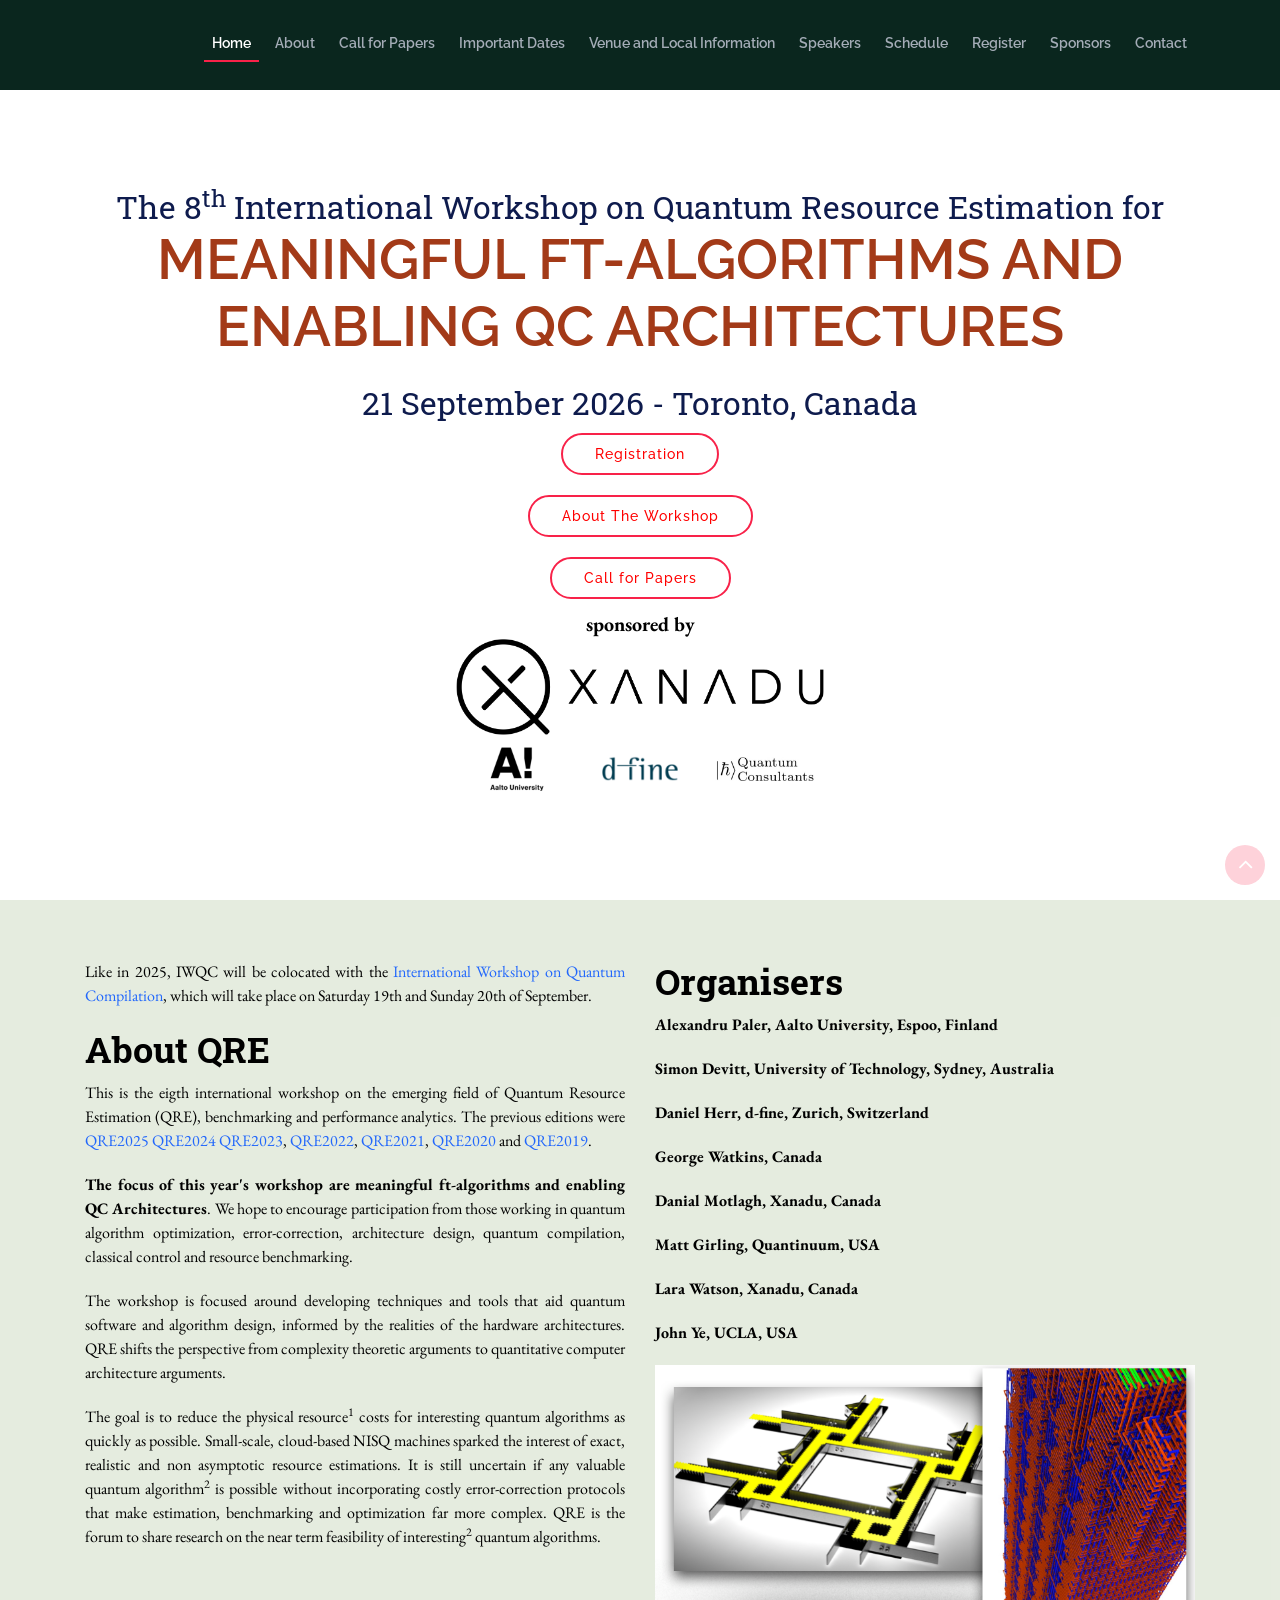
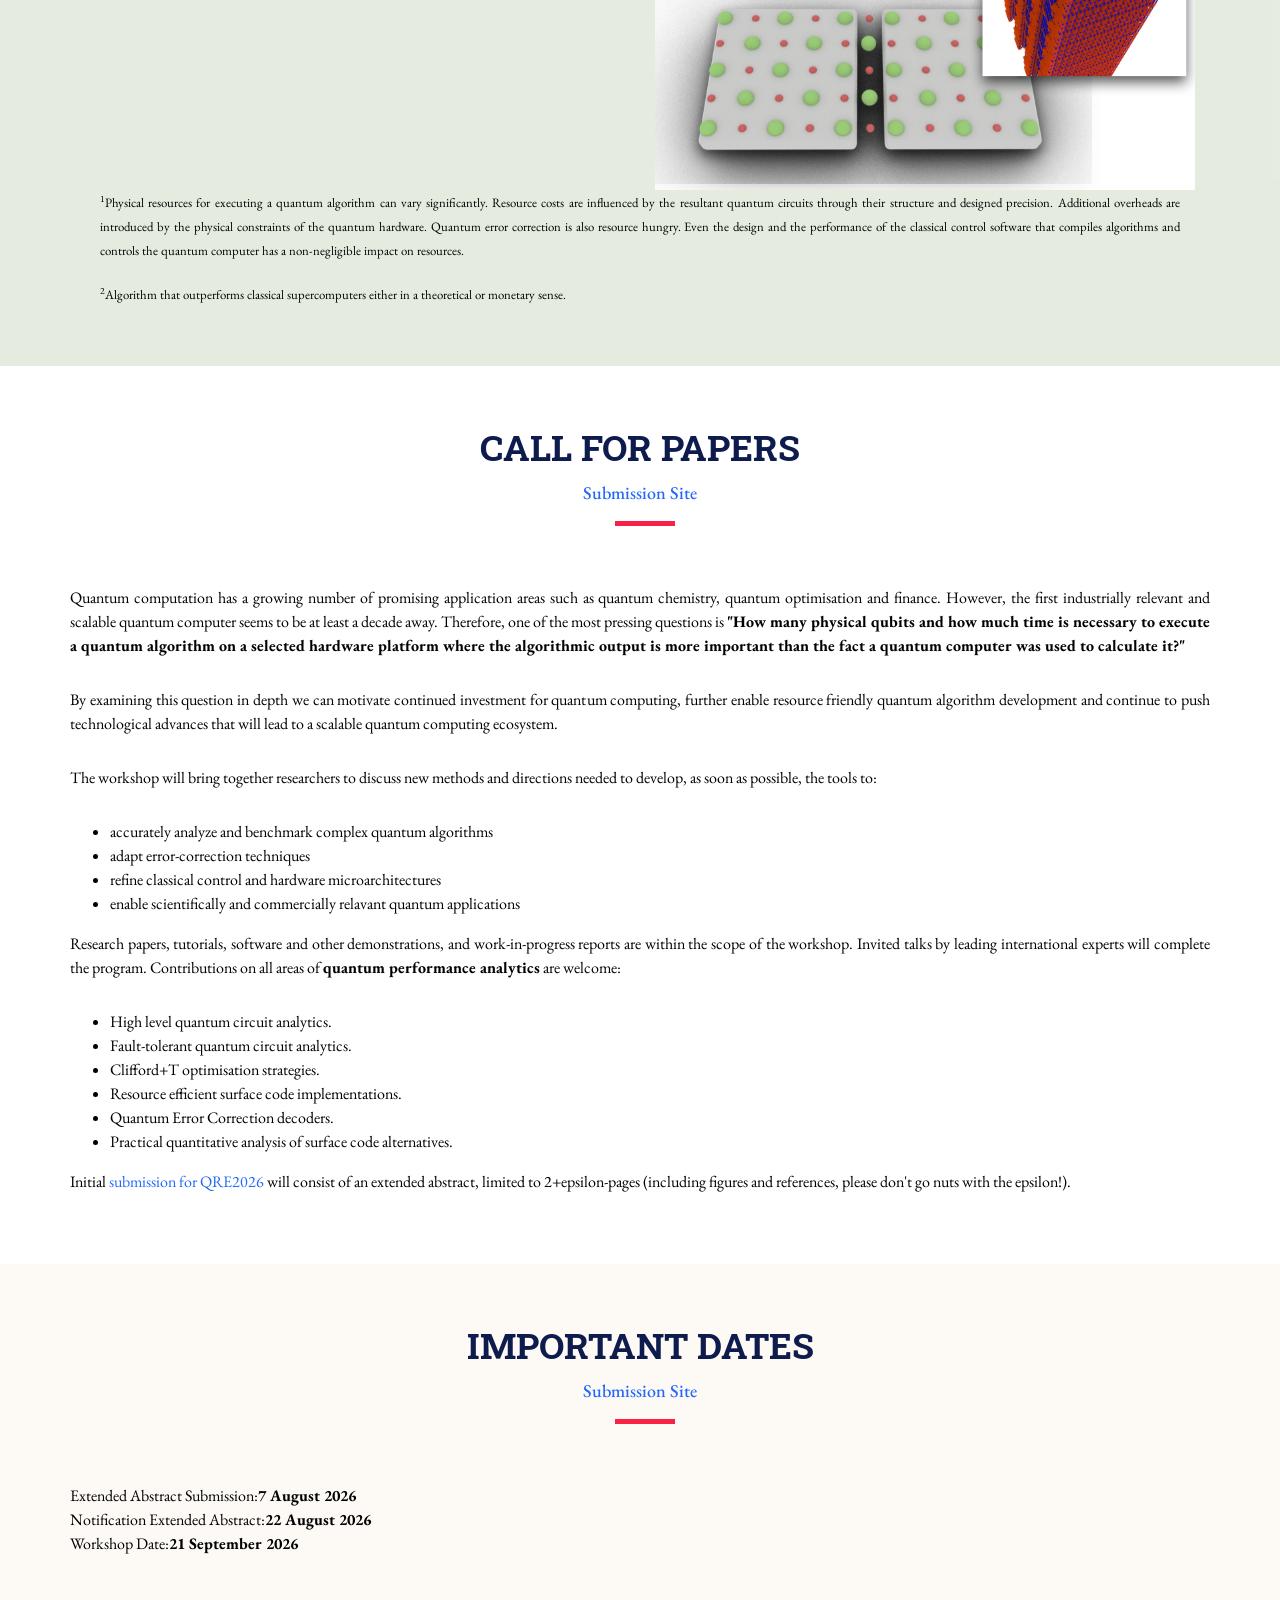
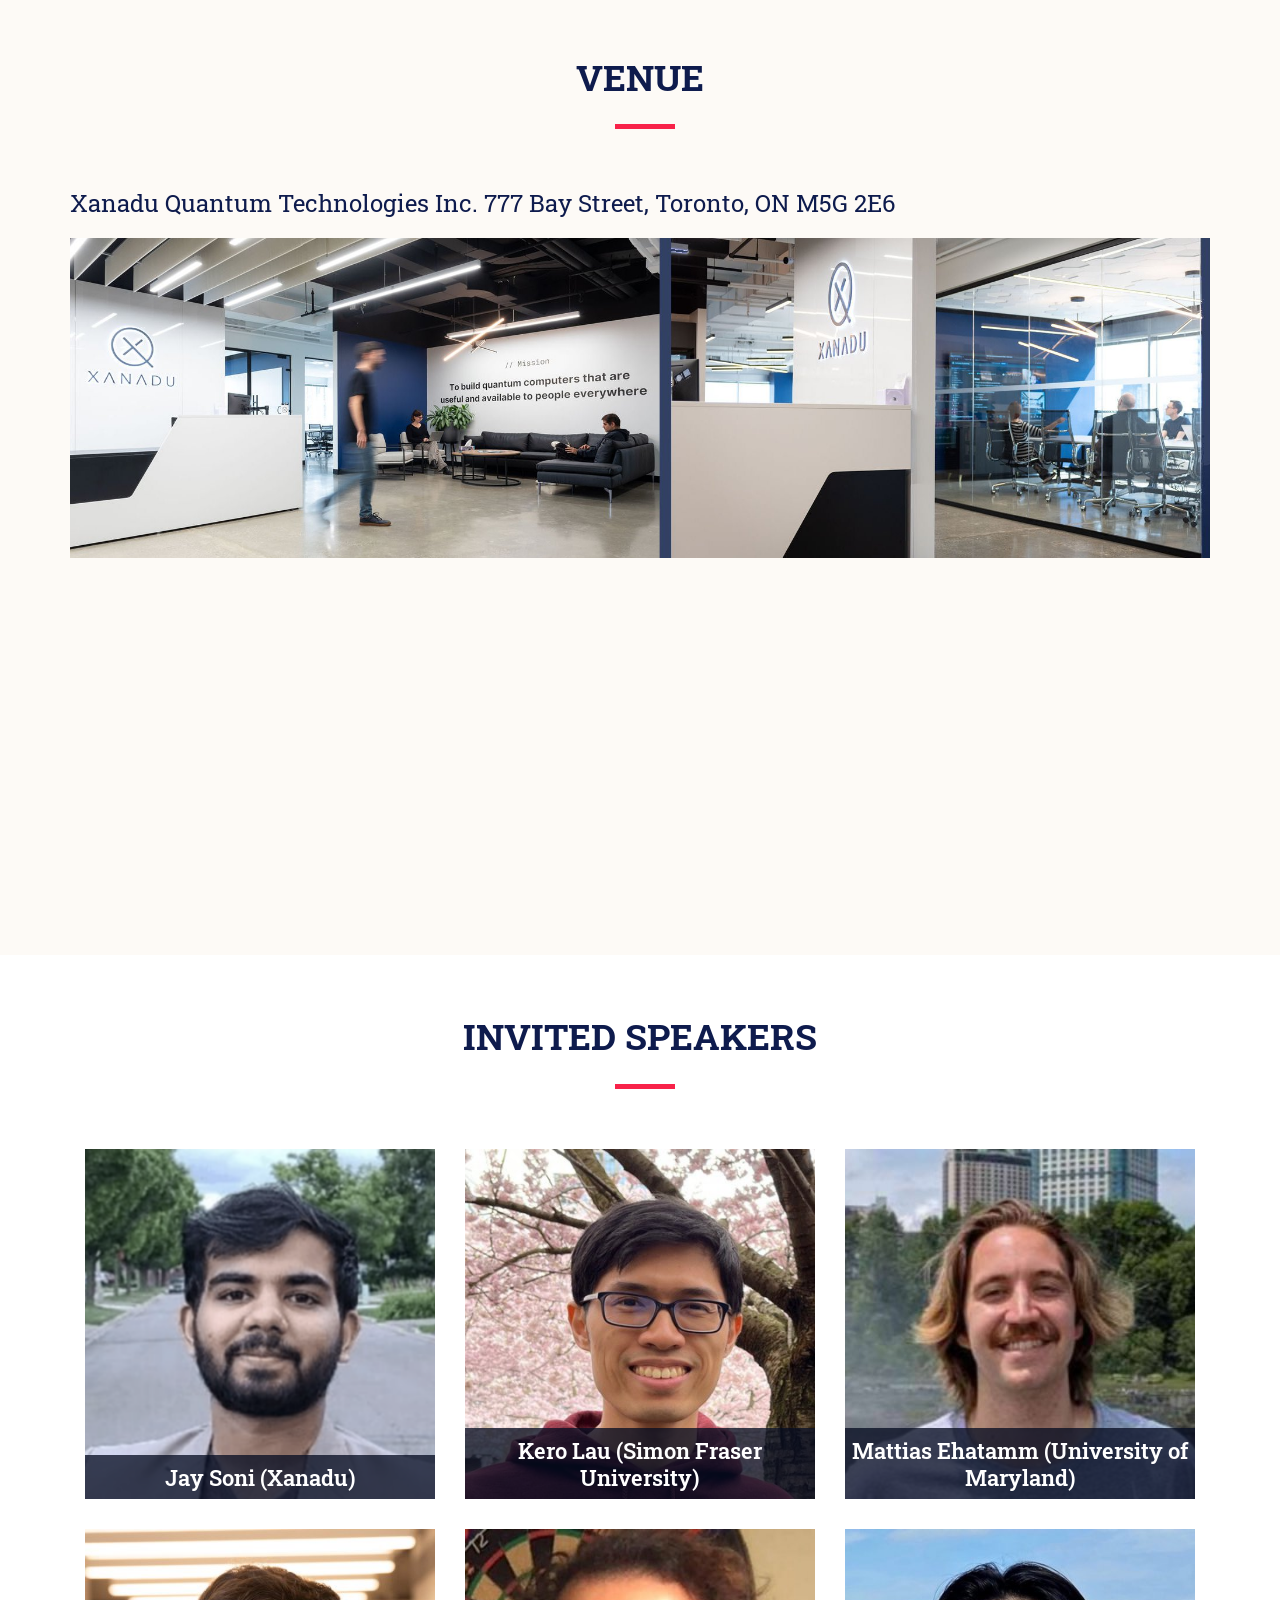
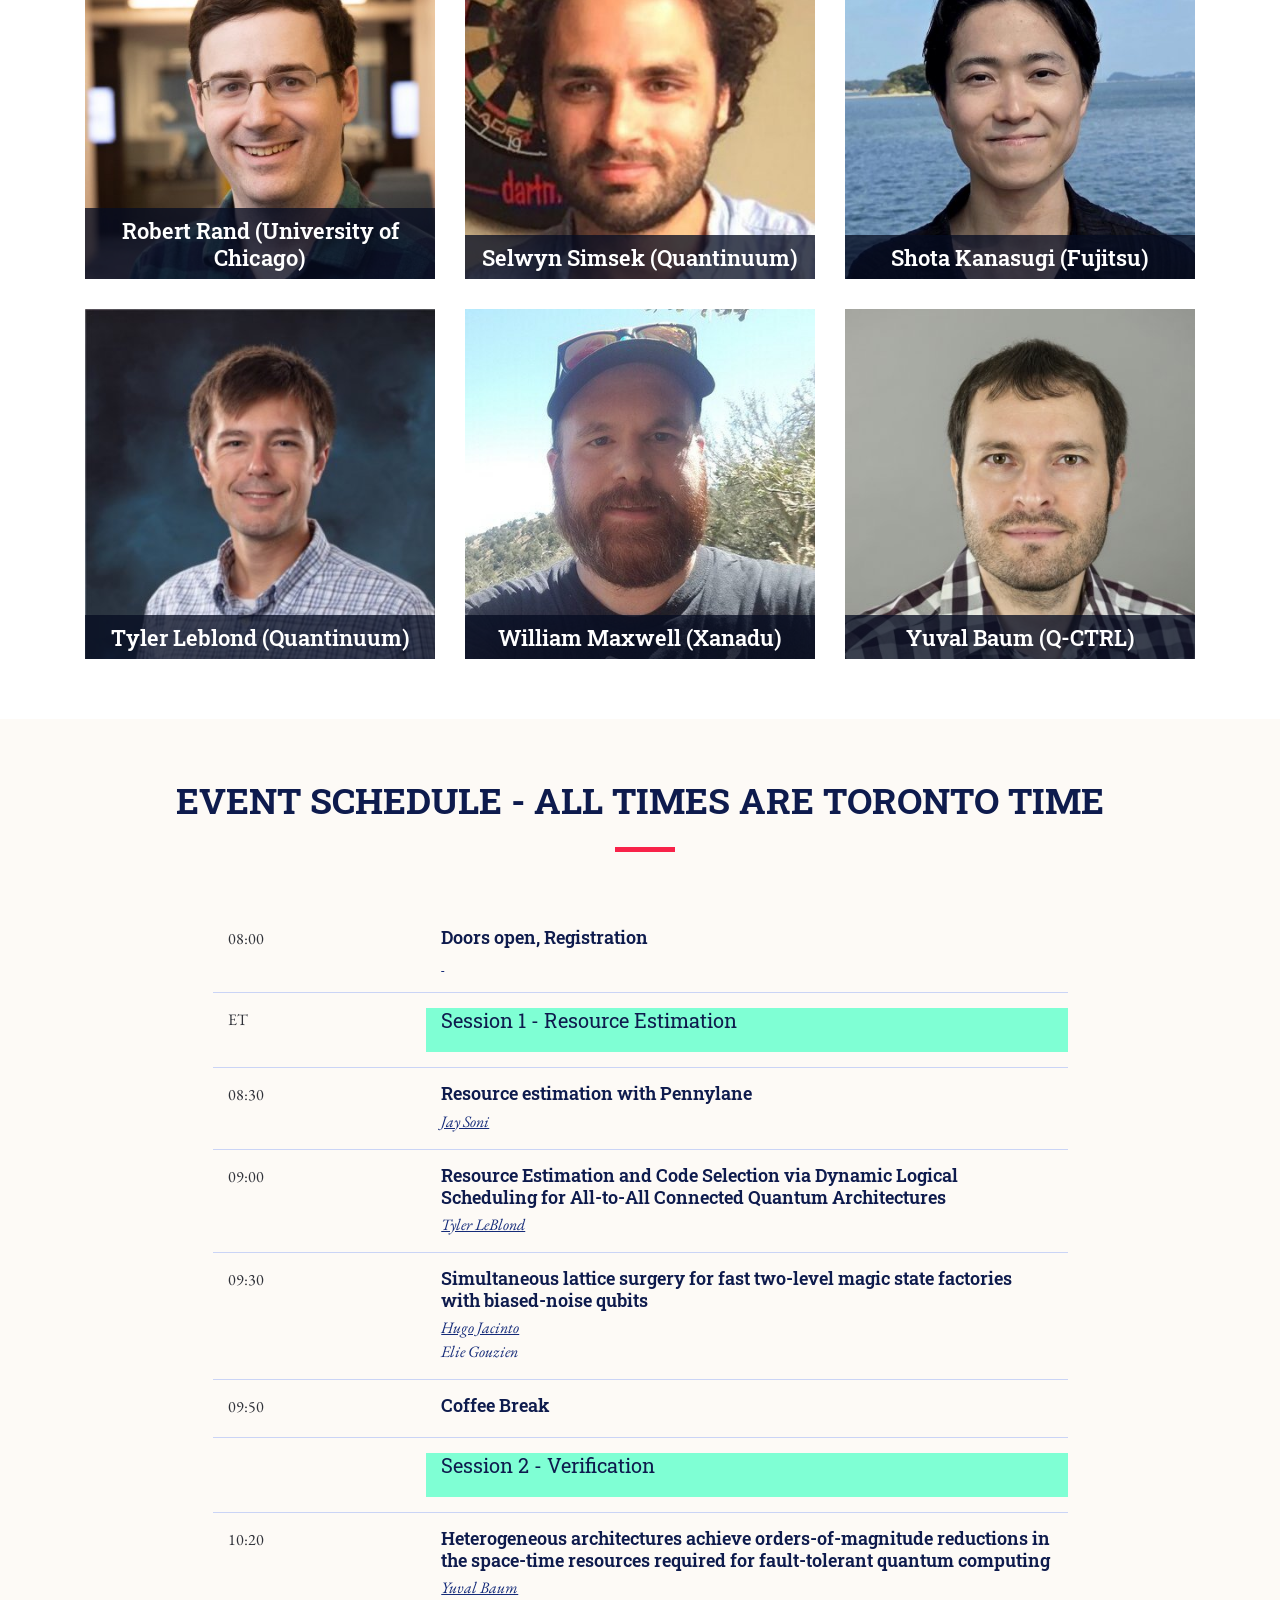
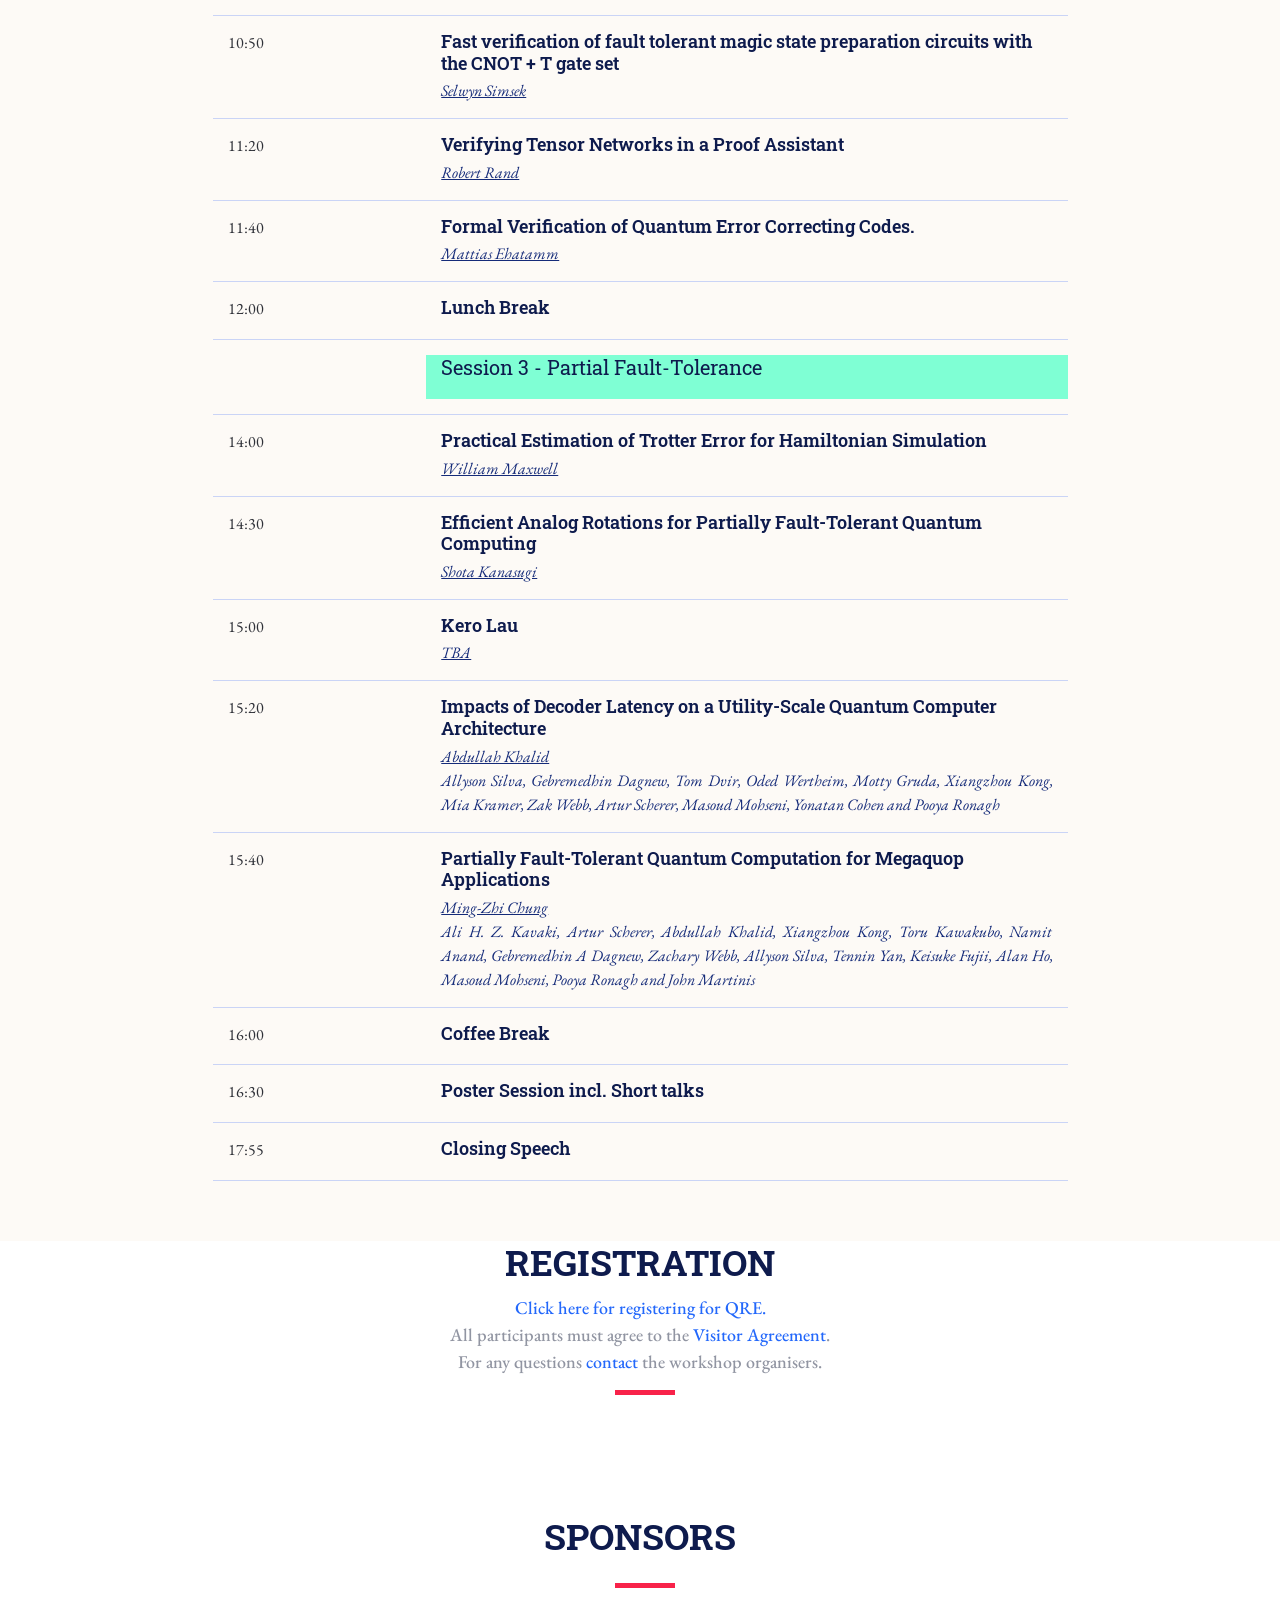
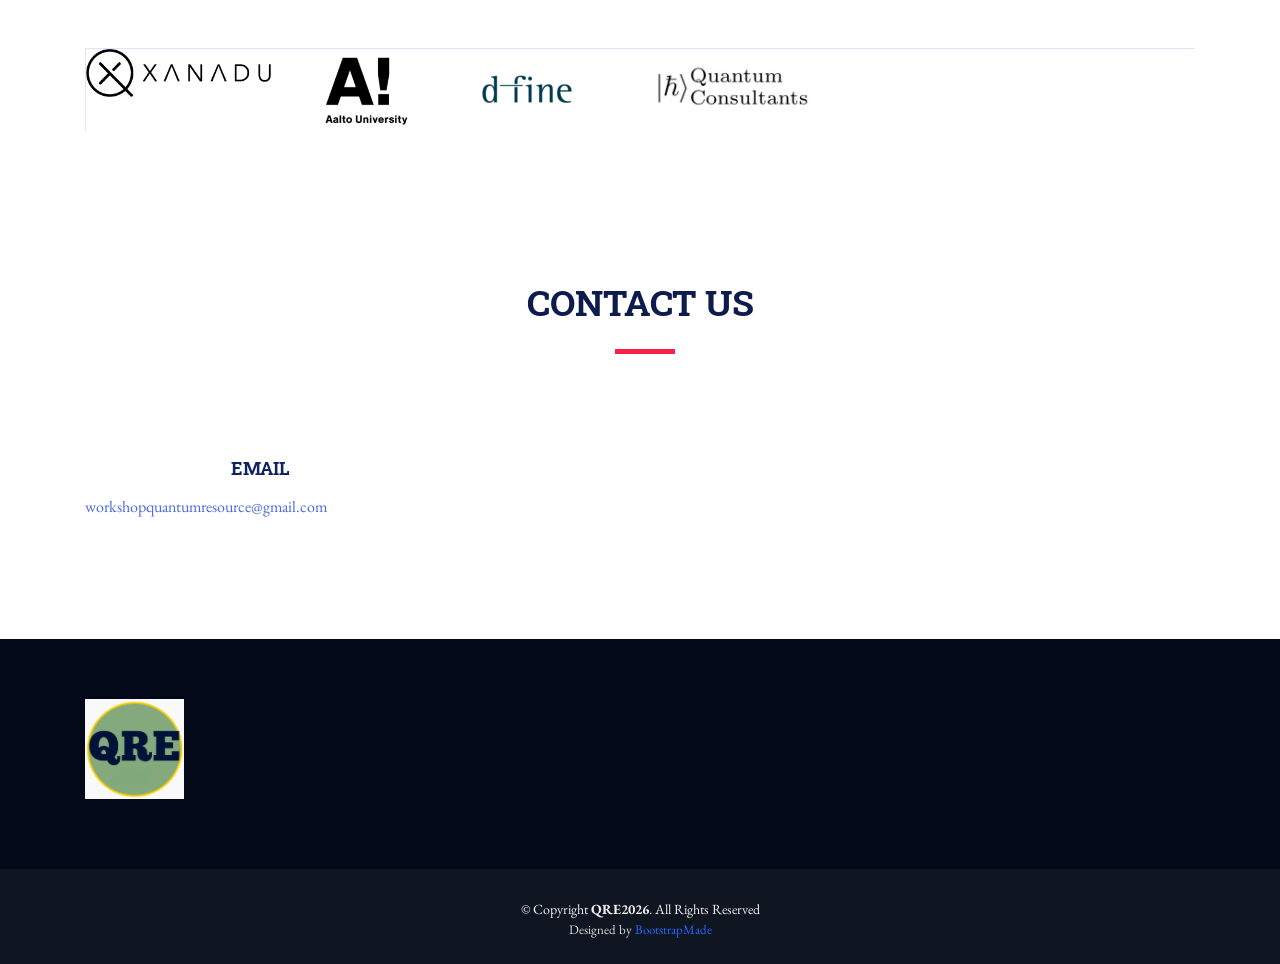
==== index.html @ 6313f9b1 "schedule v1" ====
<!DOCTYPE html>
<html lang="en">
<head>
  <meta charset="utf-8">
  <title>Quantum Resource Estimation (QRE 2026)</title>
  <meta content="width=device-width, initial-scale=1.0" name="viewport">
  <meta content="" name="keywords">
  <meta content="" name="description">

  <!-- Favicons -->
  <link rel="apple-touch-icon-precomposed" sizes="57x57" href="img/apple-touch-icon-57x57.png" />
  <link rel="apple-touch-icon-precomposed" sizes="114x114" href="img/apple-touch-icon-114x114.png" />
  <link rel="apple-touch-icon-precomposed" sizes="72x72" href="img/apple-touch-icon-72x72.png" />
  <link rel="apple-touch-icon-precomposed" sizes="144x144" href="img/apple-touch-icon-144x144.png" />
  <link rel="apple-touch-icon-precomposed" sizes="60x60" href="img/apple-touch-icon-60x60.png" />
  <link rel="apple-touch-icon-precomposed" sizes="120x120" href="img/apple-touch-icon-120x120.png" />
  <link rel="apple-touch-icon-precomposed" sizes="76x76" href="img/apple-touch-icon-76x76.png" />
  <link rel="apple-touch-icon-precomposed" sizes="152x152" href="img/apple-touch-icon-152x152.png" />
  <link rel="icon" type="image/png" href="img/favicon-196x196.png" sizes="196x196" />
  <link rel="icon" type="image/png" href="img/favicon-96x96.png" sizes="96x96" />
  <link rel="icon" type="image/png" href="img/favicon-32x32.png" sizes="32x32" />
  <link rel="icon" type="image/png" href="img/favicon-16x16.png" sizes="16x16" />
  <link rel="icon" type="image/png" href="img/favicon-128.png" sizes="128x128" />

  <!-- <meta name="application-name" content="&nbsp;"/> -->
  <meta name="msapplication-TileColor" content="#FFFFFF" />
  <meta name="msapplication-TileImage" content="mstile-144x144.png" />
  <meta name="msapplication-square70x70logo" content="mstile-70x70.png" />
  <meta name="msapplication-square150x150logo" content="mstile-150x150.png" />
  <meta name="msapplication-wide310x150logo" content="mstile-310x150.png" />
  <meta name="msapplication-square310x310logo" content="mstile-310x310.png" />


  <!-- Google Fonts -->
  <link href="https://fonts.googleapis.com/css?family=Open+Sans:300,300i,400,400i,700,700i|Raleway:300,400,500,700,800" rel="stylesheet">
  <link href="https://fonts.googleapis.com/css?family=Roboto+Slab" rel="stylesheet">
  <link href="https://fonts.googleapis.com/css?family=EB+Garamond" rel="stylesheet">

  <!-- Bootstrap CSS File -->
  <link href="lib/bootstrap/css/bootstrap.min.css" rel="stylesheet">

  <!-- Libraries CSS Files -->
  <link href="lib/font-awesome/css/font-awesome.min.css" rel="stylesheet">
  <link href="lib/animate/animate.min.css" rel="stylesheet">
  <link href="lib/venobox/venobox.css" rel="stylesheet">
  <link href="lib/owlcarousel/assets/owl.carousel.min.css" rel="stylesheet">

  <!-- Main Stylesheet File -->
  <link href="css/style.css" rel="stylesheet">

  <!-- =======================================================
    Theme Name: TheEvent
    Theme URL: https://bootstrapmade.com/theevent-conference-event-bootstrap-template/
    Author: BootstrapMade.com
    License: https://bootstrapmade.com/license/
  ======================================================= -->
</head>

<body>
  <!--==========================
    Header
  ============================-->
  <header id="header">
    <div class="container">

      <div id="logo" class="pull-left">
        <!-- Uncomment below if you prefer to use a text logo -->
        <!-- <h1><a href="#main">C<span>o</span>nf</a></h1> -->
        <!-- <a href="#intro" class="scrollto"><img src="img/logo.png" alt="" title=""></a> -->
      </div>

      <nav id="nav-menu-container">
        <ul class="nav-menu">
          <li class="menu-active"><a href="#intro">Home</a></li>
          <li><a href="#about">About</a></li>
          <li><a href="#cfp">Call for Papers</a></li>
          <li><a href="#importantdates">Important Dates</a></li>
          <li><a href="#venue">Venue and Local Information</a></li>
          <li><a href="#speakers">Speakers</a></li>
          <li><a href="#schedule">Schedule</a></li>
          <li><a href="#register">Register</a></li>
          <li><a href="#sponsors">Sponsors</a></li>
          <li><a href="#contact">Contact</a></li>
        </ul>
      </nav><!-- #nav-menu-container -->
    </div>
  </header><!-- #header -->

  <!--==========================
    Intro Section
  ============================-->
  <section id="intro">
    <div class="intro-container wow fadeIn">
      <h2 class="mb-0 pb-0">The 8<sup>th</sup> International Workshop on Quantum Resource Estimation for</h2>
      <h1 class="mb-4 pb-0"><span>Meaningful FT-Algorithms and Enabling QC Architectures</span></h1>
      <h2 class="mb-0 pb-0">21 September 2026 - Toronto, Canada</h2>
  	    <!-- <div class="row">
            <img src="img/xanadu_qre.png" alt="Xanadu"">
        </div> -->
	  
    <a href="https://www.eventbrite.com/e/the-8th-international-workshop-on-quantum-resource-estimation-qre2026-tickets-1994373479765" class="about-btn scrollto" target="_blank">Registration</a>
	  <a href="#about" class="about-btn scrollto">About The Workshop</a>
    <a href="#cfp" class="about-btn scrollto">Call for Papers</a>
      <!-- <a href="#importantdates" class="about-btn scrollto">Important Dates</a> -->
	  
	  
	  <p class="mb-0 pb-0">sponsored by</p>
	  <p class="mb-0 pb-0" style="background-color:white; text-align:center">
      <a href="https://www.xanadu.ai/" target="_blank">
				<img width=368px src="img/sponsors/xanadulogo.png" class="img-fluid" alt="">
			</a>
    </p>
    <p class="mb-0 pb-0" style="background-color:white; text-align:center">
      <a href="https://www.aalto.fi/en" target="_blank">
				<img width=120px src="img/sponsors/aalto.png" class="img-fluid" alt="">
			</a>
      <a href="https://www.d-fine.de/en" target="_blank">
				<img width=120px src="img/sponsors/dfinelogo.png" class="img-fluid" alt="">
			</a>
      <a href="http://www.h-bar.com.au" target="_blank">
				<img width=120px src="img/sponsors/hbarlogo.jpg" class="img-fluid" alt="">
			</a>
	  </p>
      
    </div>
  </section>

  <main id="main">

    <!--==========================
      About Section
    ============================-->
    <section id="about" class="section-with-bg wow fadeInUp">
      <div class="container">
        <div class="row">
          <div class="col-lg-6">
            <p>
              Like in 2025, IWQC will be colocated with the <a target="_blank" href="https://quantum-compilers.github.io/iwqc2026/">International Workshop on Quantum Compilation</a>, which will take place on Saturday 19th and Sunday 20th of September. 
            </p>

            <h2>About QRE</h2>
            <p>
              This is the eigth international workshop on the emerging field of Quantum Resource Estimation (QRE), benchmarking and performance analytics.
              The previous editions were 
              <a target="_blank" href="http://qre2025.quantumresource.org">QRE2025</a>
	            <a target="_blank" href="http://qre2024.quantumresource.org">QRE2024</a>
	            <a target="_blank" href="http://qre2023.quantumresource.org">QRE2023</a>,
              <a target="_blank" href="http://qre2022.quantumresource.org">QRE2022</a>, 
              <a target="_blank" href="http://qre2021.quantumresource.org">QRE2021</a>, 
              <a target="_blank" href="http://qre2020.quantumresource.org">QRE2020</a> and
              <a target="_blank" href="http://qre2019.quantumresource.org">QRE2019</a>.
            </p>


            <p>
              <b>The focus of this year's workshop are meaningful ft-algorithms and enabling QC Architectures</b>.
              
              We hope to encourage participation from those working in quantum algorithm optimization, 
              error-correction, architecture design, quantum compilation, classical control and resource benchmarking.
            </p>
            <p>
                The workshop is focused around developing techniques and tools that aid quantum software and algorithm 
                design, informed by the realities of the hardware architectures. QRE shifts the perspective from complexity theoretic 
                arguments to quantitative computer architecture arguments.
            </p>                
            <p>
              The goal is to reduce the physical resource<sup>1</sup> costs for interesting quantum algorithms as quickly as possible.
              Small-scale, cloud-based NISQ machines sparked the interest of exact, realistic and non asymptotic resource estimations.
              It is still uncertain if any valuable quantum algorithm<sup>2</sup> is possible without incorporating costly error-correction 
              protocols that make estimation, benchmarking and optimization far more complex. QRE is the forum to share research on the near term 
              feasibility of interesting<sup>2</sup> quantum algorithms.
            </p>
          </div>

          <div class="col-lg-6">
            <h2>Organisers</h2>
            <p><b>Alexandru Paler, Aalto University, Espoo, Finland</b></p>
            <p><b>Simon Devitt, University of Technology, Sydney, Australia</b></p>
            <p><b>Daniel Herr, d-fine, Zurich, Switzerland</b></p>
            <p><b>George Watkins, Canada</b></p>
            <p><b>Danial Motlagh, Xanadu, Canada</b></p>
            <p><b>Matt Girling, Quantinuum, USA</b></p>
            <p><b>Lara Watson, Xanadu, Canada</b></p>
            <p><b>John Ye, UCLA, USA</b></p>
            <img src="img/img1.jpg" alt="Braiding" class="img-fluid">
          </div>
		  
          <!--<div class="col-lg-12">
            <h3>Technical Program Committee</h3>
            <ul>
                <li>TBA</li>
          </ul>-->
            
		  </div>
		  
          <div class="col-lg-12">
              <p>
                  <small>
                  <sup>1</sup>Physical resources for executing a quantum algorithm can vary significantly. 
                  Resource costs are influenced by the resultant quantum circuits through
                  their structure and designed precision. Additional overheads are introduced by the physical 
                  constraints of the quantum hardware. Quantum error correction is also resource hungry.
                  Even the design and the performance of the classical control software that compiles 
                  algorithms and controls the quantum computer has a non-negligible 
                  impact on resources.
                  </small>
                </p>
                <p>
                  <small>
                  <sup>2</sup>Algorithm that outperforms classical supercomputers either in a theoretical or monetary sense.
                  </small>
                </p>
          </div>
        </div>
      </div>
    </section>

    <!--==========================
      Call for Papers Section
    ============================-->
    <section id="cfp" class="wow fadeInUp">
      <div class="container">
        <div class="section-header">
          <h2>Call for Papers</h2>
          <!-- <p><a href="cfp+qre+2026.txt" target=_blank>Download TXT</a></p> -->
          <p><a href="https://easychair.org/conferences/?conf=qre2026" target=_blank>Submission Site</a></p>
        </div>
        <div class="row">
            <p>
                Quantum computation has a growing number of promising application areas such as quantum 
                chemistry, quantum optimisation and finance. However, the first industrially relevant 
                and scalable quantum computer seems to be at least a decade away. Therefore, one of the 
                most pressing questions is <b>"How many physical qubits and how much time is necessary to 
                execute a quantum algorithm on a selected hardware platform where the algorithmic output is more important 
                than the fact a quantum computer was used to calculate it?"</b>
            </p>
            <p> By examining this question in depth 
                we can motivate continued investment for quantum computing, further enable resource friendly 
                quantum algorithm development and continue to push technological advances that will 
                lead to a scalable quantum computing ecosystem. 
            </p> 
            <p>
                The workshop will bring together researchers to discuss new methods and directions 
                needed to develop, as soon as possible, the tools to:
                <ul>
                  <li>accurately analyze and benchmark complex quantum algorithms</li>
                  <li>adapt error-correction techniques</li>
                  <li>refine classical control and hardware microarchitectures</li>
                  <li>enable scientifically and commercially relavant quantum applications</li>
                </ul>
            </p>
            <p>
                Research papers, tutorials, software and other demonstrations, and work-in-progress reports are within 
                the scope of the workshop. Invited talks by leading international experts will complete 
                the program. Contributions on all areas of <b>quantum performance analytics</b> are welcome:
                <ul>
                    <li>High level quantum circuit analytics.</li>
                    <li>Fault-tolerant quantum circuit analytics.</li>
                    <li>Clifford+T optimisation strategies.</li>
                    <li>Resource efficient surface code implementations.</li>
                    <li>Quantum Error Correction decoders.</li>
                    <li>Practical quantitative analysis of surface code alternatives.</li>
                    <!-- <li>Noisy Intermediate Scale Quantum (NISQ) evaluation.</li> -->
              </ul>
            </p>
            <p>
              Initial <a target="_blank" href="https://easychair.org/conferences/?conf=qre2026">submission for QRE2026</a> will consist of an extended abstract, limited to 2+epsilon-pages (including
              figures and references, please don't go nuts with the epsilon!).
			  </p>
			  <!-- <p>
				Upon acceptance, researchers are invited to submit full research papers to <b>Research Directions: Quantum Technologies</b> (Cambridge University Press).
            </p> -->
        </div>
      </div>
    </section>

     <!--==========================
      Important Dates Section
    ============================-->
    <section id="importantdates" class="section-with-bg wow fadeInUp">
      <div class="container">
        <div class="section-header">
          <h2>Important Dates</h2>
          <p><a href="https://easychair.org/conferences/?conf=qre2026" target=_blank>Submission Site</a></p>
        </div>
        <div class="row">
            Extended Abstract Submission: <b>7 August 2026</b>
        </div>
        <div class="row">
            Notification Extended Abstract: <b>22 August 2026</b>
        </div>
        <div class="row">
            Workshop Date: <b>21 September 2026</b>
        </div>
      </div>
    </section>

     <!--==========================
      Venue and Local Information Section
    ============================-->
    <section id="venue" class="section-with-bg wow fadeInUp">
      <div class="container">
        <div class="section-header">
          <h2>Venue</h2>
        </div>
        <div class="row">
          <h4>Xanadu Quantum Technologies Inc. 777 Bay Street, Toronto, ON M5G 2E6 </h4>
          <p><img src="img/xanadu_office.jpg" alt="Venue" class="img-fluid"></p>
        </div>
        <iframe src="https://www.google.com/maps/embed?pb=!1m18!1m12!1m3!1d4758.062881527838!2d-79.38703082253559!3d43.66048587110202!2m3!1f0!2f0!3f0!3m2!1i1024!2i768!4f13.1!3m3!1m2!1s0x882b34b5b8f68725%3A0xafc56f2fe461097b!2sXanadu%20Quantum%20Technologies%20Inc.!5e1!3m2!1sen!2sde!4v1785268375098!5m2!1sen!2sde" width="400" height="300" style="border:0;" allowfullscreen="" loading="lazy" referrerpolicy="strict-origin-when-cross-origin"></iframe>
      </div>
    </section>

    <!--==========================
      Speakers Section
    ============================-->
    <section id="speakers" class="wow fadeInUp">
      <div class="container">
        <div class="section-header">
          <h2>Invited Speakers</h2>
        </div>

        <div class="row">

			    <div class="col-lg-4 col-md-6">
            <div class="speaker">
              <img src="img/speakers/jay_soni_xanadu.png" alt="Speaker" class="img-fluid">
              <div class="details">
                <h3>Jay Soni (Xanadu)</h3>
                <p>&nbsp;</p>
              </div>
            </div>
          </div>

          <div class="col-lg-4 col-md-6">
            <div class="speaker">
              <img src="img/speakers/kero_lau_sfu.jpg" alt="Speaker" class="img-fluid">
              <div class="details">
                <h3>Kero Lau (Simon Fraser University)</h3>
                <p>&nbsp;</p>
              </div>
            </div>
          </div>

          <div class="col-lg-4 col-md-6">
            <div class="speaker">
              <img src="img/speakers/mattias_ehatamm_umd.jpg" alt="Speaker" class="img-fluid">
              <div class="details">
                <h3>Mattias Ehatamm (University of Maryland)</h3>
                <p>&nbsp;</p>
              </div>
            </div>
          </div>

          <div class="col-lg-4 col-md-6">
            <div class="speaker">
              <img src="img/speakers/robert_rand_uchicago.jpg" alt="Speaker" class="img-fluid">
              <div class="details">
                <h3>Robert Rand (University of Chicago)</h3>
                <p>&nbsp;</p>
              </div>
            </div>
          </div>

          <div class="col-lg-4 col-md-6">
            <div class="speaker">
              <img src="img/speakers/selwyn_simsek_quantinuum.jpg" alt="Speaker" class="img-fluid">
              <div class="details">
                <h3>Selwyn Simsek (Quantinuum)</h3>
                <p>&nbsp;</p>
              </div>
            </div>
          </div>

          <div class="col-lg-4 col-md-6">
            <div class="speaker">
              <img src="img/speakers/shota_kanasugi_fujitsu.jpg" alt="Speaker" class="img-fluid">
              <div class="details">
                <h3>Shota Kanasugi (Fujitsu)</h3>
                <p>&nbsp;</p>
              </div>
            </div>
          </div>

          <div class="col-lg-4 col-md-6">
            <div class="speaker">
              <img src="img/speakers/tyler_leblond_quantinuum.jpg" alt="Speaker" class="img-fluid">
              <div class="details">
                <h3>Tyler Leblond (Quantinuum)</h3>
                <p>&nbsp;</p>
              </div>
            </div>
          </div>

          <div class="col-lg-4 col-md-6">
            <div class="speaker">
              <img src="img/speakers/william_maxwell_xanadu.jpg" alt="Speaker" class="img-fluid">
              <div class="details">
                <h3>William Maxwell (Xanadu)</h3>
                <p>&nbsp;</p>
              </div>
            </div>
          </div>

          <div class="col-lg-4 col-md-6">
            <div class="speaker">
              <img src="img/speakers/yuval_baum_qctrl.jpg" alt="Speaker" class="img-fluid">
              <div class="details">
                <h3>Yuval Baum (Q-CTRL)</h3>
                <p>&nbsp;</p>
              </div>
            </div>
          </div>

        </div>
      </div>

    </section>

    <!--==========================
      Schedule Section
    ============================-->
    <section id="schedule" class="section-with-bg">
      <div class="container wow fadeInUp">
        <div class="section-header">
          <h2>Event Schedule - all times are Toronto time </h2>
        </div>

        <div class="tab-content row justify-content-center">
            <div role="tabpanel" class="col-lg-9 tab-pane fade show active" id="day-1">

              <div class="row schedule-item">
                <div class="col-md-3"><time>08:00</time></div>
                <div class="col-md-9">
                    <h4>Doors open, Registration</h4>
                    <p style="text-decoration:underline">&nbsp;</p>
                    <p></p>
                </div>
              </div>
              
              <div class="row schedule-item">
                <div class="col-md-3">ET</div>
                <div class="col-md-9" style="background-color: aquamarine">
                    <h5>Session 1 - Resource Estimation</h5>
                </div>
              </div>
        
              <div class="row schedule-item">
                <div class="col-md-3"><time>08:30</time></div>
                <div class="col-md-9">
                    <h4>Resource estimation with Pennylane</h4>
                    <p style="text-decoration:underline">Jay Soni</p>
                    <p></p>
                </div>
              </div>
    
              <div class="row schedule-item">
                  <div class="col-md-3"><time>09:00</time></div>
                  <div class="col-md-9">
                      <h4>Resource Estimation and Code Selection via Dynamic Logical Scheduling for All-to-All Connected Quantum Architectures</h4>
                      <p style="text-decoration:underline">Tyler LeBlond</p>
                      <p></p>
                  </div>
              </div>

              <div class="row schedule-item">
                  <div class="col-md-3"><time>09:30</time></div>
                  <div class="col-md-9">
                    <h4>Simultaneous lattice surgery for fast two-level magic state factories with biased-noise qubits</h4>
                    <p style="text-decoration:underline">Hugo Jacinto</p>
                    <p>Elie Gouzien</p>
                  </div>
              </div>
    
              <div class="row schedule-item">
                <div class="col-md-3">09:50</div>
                <div class="col-md-9">
                    <h4>Coffee Break</h4>
                    <p></p>
                </div>
              </div>
    
              <div class="row schedule-item">
                <div class="col-md-3">&nbsp;</div>
                <div class="col-md-9" style="background-color: aquamarine">
                    <h5>Session 2 - Verification</h5>
                </div>
              </div>
    
              <div class="row schedule-item">
                <div class="col-md-3"><time>10:20</time></div>
                <div class="col-md-9">
                    <h4>Heterogeneous architectures achieve orders-of-magnitude reductions in the space-time resources required for fault-tolerant quantum computing</h4>
                    <p style="text-decoration:underline">Yuval Baum</p>
                    <p></p>
                </div>
              </div>
    
              <div class="row schedule-item">
                <div class="col-md-3"><time>10:50</time></div>
                <div class="col-md-9">
                    <h4>Fast verification of fault tolerant magic state preparation circuits with the CNOT + T gate set</h4>
                    <p style="text-decoration:underline">Selwyn Simsek</p>
                    <p></p>
                </div>
              </div>

              <div class="row schedule-item">
                <div class="col-md-3"><time>11:20</time></div>
                <div class="col-md-9">
                    <h4>Verifying Tensor Networks in a Proof Assistant</h4>
                    <p style="text-decoration:underline">Robert Rand</p>
                    <p></p>
                </div>
              </div>

              <div class="row schedule-item">
                <div class="col-md-3"><time>11:40</time></div>
                <div class="col-md-9">
                    <h4>Formal Verification of Quantum Error Correcting Codes.</h4>
                    <p style="text-decoration:underline">Mattias Ehatamm</p>
                    <p></p>
                </div>
              </div>
    
              <div class="row schedule-item">
                <div class="col-md-3">12:00</div>
                <div class="col-md-9">
                    <h4>Lunch Break</h4>
                    <p></p>
                </div>
              </div>
    
              <div class="row schedule-item">
                <div class="col-md-3">&nbsp;</div>
                <div class="col-md-9" style="background-color: aquamarine">
                    <h5>Session 3 - Partial Fault-Tolerance</h5>
                </div>
              </div>
            
              <div class="row schedule-item">
                <div class="col-md-3"><time>14:00</time></div>
                <div class="col-md-9">
                    <h4>Practical Estimation of Trotter Error for Hamiltonian Simulation</h4>
                    <p style="text-decoration:underline">William Maxwell</p>
                    <p></p>
                </div>
              </div>

              <div class="row schedule-item">
                <div class="col-md-3"><time>14:30</time></div>
                <div class="col-md-9">
                    <h4>Efficient Analog Rotations for Partially Fault-Tolerant Quantum Computing</h4>
                    <p style="text-decoration:underline">Shota Kanasugi</p>
                    <p></p>
                </div>
              </div>

              <div class="row schedule-item">
                <div class="col-md-3"><time>15:00</time></div>
                <div class="col-md-9">
                    <h4>Kero Lau</h4>
                    <p style="text-decoration:underline">TBA</p>
                    <p></p>
                </div>
              </div>

              <div class="row schedule-item">
                <div class="col-md-3"><time>15:20</time></div>
                <div class="col-md-9">
                      <h4>Impacts of Decoder Latency on a Utility-Scale Quantum Computer Architecture</h4>
                      <p style="text-decoration:underline">Abdullah Khalid</p>
                      <p>Allyson Silva, Gebremedhin Dagnew, Tom Dvir, Oded Wertheim, Motty Gruda, Xiangzhou Kong, Mia Kramer, Zak Webb, Artur Scherer, Masoud Mohseni, Yonatan Cohen and Pooya Ronagh
</p>
                </div>
              </div>

              <div class="row schedule-item">
                <div class="col-md-3"><time>15:40</time></div>
                <div class="col-md-9">
                    <h4>Partially Fault-Tolerant Quantum Computation for Megaquop Applications</h4>
                    <p style="text-decoration:underline">Ming-Zhi Chung</p>
                    <p>Ali H. Z. Kavaki, Artur Scherer, Abdullah Khalid, Xiangzhou Kong, Toru Kawakubo, Namit Anand, Gebremedhin A Dagnew, Zachary Webb, Allyson Silva, Tennin Yan, Keisuke Fujii, Alan Ho, Masoud Mohseni, Pooya Ronagh and John Martinis</p>
                </div>
              </div>

              <div class="row schedule-item">
                <div class="col-md-3">16:00</div>
                <div class="col-md-9">
                    <h4>Coffee Break</h4>
                    <p></p>
                </div>
              </div>

              <div class="row schedule-item">
                <div class="col-md-3">16:30</div>
                <div class="col-md-9">
                    <h4>Poster Session incl. Short talks</h4>
                    <p></p>
                </div>
              </div>

              <div class="row schedule-item">
                <div class="col-md-3">17:55</div>
                <div class="col-md-9">
                    <h4>Closing Speech</h4>
                    <p></p>
                </div>
              </div>               
          </div>
        </div>

      </div>

    </section>
	
	<!--==========================
      Register Section
    ============================-->
    <section id="register" class="wow fadeInUp">
      <div class="container">
        <div class="section-header">
          <h2>Registration</h2>
    
          <p><a href="https://www.eventbrite.com/e/the-8th-international-workshop-on-quantum-resource-estimation-qre2026-tickets-1994373479765" target="_blank">Click here for registering for QRE.</a></p>

          <p>All participants must agree to the <a target="_blank" href="https://drive.google.com/file/d/1nyInSQ_ge_2um2AmtMAte1OCobcxTzKu/view">Visitor Agreement</a>.
</p>
          <p>For any questions <a href="#contact">contact</a> the workshop organisers.</p>
        </div>

        <div class="tab-content row justify-content-center">
        </div>

      </div>

    </section>

    <!--==========================
      Sponsors Section
    ============================-->
    <section id="sponsors" class="wow fadeInUp">

      <div class="container">
        <div class="section-header">
          <h2>Sponsors</h2>
        </div>
        <div class="row no-gutters sponsors-wrap clearfix">
          <div class="col-sm-2 abc">
            <a href="https://www.aalto.fi/en" target="_blank">
              <img src="img/sponsors/xanadulogo.png" class="img-fluid" alt="">
            </a>
          </div>
          <div class="col-sm-2 abc">
            <a href="https://www.aalto.fi/en" target="_blank">
              <img src="img/sponsors/aalto.png" class="img-fluid" alt="">
            </a>
          </div> 
          <div class="col-sm-2 abc">
            <a href="https://www.d-fine.de/en" target="_blank">
              <img src="img/sponsors/dfinelogo.png" class="img-fluid" alt="">
            </a>
          </div>
          <div class="col-sm-2 abc">
            <a href="http://www.h-bar.com.au" target="_blank">
				      <img src="img/sponsors/hbarlogo.jpg" class="img-fluid" alt="">
			      </a>
          </div>
        </div>
      </div>
    </section>

    <!--==========================
      Contact Section
    ============================-->
    <section id="contact" class="section-bg wow fadeInUp">

      <div class="container">

        <div class="section-header">
          <h2>Contact Us</h2>
          <!-- <p>EMAIL EMAIL</p> -->
        </div>

        <div class="row contact-info">

          <div class="col-md-4">
            <div class="contact-email">
              <i class="ion-ios-email-outline"></i>
              <h3>Email</h3>
              <p><a href="mailto:workshopquantumresource@gmail.com">workshopquantumresource@gmail.com</a></p>
            </div>
          </div>

        </div>

      </div>
    </section><!-- #contact -->

  </main>


  <!--==========================
    Footer
  ============================-->
  <footer id="footer">
    <div class="footer-top">
      <div class="container">
        <div class="row">

          <div class="col-lg-3 col-md-6 footer-info">
            <img src="img/logo.png" alt="Workshop on Quantum Resource Estimation">
           </div>

          <!-- <div class="col-lg-3 col-md-6 footer-links">
            <h4>Useful Links</h4>
            <ul>
              <li><i class="fa fa-angle-right"></i> <a href="#">Home</a></li>
              <li><i class="fa fa-angle-right"></i> <a href="#">About us</a></li>
              <li><i class="fa fa-angle-right"></i> <a href="#">Services</a></li>
              <li><i class="fa fa-angle-right"></i> <a href="#">Terms of service</a></li>
              <li><i class="fa fa-angle-right"></i> <a href="#">Privacy policy</a></li>
            </ul>
          </div> -->

          <!-- <div class="col-lg-3 col-md-6 footer-links">
            <h4>Useful Links</h4>
            <ul>
              <li><i class="fa fa-angle-right"></i> <a href="#">Home</a></li>
              <li><i class="fa fa-angle-right"></i> <a href="#">About us</a></li>
              <li><i class="fa fa-angle-right"></i> <a href="#">Services</a></li>
              <li><i class="fa fa-angle-right"></i> <a href="#">Terms of service</a></li>
              <li><i class="fa fa-angle-right"></i> <a href="#">Privacy policy</a></li>
            </ul>
          </div> -->

          <!-- <div class="col-lg-3 col-md-6 footer-contact">
            <h4>Contact Us</h4>
            <p>
              A108 Adam Street <br>
              New York, NY 535022<br>
              United States <br>
              <strong>Phone:</strong> +1 5589 55488 55<br>
              <strong>Email:</strong> info@example.com<br>
            </p>

            <div class="social-links">
              <a href="#" class="twitter"><i class="fa fa-twitter"></i></a>
              <a href="#" class="facebook"><i class="fa fa-facebook"></i></a>
              <a href="#" class="instagram"><i class="fa fa-instagram"></i></a>
              <a href="#" class="google-plus"><i class="fa fa-google-plus"></i></a>
              <a href="#" class="linkedin"><i class="fa fa-linkedin"></i></a>
            </div>

          </div> -->

        </div>
      </div>
    </div>

    <div class="container">
      <div class="copyright">
        &copy; Copyright <strong>QRE2026</strong>. All Rights Reserved
      </div>
      <div class="credits">
        <!--
          All the links in the footer should remain intact.
          You can delete the links only if you purchased the pro version.
          Licensing information: https://bootstrapmade.com/license/
          Purchase the pro version with working PHP/AJAX contact form: https://bootstrapmade.com/buy/?theme=TheEvent
        -->
        Designed by <a href="https://bootstrapmade.com/">BootstrapMade</a>
      </div>
    </div>
  </footer><!-- #footer -->

  <a href="#" class="back-to-top"><i class="fa fa-angle-up"></i></a>

  <!-- JavaScript Libraries -->
  <script src="lib/jquery/jquery.min.js"></script>
  <script src="lib/jquery/jquery-migrate.min.js"></script>
  <script src="lib/bootstrap/js/bootstrap.bundle.min.js"></script>
  <script src="lib/easing/easing.min.js"></script>
  <script src="lib/superfish/hoverIntent.js"></script>
  <script src="lib/superfish/superfish.min.js"></script>
  <script src="lib/wow/wow.min.js"></script>
  <script src="lib/venobox/venobox.min.js"></script>
  <script src="lib/owlcarousel/owl.carousel.min.js"></script>

  <!-- Contact Form JavaScript File -->
  <!-- <script src="contactform/contactform.js"></script> -->

  <!-- Template Main Javascript File -->
  <script src="js/main.js"></script>
</body>

</html>
---- css/style.css ----
/*
  Theme Name: TheEvent
  Theme URL: https://bootstrapmade.com/theevent-conference-event-bootstrap-template/
  Author: BootstrapMade.com
  License: https://bootstrapmade.com/license/
*/


#abc{
  background-color:#0F0;
  height:160px;
  width: 100%;
}

/*--------------------------------------------------------------
# General
--------------------------------------------------------------*/

body {
  background: #fff;
  color: #2f3138;
  /* font-family: "Open Sans", sans-serif; */
  /* font-family: "Roboto Slab", serif; */
  font-family: "EB Garamond"
}

a {
  /* color: #f82249; */
  /* color: #e4b10b; */
  color: #2368fb;
  transition: 0.5s;
}

a:hover,
a:active,
a:focus {
  color: #f8234a;
  outline: none;
  text-decoration: none;
}

p {
  padding: 0;
  margin: 0 0 30px 0;
  /*paler*/
  text-align: justify;
  /* font-family: "Roboto Slab", serif; */
}

h1,
h2,
h3,
h4,
h5,
h6 {
  /* font-family: "Raleway", sans-serif; */
  font-family: "Roboto Slab", serif;
  font-weight: 400;
  margin: 0 0 20px 0;
  padding: 0;
  color: #0e1b4d;
}

.main-page {
  margin-top: 70px;
}

.wow {
  visibility: hidden;
}

/* Prelaoder */

#preloader {
  position: fixed;
  left: 0;
  top: 0;
  z-index: 999;
  width: 100%;
  height: 100%;
  overflow: visible;
  background: #fff url("../img/preloader.svg") no-repeat center center;
}

/* Back to top button */

.back-to-top {
  position: fixed;
  display: none;
  background: #f82249;
  color: #fff;
  width: 40px;
  height: 40px;
  text-align: center;
  border-radius: 50px;
  right: 15px;
  bottom: 15px;
  transition: background 0.5s ease-in-out;
}

.back-to-top i {
  font-size: 24px;
  padding-top: 6px;
}

.back-to-top:focus {
  background: #e0072f;
  color: #fff;
  outline: none;
}

.back-to-top:hover {
  background: #e0072f;
  color: #fff;
}

/* Sections Header
--------------------------------*/

.section-header {
  margin-bottom: 60px;
  position: relative;
  padding-bottom: 20px;
}

.section-header::before {
  content: '';
  position: absolute;
  display: block;
  width: 60px;
  height: 5px;
  background: #f82249;
  bottom: 0;
  left: calc(50% - 25px);
}

.section-header h2 {
  font-size: 36px;
  text-transform: uppercase;
  text-align: center;
  font-weight: 700;
  margin-bottom: 10px;
}

.section-header p {
  text-align: center;
  padding: 0;
  margin: 0;
  font-size: 18px;
  font-weight: 500;
  color: #9195a2;
}

.section-with-bg {
  background-color: #fdfaf6;
}

/*--------------------------------------------------------------
# Header
--------------------------------------------------------------*/

#header {
  height: 90px;
  padding: 25px 0;
  position: fixed;
  left: 0;
  top: 0;
  right: 0;
  transition: all 0.5s;
  z-index: 997;
  background: rgba(6, 34, 26, 0.98);
}

#header.header-scrolled,
#header.header-fixed {
  background: rgba(6, 12, 34, 0.98);
  height: 70px;
  padding: 15px 0;
  transition: all 0.5s;
}

#header #logo h1 {
  font-size: 36px;
  margin: 0;
  padding: 6px 0;
  line-height: 1;
  font-family: "Raleway", sans-serif;
  font-weight: 700;
  letter-spacing: 3px;
  text-transform: uppercase;
}

#header #logo h1 span {
  color: #f82249;
}

#header #logo h1 a,
#header #logo h1 a:hover {
  color: #fff;
}

#header #logo img {
  padding: 0;
  margin: 0;
  max-height: 40px;
}

/*--------------------------------------------------------------
# Navigation Menu
--------------------------------------------------------------*/

/* Nav Menu Essentials */

.nav-menu,
.nav-menu * {
  margin: 0;
  padding: 0;
  list-style: none;
}

.nav-menu ul {
  position: absolute;
  display: none;
  top: 100%;
  left: 0;
  z-index: 99;
}

.nav-menu li {
  position: relative;
  white-space: nowrap;
}

.nav-menu > li {
  float: left;
}

.nav-menu li:hover > ul,
.nav-menu li.sfHover > ul {
  display: block;
}

.nav-menu ul ul {
  top: 0;
  left: 100%;
}

.nav-menu ul li {
  min-width: 180px;
}

/* Nav Menu Arrows */

.sf-arrows .sf-with-ul {
  padding-right: 30px;
}

.sf-arrows .sf-with-ul:after {
  content: "\f107";
  position: absolute;
  right: 15px;
  font-family: FontAwesome;
  font-style: normal;
  font-weight: normal;
}

.sf-arrows ul .sf-with-ul:after {
  content: "\f105";
}

/* Nav Meu Container */

#nav-menu-container {
  float: right;
  margin: 0;
}

/* Nav Meu Styling */

.nav-menu a {
  padding: 8px;
  text-decoration: none;
  display: inline-block;
  color: rgba(202, 206, 221, 0.8);
  font-family: "Raleway", sans-serif;
  font-weight: 600;
  font-size: 14px;
  outline: none;
}

.nav-menu .menu-active a,
.nav-menu a:hover {
  color: #fff;
}

.nav-menu > li {
  margin-left: 8px;
}

.nav-menu > li > a:before {
  content: "";
  position: absolute;
  width: 0;
  height: 2px;
  bottom: 0;
  left: 0;
  background-color: #f82249;
  visibility: hidden;
  transition: all 0.3s ease-in-out 0s;
}

.nav-menu a:hover:before,
.nav-menu li:hover > a:before,
.nav-menu .menu-active > a:before {
  visibility: visible;
  width: 100%;
}

.nav-menu li.buy-tickets a {
  color: #fff;
  background: #f82249;
  padding: 7px 22px;
  border-radius: 50px;
  border: 2px solid #f82249;
  transition: all ease-in-out 0.3s;
  font-weight: 500;
  margin-left: 8px;
  margin-top: 2px;
  line-height: 1;
  font-size: 13px;
}

.nav-menu li.buy-tickets a:hover {
  background: none;
}

.nav-menu li.buy-tickets:hover a:before,
.nav-menu li.buy-tickets.menu-active a:before {
  visibility: hidden;
}

.nav-menu ul {
  margin: 4px 0 0 0;
  padding: 10px;
  box-shadow: 0px 0px 30px rgba(127, 137, 161, 0.25);
  background: #fff;
  border-radius: 3px;
}

.nav-menu ul li {
  transition: 0.3s;
}

.nav-menu ul li a {
  padding: 10px;
  color: #060c22;
  transition: 0.3s;
  display: block;
  font-size: 13px;
  text-transform: none;
  border-radius: 3px;
}

.nav-menu ul li:hover > a {
  background: #f82249;
  color: #fff;
}

.nav-menu ul ul {
  margin: 0;
}

/* Mobile Nav Toggle */

#mobile-nav-toggle {
  position: fixed;
  right: 0;
  top: 0;
  z-index: 999;
  margin: 15px 15px 0 0;
  border: 0;
  background: none;
  font-size: 24px;
  display: none;
  transition: all 0.4s;
  outline: none;
  cursor: pointer;
}

#mobile-nav-toggle i {
  color: #fff;
}

/* Mobile Nav Styling */

#mobile-nav {
  position: fixed;
  top: 0;
  padding-top: 18px;
  bottom: 0;
  z-index: 998;
  background: rgba(6, 12, 34, 0.9);
  left: -260px;
  width: 260px;
  overflow-y: auto;
  transition: 0.4s;
}

#mobile-nav ul {
  padding: 0;
  margin: 0;
  list-style: none;
}

#mobile-nav ul li {
  position: relative;
}

#mobile-nav ul li a {
  color: #fff;
  font-size: 17px;
  overflow: hidden;
  padding: 10px 22px 10px 15px;
  position: relative;
  text-decoration: none;
  width: 100%;
  display: block;
  outline: none;
}

#mobile-nav ul li a:hover {
  color: #f82249;
}

#mobile-nav ul li li {
  padding-left: 30px;
}

#mobile-nav ul .menu-has-children i {
  position: absolute;
  right: 0;
  z-index: 99;
  padding: 15px;
  cursor: pointer;
  color: #fff;
}

#mobile-nav ul .menu-has-children i.fa-chevron-up {
  color: #f82249;
}

#mobile-nav ul .menu-item-active {
  color: #f82249;
}

#mobile-body-overly {
  width: 100%;
  height: 100%;
  z-index: 997;
  top: 0;
  left: 0;
  position: fixed;
  background: rgba(6, 12, 34, 0.8);
  display: none;
}

/* Mobile Nav body classes */

body.mobile-nav-active {
  overflow: hidden;
}

body.mobile-nav-active #mobile-nav {
  left: 0;
}

body.mobile-nav-active #mobile-nav-toggle {
  color: #fff;
}

/*--------------------------------------------------------------
# Intro Section
--------------------------------------------------------------*/

#intro {
  width: 100%;
  height: 100vh;
  /* background: url(../img/intro-bg.jpg) top center; */
  background-size: cover;
  overflow: hidden;
  position: relative;
}

#intro:before {
  content: "";
  /* background: #7f7c57; */
  background: white;
  position: absolute;
  bottom: 0;
  top: 0;
  left: 0;
  right: 0;
}

#intro .intro-container {
  position: absolute;
  bottom: 0;
  left: 0;
  top: 90px;
  right: 0;
  display: -webkit-box;
  display: -ms-flexbox;
  display: flex;
  -webkit-box-pack: center;
  -ms-flex-pack: center;
  justify-content: center;
  -webkit-box-align: center;
  -ms-flex-align: center;
  align-items: center;
  -webkit-box-orient: vertical;
  -webkit-box-direction: normal;
  -ms-flex-direction: column;
  flex-direction: column;
  text-align: center;
  padding: 0 15px;
}

#intro h1 {
  color: #fff;
  font-family: "Raleway", sans-serif;
  font-size: 56px;
  font-weight: 600;
  text-transform: uppercase;
}

#intro h1 span {
  color: #A33A18;
  /* color: #04d9ff; */
}

#intro p {
  /* color: #ebebeb; */
  color: black;
  font-weight: 700;
  font-size: 20px;
}

#intro .play-btn {
  width: 94px;
  height: 94px;
  background: radial-gradient(#f82249 50%, rgba(101, 111, 150, 0.15) 52%);
  border-radius: 50%;
  display: block;
  position: relative;
  overflow: hidden;
}

#intro .play-btn::after {
  content: '';
  position: absolute;
  left: 50%;
  top: 50%;
  -webkit-transform: translateX(-40%) translateY(-50%);
  transform: translateX(-40%) translateY(-50%);
  width: 0;
  height: 0;
  border-top: 10px solid transparent;
  border-bottom: 10px solid transparent;
  border-left: 15px solid #fff;
  z-index: 100;
  transition: all 400ms cubic-bezier(0.55, 0.055, 0.675, 0.19);
}

#intro .play-btn:before {
  content: '';
  position: absolute;
  width: 120px;
  height: 120px;
  -webkit-animation-delay: 0s;
  animation-delay: 0s;
  -webkit-animation: pulsate-btn 2s;
  animation: pulsate-btn 2s;
  -webkit-animation-direction: forwards;
  animation-direction: forwards;
  -webkit-animation-iteration-count: infinite;
  animation-iteration-count: infinite;
  -webkit-animation-timing-function: steps;
  animation-timing-function: steps;
  opacity: 1;
  border-radius: 50%;
  border: 2px solid rgba(163, 163, 163, 0.4);
  top: -15%;
  left: -15%;
  background: rgba(198, 16, 0, 0);
}

#intro .play-btn:hover::after {
  border-left: 15px solid #f82249;
  -webkit-transform: scale(20);
  transform: scale(20);
}

#intro .play-btn:hover::before {
  content: '';
  position: absolute;
  left: 50%;
  top: 50%;
  -webkit-transform: translateX(-40%) translateY(-50%);
  transform: translateX(-40%) translateY(-50%);
  width: 0;
  height: 0;
  border: none;
  border-top: 10px solid transparent;
  border-bottom: 10px solid transparent;
  border-left: 15px solid #fff;
  z-index: 200;
  -webkit-animation: none;
  animation: none;
  border-radius: 0;
}

#intro .about-btn {
  font-family: "Raleway", sans-serif;
  font-weight: 500;
  font-size: 14px;
  letter-spacing: 1px;
  display: inline-block;
  padding: 12px 32px;
  border-radius: 50px;
  transition: 0.5s;
  line-height: 1;
  margin: 10px;
  color: #fff;
  -webkit-animation-delay: 0.8s;
  animation-delay: 0.8s;
  border: 2px solid #f82249;
  color: red;
}

#intro .about-btn:hover {
  background: #f82249;
  color: #fff;
}

@-webkit-keyframes pulsate-btn {
  0% {
    -webkit-transform: scale(0.6, 0.6);
    transform: scale(0.6, 0.6);
    opacity: 1;
  }

  100% {
    -webkit-transform: scale(1, 1);
    transform: scale(1, 1);
    opacity: 0;
  }
}

@keyframes pulsate-btn {
  0% {
    -webkit-transform: scale(0.6, 0.6);
    transform: scale(0.6, 0.6);
    opacity: 1;
  }

  100% {
    -webkit-transform: scale(1, 1);
    transform: scale(1, 1);
    opacity: 0;
  }
}

/*--------------------------------------------------------------
# About Section
--------------------------------------------------------------*/

#about {
  /* background: url("../img/about-bg.jpg"); */
  background-size: cover;
  overflow: hidden;
  position: relative;
  color: #fff;
  padding: 60px 0 40px 0;
}

#about:before {
  content: "";
  /* background: rgba(13, 20, 41, 0.8); */
  background: rgba(224, 233, 218, 0.8);
  position: absolute;
  bottom: 0;
  top: 0;
  left: 0;
  right: 0;
}

#about h2 {
  font-size: 36px;
  font-weight: bold;
  margin-bottom: 10px;
  color: #000;
}

#about h3 {
  font-size: 18px;
  font-weight: bold;
  text-transform: uppercase;
  margin-bottom: 10px;
  color: #000;
}

#about p {
  font-size: 16px;
  margin-bottom: 20px;
  color: #000;
  /* text-align: justify; */
}

/*--------------------------------------------------------------
# Speakers Section
--------------------------------------------------------------*/

#cfp {
  background-size: cover;
  overflow: hidden;
  position: relative;
  color: #000;
  padding: 60px 0 40px 0;
}

/*--------------------------------------------------------------
# Important Dates Section
--------------------------------------------------------------*/

#importantdates {
  background-size: cover;
  overflow: hidden;
  position: relative;
  color: #000;
  padding: 60px 0 40px 0;
}

/*--------------------------------------------------------------
# Speakers Section
--------------------------------------------------------------*/

#speakers {
  padding: 60px 0 30px 0;
}

#speakers .speaker {
  position: relative;
  overflow: hidden;
  margin-bottom: 30px;
}

#speakers .speaker .details {
  background: rgba(6, 12, 34, 0.76);
  position: absolute;
  left: 0;
  bottom: -30px;
  right: 0;
  text-align: center;
  padding-top: 10px;
  transition: all 300ms cubic-bezier(0.645, 0.045, 0.355, 1);
}

#speakers .speaker .details h3 {
  color: #fff;
  font-size: 22px;
  font-weight: 600;
  margin-bottom: 5px;
}

#speakers .speaker .details p {
  color: #fff;
  font-size: 15px;
  margin-bottom: 10px;
  font-style: italic;
}

#speakers .speaker .details .social {
  height: 30px;
}

#speakers .speaker .details a {
  color: #fff;
}

#speakers .speaker .details a:hover {
  color: #f82249;
}

#speakers .speaker:hover .details {
  bottom: 0;
}

#speakers-details {
  padding: 60px 0;
}

#speakers-details .details h2 {
  color: #112363;
  font-size: 28px;
  font-weight: 700;
  margin-bottom: 10px;
}

#speakers-details .details .social {
  margin-bottom: 15px;
}

#speakers-details .details .social a {
  background: #e9edfb;
  color: #112363;
  line-height: 1;
  display: inline-block;
  text-align: center;
  border-radius: 50%;
  width: 36px;
  height: 36px;
  padding-top: 9px;
}

#speakers-details .details .social a:hover {
  background: #f82249;
  color: #fff;
}

#speakers-details .details .social a i {
  font-size: 18px;
}

#speakers-details .details p {
  color: #112363;
  font-size: 15px;
  margin-bottom: 10px;
}

/*--------------------------------------------------------------
# Schedule Section
--------------------------------------------------------------*/

#schedule {
  padding: 60px 0 60px 0;
}

#schedule .nav-tabs {
  text-align: center;
  margin: auto;
  display: block;
  border-bottom: 0;
  margin-bottom: 30px;
}

#schedule .nav-tabs li {
  display: inline-block;
  margin-bottom: 0;
}

#schedule .nav-tabs a {
  border: none;
  border-radius: 50px;
  font-weight: 600;
  background-color: #0e1b4d;
  color: #fff;
  padding: 10px 100px;
}

#schedule .nav-tabs a.active {
  background-color: #f82249;
  color: #fff;
}

#schedule .sub-heading {
  text-align: center;
  font-size: 18px;
  font-style: italic;
  margin: 0 auto 30px auto;
}

#schedule .tab-pane {
  transition: ease-in-out .2s;
}

#schedule .schedule-item {
  border-bottom: 1px solid #cad4f6;
  padding-top: 15px;
  padding-bottom: 15px;
  transition: background-color ease-in-out 0.3s;
}

#schedule .schedule-item:hover {
  background-color: #fff;
}

#schedule .schedule-item time {
  padding-bottom: 5px;
  display: inline-block;
}

#schedule .schedule-item .speaker {
  width: 60px;
  height: 60px;
  overflow: hidden;
  border-radius: 50%;
  float: left;
  margin: 0 10px 10px 0;
}

#schedule .schedule-item .speaker img {
  height: 100%;
  -webkit-transform: translateX(-50%);
  transform: translateX(-50%);
  margin-left: 50%;
  transition: all ease-in-out 0.3s;
}

#schedule .schedule-item h4 {
  font-size: 18px;
  font-weight: 600;
  margin-bottom: 5px;
}

#schedule .schedule-item h4 span {
  font-style: italic;
  color: #19328e;
  font-weight: normal;
  font-size: 16px;
}

#schedule .schedule-item p {
  font-style: italic;
  color: #152b79;
  margin-bottom: 0;
}

/*--------------------------------------------------------------
# Venue Section
--------------------------------------------------------------*/

#venue {
  padding: 60px 0;
}

#venue .container-fluid {
  margin-bottom: 3px;
}

#venue .venue-map iframe {
  width: 100%;
  height: 100%;
  min-height: 300px;
}

#venue .venue-info {
  background: url("../img/venue-info-bg.jpg") top center no-repeat;
  background-size: cover;
  position: relative;
  padding-top: 60px;
  padding-bottom: 60px;
}

#venue .venue-info:before {
  content: "";
  background: rgba(13, 20, 41, 0.8);
  position: absolute;
  bottom: 0;
  top: 0;
  left: 0;
  right: 0;
}

#venue .venue-info h3 {
  font-size: 36px;
  font-weight: 700;
  color: #fff;
}

#venue .venue-info p {
  color: #fff;
  margin-bottom: 0;
}

#venue .venue-gallery-container {
  padding-right: 12px;
}

#venue .venue-gallery {
  overflow: hidden;
  border-right: 3px solid #fff;
  border-bottom: 3px solid #fff;
}

#venue .venue-gallery img {
  transition: all ease-in-out 0.4s;
}

#venue .venue-gallery:hover img {
  -webkit-transform: scale(1.1);
  transform: scale(1.1);
}

/*--------------------------------------------------------------
# Hotels Section
--------------------------------------------------------------*/

#hotels {
  padding: 60px 0;
}

#hotels .hotel {
  border: 1px solid #e0e5fa;
  background: #fff;
  margin-bottom: 30px;
}

#hotels .hotel:hover .hotel-img img {
  -webkit-transform: scale(1.1);
  transform: scale(1.1);
}

#hotels .hotel-img {
  overflow: hidden;
  margin-bottom: 15px;
}

#hotels .hotel-img img {
  transition: 0.3s ease-in-out;
}

#hotels h3 {
  font-weight: 600;
  font-size: 20px;
  margin-bottom: 5px;
  padding: 0 20px;
}

#hotels a {
  color: #152b79;
}

#hotels a:hover {
  color: #f82249;
}

#hotels .stars {
  padding: 0 20px;
  margin-bottom: 5px;
}

#hotels .stars i {
  color: #ffc31d;
}

#hotels p {
  padding: 0 20px;
  margin-bottom: 20px;
  color: #060c22;
  font-style: italic;
  font-size: 15px;
}

/*--------------------------------------------------------------
# Gallery Section
--------------------------------------------------------------*/

#gallery {
  padding: 60px;
  overflow: hidden;
}

#gallery .owl-nav,
#gallery .owl-dots {
  margin-top: 25px;
  text-align: center;
}

#gallery .owl-item {
  border-left: 2px solid #fff;
  border-right: 2px solid #fff;
}

#gallery .owl-dot {
  display: inline-block;
  margin: 0 5px;
  width: 12px;
  height: 12px;
  border-radius: 50%;
  background-color: #ddd;
}

#gallery .owl-dot.active {
  background-color: #f82249;
}

#gallery .gallery-carousel .owl-stage-outer {
  overflow: visible;
}

#gallery .gallery-carousel .center {
  border: 6px solid #f82249;
  margin: -10px;
  box-sizing: content-box;
  padding: 4px;
  background: #fff;
  z-index: 1;
}

/*--------------------------------------------------------------
# Sponsors Section
--------------------------------------------------------------*/

#sponsors {
  padding: 60px 0;
}

#sponsors .sponsors-wrap {
  border-top: 1px solid #e0e5fa;
  border-left: 1px solid #e0e5fa;
  margin-bottom: 30px;
}

#sponsors .sponsor-logo {
  padding: 30px;
  /* display: -webkit-box;
  display: -ms-flexbox; */
  /* -webkit-box-pack: center;
  -ms-flex-pack: center;
  justify-content: center;
  -webkit-box-align: center;
  -ms-flex-align: center; */
  /* display: flex; */
  align-items: center;
  border-right: 1px solid #e0e5fa;
  border-bottom: 1px solid #e0e5fa;
  /* overflow: hidden; */
  background: rgba(255, 255, 255, 0.5);
  height: 160px;
}

#sponsors .sponsor-logo:hover img {
  -webkit-transform: scale(1.2);
  transform: scale(1.2);
}

#sponsors img {
  transition: all 0.4s ease-in-out;
}

/*--------------------------------------------------------------
# F.A.Q Section
--------------------------------------------------------------*/

#faq {
  padding: 60px 0;
}

#faq #faq-list {
  padding: 0;
  list-style: none;
}

#faq #faq-list li {
  border-bottom: 1px solid #ddd;
}

#faq #faq-list a {
  padding: 18px 0;
  display: block;
  position: relative;
  font-family: "Raleway", sans-serif;
  font-size: 16px;
  line-height: 24px;
  font-weight: 600;
  padding-right: 20px;
}

#faq #faq-list i {
  font-size: 24px;
  position: absolute;
  right: 0;
  top: 16px;
}

#faq #faq-list p {
  margin-bottom: 20px;
}

#faq #faq-list a.collapse {
  color: #f82249;
}

#faq #faq-list a.collapsed {
  color: #000;
}

#faq #faq-list a.collapsed i::before {
  content: "\f055" !important;
}

/*--------------------------------------------------------------
# Subscribe Section
--------------------------------------------------------------*/

#subscribe {
  padding: 60px;
  background: url(../img/subscribe-bg.jpg) center center no-repeat;
  background-size: cover;
  overflow: hidden;
  position: relative;
}

#subscribe:before {
  content: "";
  background: rgba(6, 12, 34, 0.6);
  position: absolute;
  bottom: 0;
  top: 0;
  left: 0;
  right: 0;
}

#subscribe .section-header h2,
#subscribe p {
  color: #fff;
}

#subscribe input {
  background: #fff;
  color: #060c22;
  border: 0;
  outline: none;
  margin: 0;
  padding: 9px 20px;
  border-radius: 50px;
  font-size: 14px;
}

#subscribe button {
  border: 0;
  padding: 9px 25px;
  cursor: pointer;
  background: #f82249;
  color: #fff;
  transition: all 0.3s ease;
  outline: none;
  font-size: 14px;
  border-radius: 50px;
}

#subscribe button:hover {
  background: #e0072f;
}

/*--------------------------------------------------------------
# Buy Tickets Section
--------------------------------------------------------------*/

#buy-tickets {
  padding: 60px 0;
}

#buy-tickets .card {
  border: none;
  border-radius: 5px;
  transition: all  0.3s ease-in-out;
  box-shadow: 0 10px 25px 0 rgba(6, 12, 34, 0.1);
}

#buy-tickets .card:hover {
  box-shadow: 0 10px 35px 0 rgba(6, 12, 34, 0.2);
}

#buy-tickets .card hr {
  margin: 25px 0;
}

#buy-tickets .card .card-title {
  margin: 10px 0;
  font-size: 14px;
  letter-spacing: 1px;
  font-weight: bold;
}

#buy-tickets .card .card-price {
  font-size: 48px;
  margin: 0;
}

#buy-tickets .card ul li {
  margin-bottom: 20px;
}

#buy-tickets .card .text-muted {
  opacity: 0.7;
}

#buy-tickets .card .btn {
  font-size: 15px;
  border-radius: 50px;
  padding: 10px 40px;
  transition: all 0.2s;
  background-color: #f82249;
  border: 0;
  color: #fff;
}

#buy-tickets .card .btn:hover {
  background-color: #e0072f;
}

#buy-tickets #buy-ticket-modal input,
#buy-tickets #buy-ticket-modal select {
  border-radius: 0;
}

#buy-tickets #buy-ticket-modal .btn {
  font-size: 15px;
  border-radius: 50px;
  padding: 10px 40px;
  transition: all 0.2s;
  background-color: #f82249;
  border: 0;
  color: #fff;
}

#buy-tickets #buy-ticket-modal .btn:hover {
  background-color: #e0072f;
}

/*--------------------------------------------------------------
# Contact Section
--------------------------------------------------------------*/

#contact {
  padding: 60px 0;
}

#contact .contact-info {
  margin-bottom: 20px;
  text-align: center;
}

#contact .contact-info i {
  font-size: 48px;
  display: inline-block;
  margin-bottom: 10px;
  color: #f82249;
}

#contact .contact-info address,
#contact .contact-info p {
  margin-bottom: 0;
  color: #112363;
}

#contact .contact-info h3 {
  font-size: 18px;
  margin-bottom: 15px;
  font-weight: bold;
  text-transform: uppercase;
  color: #112363;
}

#contact .contact-info a {
  color: #4869df;
}

#contact .contact-info a:hover {
  color: #f82249;
}

#contact .contact-address,
#contact .contact-phone,
#contact .contact-email {
  margin-bottom: 20px;
}

#contact .form #sendmessage {
  color: #f82249;
  border: 1px solid #f82249;
  display: none;
  text-align: center;
  padding: 15px;
  font-weight: 600;
  margin-bottom: 15px;
}

#contact .form #errormessage {
  color: red;
  display: none;
  border: 1px solid red;
  text-align: center;
  padding: 15px;
  font-weight: 600;
  margin-bottom: 15px;
}

#contact .form #sendmessage.show,
#contact .form #errormessage.show,
#contact .form .show {
  display: block;
}

#contact .form .validation {
  color: red;
  display: none;
  margin: 0 0 20px;
  font-weight: 400;
  font-size: 13px;
}

#contact .form input,
#contact .form textarea {
  padding: 10px 14px;
  border-radius: 0;
  box-shadow: none;
  font-size: 15px;
}

#contact .form button[type="submit"] {
  background: #f82249;
  border: 0;
  padding: 10px 40px;
  color: #fff;
  transition: 0.4s;
  border-radius: 50px;
  cursor: pointer;
}

#contact .form button[type="submit"]:hover {
  background: #e0072f;
}

/*--------------------------------------------------------------
# Footer
--------------------------------------------------------------*/

#footer {
  background: #101522;
  padding: 0 0 25px 0;
  color: #eee;
  font-size: 14px;
}

#footer .footer-top {
  background: #040919;
  padding: 60px 0 30px 0;
}

#footer .footer-top .footer-info {
  margin-bottom: 30px;
}

#footer .footer-top .footer-info h3 {
  font-size: 26px;
  margin: 0 0 20px 0;
  padding: 2px 0 2px 0;
  line-height: 1;
  font-family: "Raleway", sans-serif;
  font-weight: 700;
  color: #fff;
}

#footer .footer-top .footer-info img {
  height: 100px;
  margin-bottom: 10px;
}

#footer .footer-top .footer-info p {
  font-size: 14px;
  line-height: 24px;
  margin-bottom: 0;
  font-family: "Raleway", sans-serif;
  color: #fff;
}

#footer .footer-top .social-links a {
  font-size: 18px;
  display: inline-block;
  background: #222636;
  color: #eee;
  line-height: 1;
  padding: 8px 0;
  margin-right: 4px;
  border-radius: 50%;
  text-align: center;
  width: 36px;
  height: 36px;
  transition: 0.3s;
}

#footer .footer-top .social-links a:hover {
  background: #f82249;
  color: #fff;
}

#footer .footer-top h4 {
  font-size: 14px;
  font-weight: bold;
  color: #fff;
  text-transform: uppercase;
  position: relative;
  padding-bottom: 12px;
  border-bottom: 2px solid #f82249;
}

#footer .footer-top .footer-links {
  margin-bottom: 30px;
}

#footer .footer-top .footer-links ul {
  list-style: none;
  padding: 0;
  margin: 0;
}

#footer .footer-top .footer-links ul i {
  padding-right: 5px;
  color: #f82249;
  font-size: 18px;
}

#footer .footer-top .footer-links ul li {
  border-bottom: 1px solid #262c44;
  padding: 10px 0;
}

#footer .footer-top .footer-links ul li:first-child {
  padding-top: 0;
}

#footer .footer-top .footer-links ul a {
  color: #eee;
}

#footer .footer-top .footer-links ul a:hover {
  color: #f82249;
}

#footer .footer-top .footer-contact {
  margin-bottom: 30px;
}

#footer .footer-top .footer-contact p {
  line-height: 26px;
}

#footer .footer-top .footer-newsletter {
  margin-bottom: 30px;
}

#footer .footer-top .footer-newsletter input[type="email"] {
  border: 0;
  padding: 6px 8px;
  width: 65%;
}

#footer .footer-top .footer-newsletter input[type="submit"] {
  background: #f82249;
  border: 0;
  width: 35%;
  padding: 6px 0;
  text-align: center;
  color: #fff;
  transition: 0.3s;
  cursor: pointer;
}

#footer .footer-top .footer-newsletter input[type="submit"]:hover {
  background: #e0072f;
}

#footer .copyright {
  text-align: center;
  padding-top: 30px;
}

#footer .credits {
  text-align: center;
  font-size: 13px;
  color: #ddd;
}

/*--------------------------------------------------------------
# Responsive Media Queries
--------------------------------------------------------------*/

@media (min-width: 767px) {
  #subscribe input {
    min-width: 400px;
  }
}

@media (min-width: 768px) {
  #contact .contact-address,
  #contact .contact-phone,
  #contact .contact-email {
    padding: 20px 0;
  }

  #contact .contact-phone {
    border-left: 1px solid #ddd;
    border-right: 1px solid #ddd;
  }
}

@media (min-width: 991px) {
  #schedule .sub-heading {
    width: 75%;
  }
}

@media (min-width: 1024px) {
  #intro {
    background-attachment: fixed;
  }

  #about {
    background-attachment: fixed;
  }

  #subscribe {
    background-attachment: fixed;
  }
}

@media (max-width: 1199px) {
  #header .container {
    max-width: 100%;
  }

  .nav-menu a {
    padding: 8px 4px;
  }
}

@media (max-width: 991px) {
  #header {
    background: rgba(6, 12, 34, 0.98);
    height: 70px;
    padding: 15px 0;
    transition: all 0.5s;
  }

  #nav-menu-container {
    display: none;
  }

  #mobile-nav-toggle {
    display: inline;
  }

  #intro .intro-container {
    top: 70px;
  }

  #intro h1 {
    font-size: 34px;
  }

  #intro p {
    font-size: 16px;
  }

  #schedule .nav-tabs a {
    padding: 8px 60px;
  }
}

@media (max-width: 768px) {
  .back-to-top {
    bottom: 15px;
  }

  #faq #faq-list a {
    font-size: 18px;
  }

  #faq #faq-list i {
    top: 13px;
  }
}

@media (max-width: 767px) {
  #schedule .nav-tabs a {
    padding: 8px 50px;
  }
}

@media (max-width: 574px) {
  #venue .venue-info h3 {
    font-size: 24px;
  }
}

@media (max-width: 480px) {
  #schedule .nav-tabs a {
    padding: 8px 30px;
  }
}

@media (max-width: 460px) {
  #subscribe button {
    margin-top: 10px;
  }
}
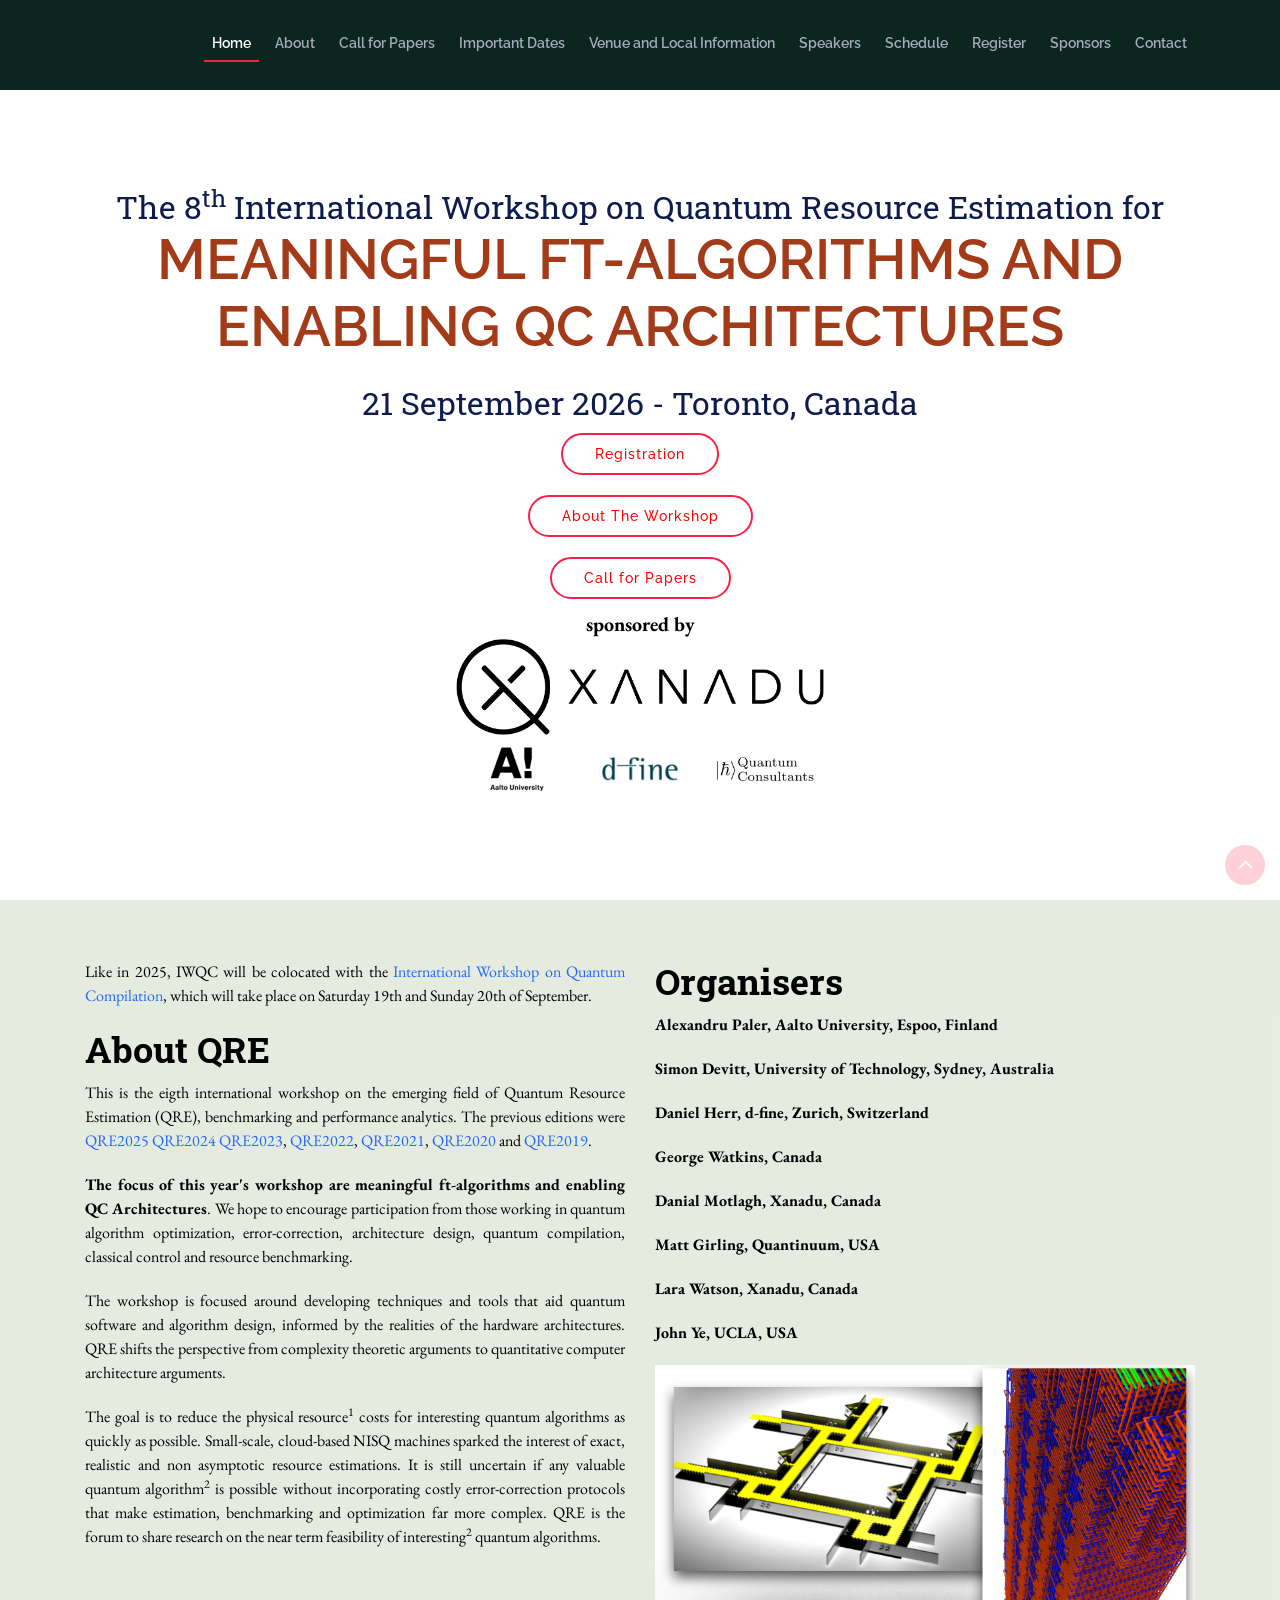
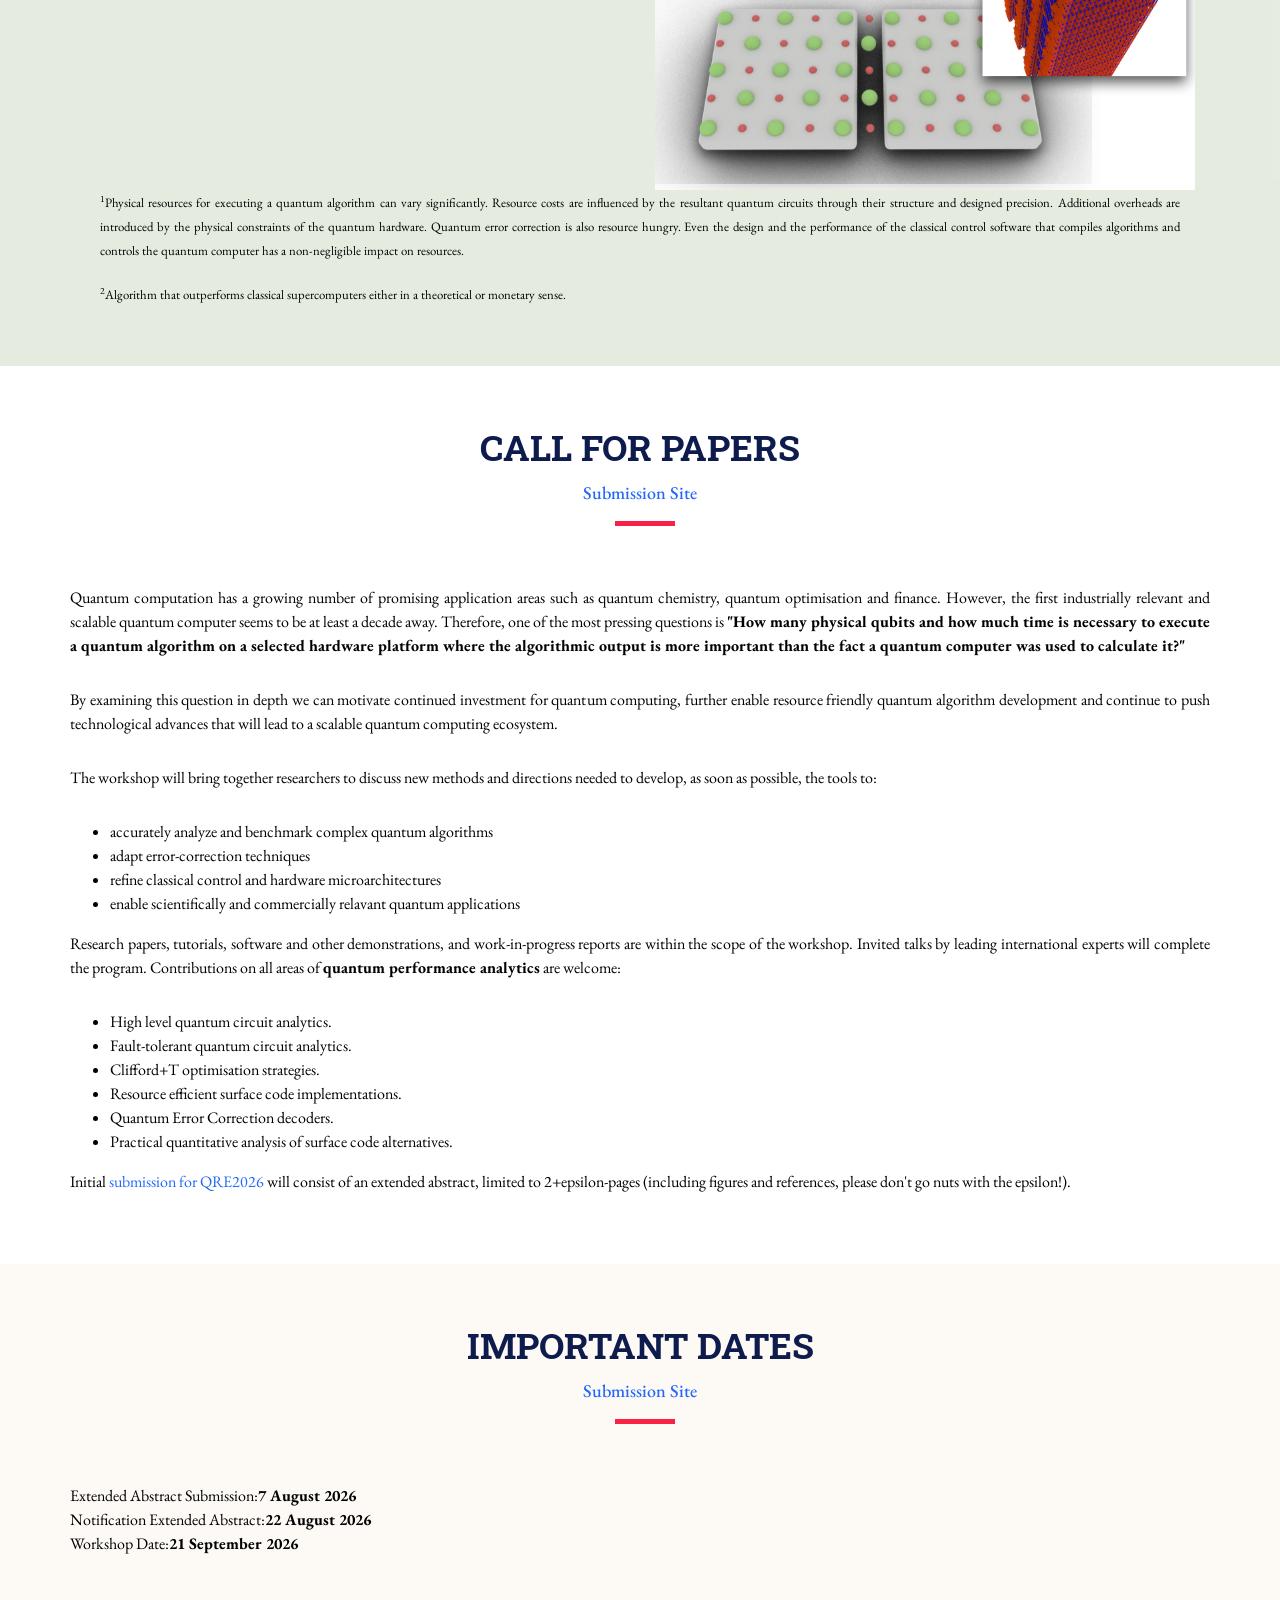
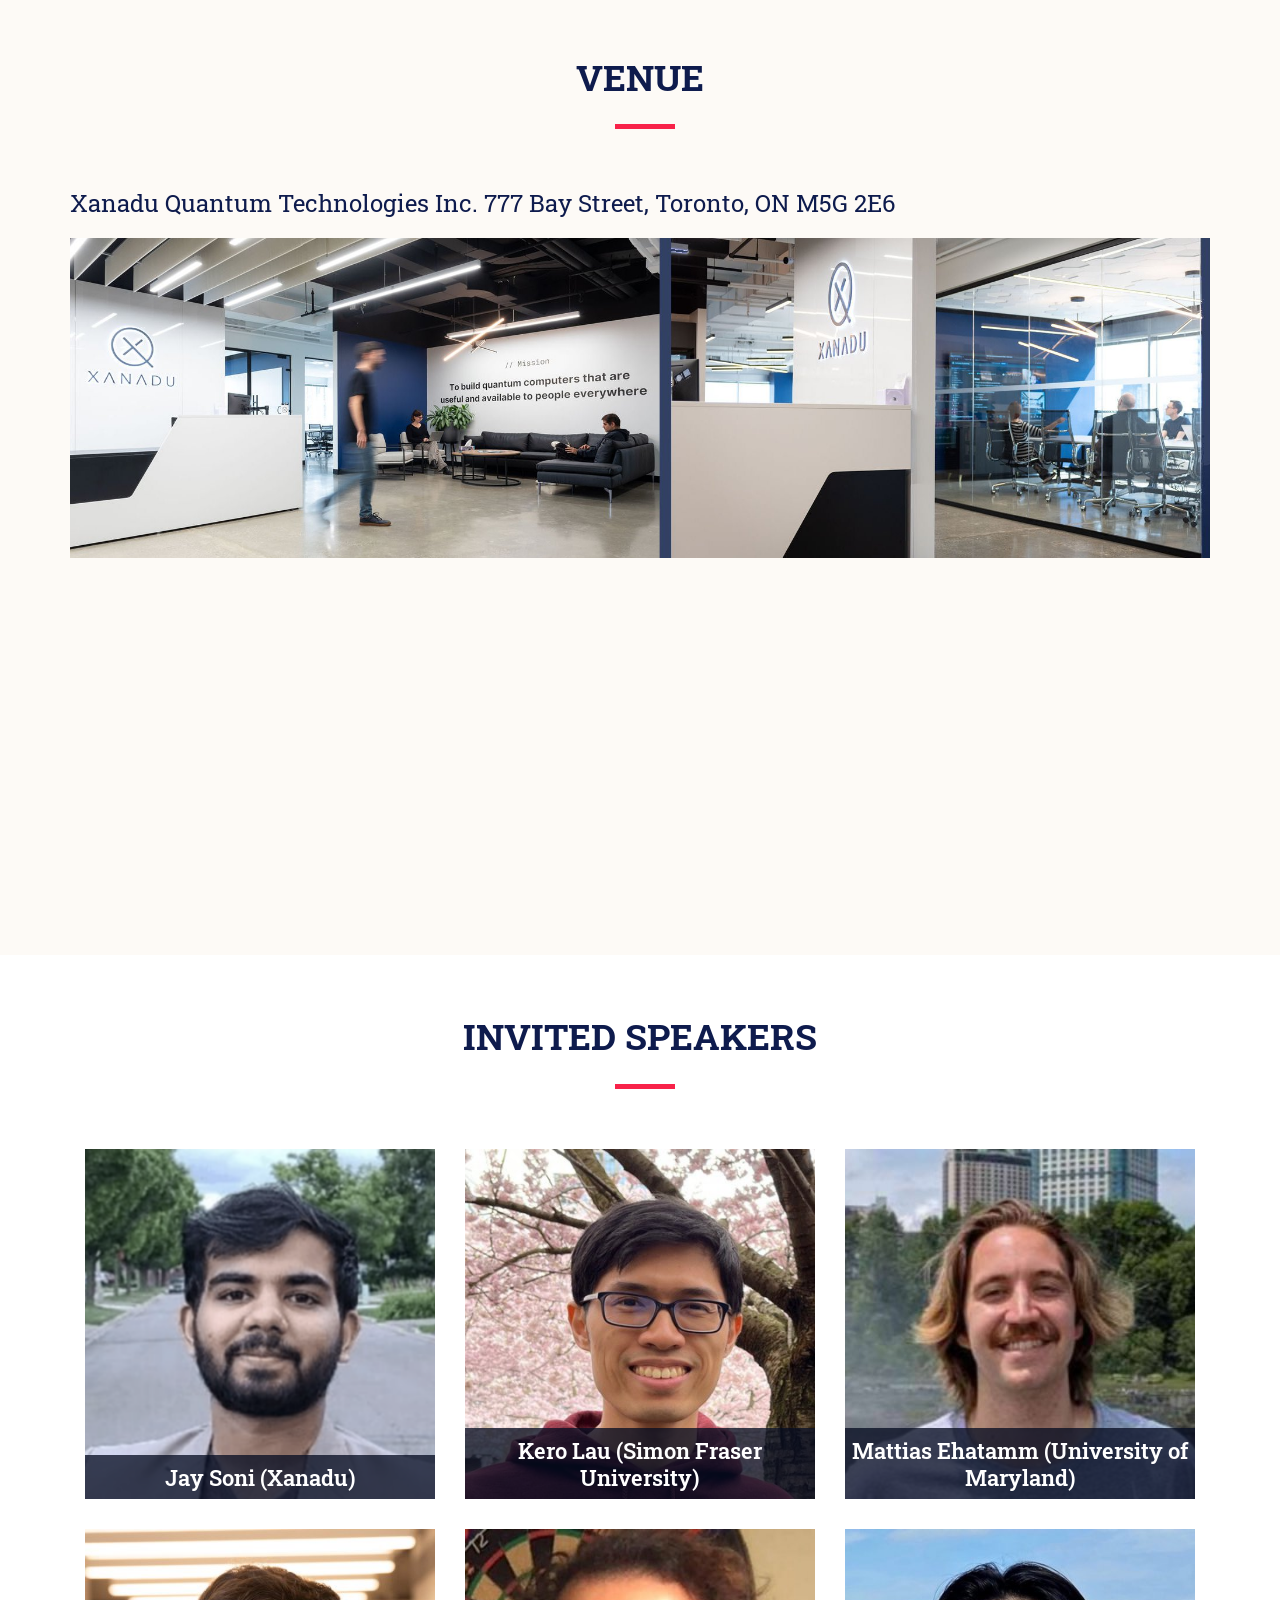
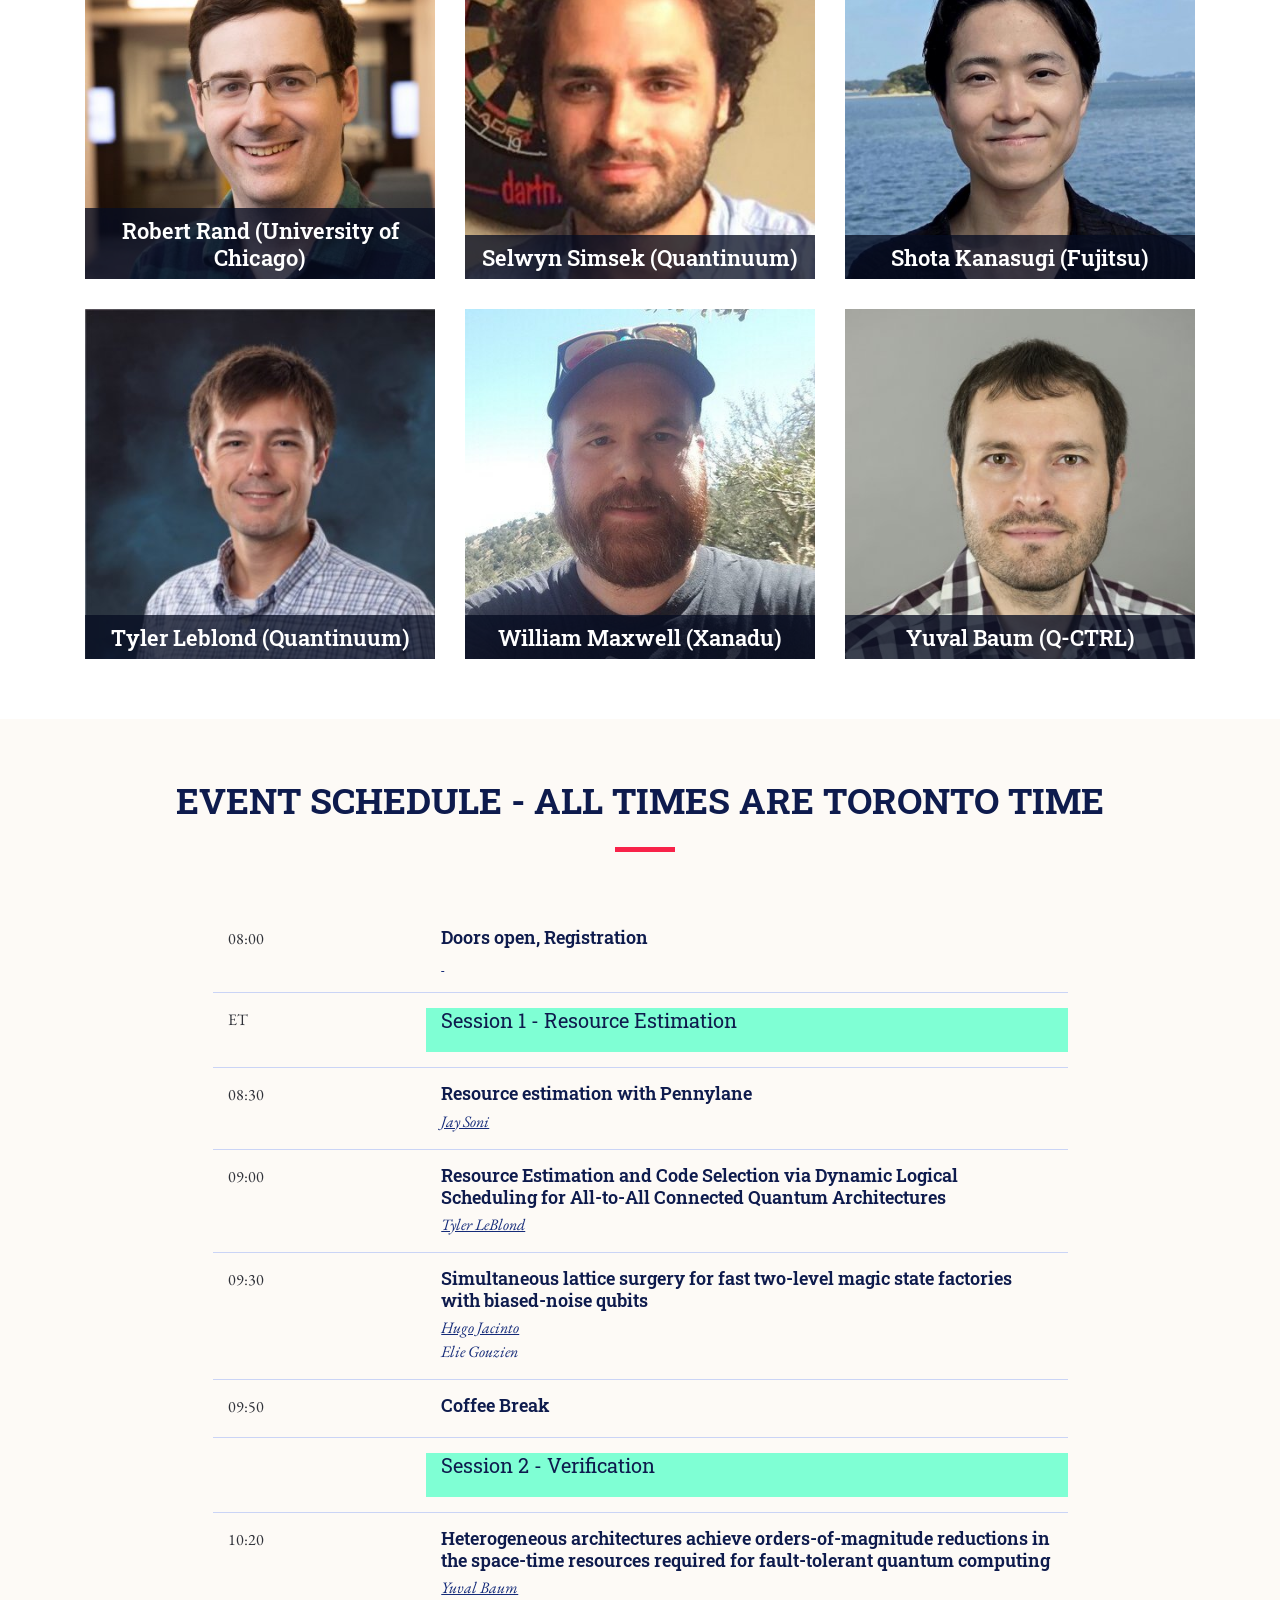
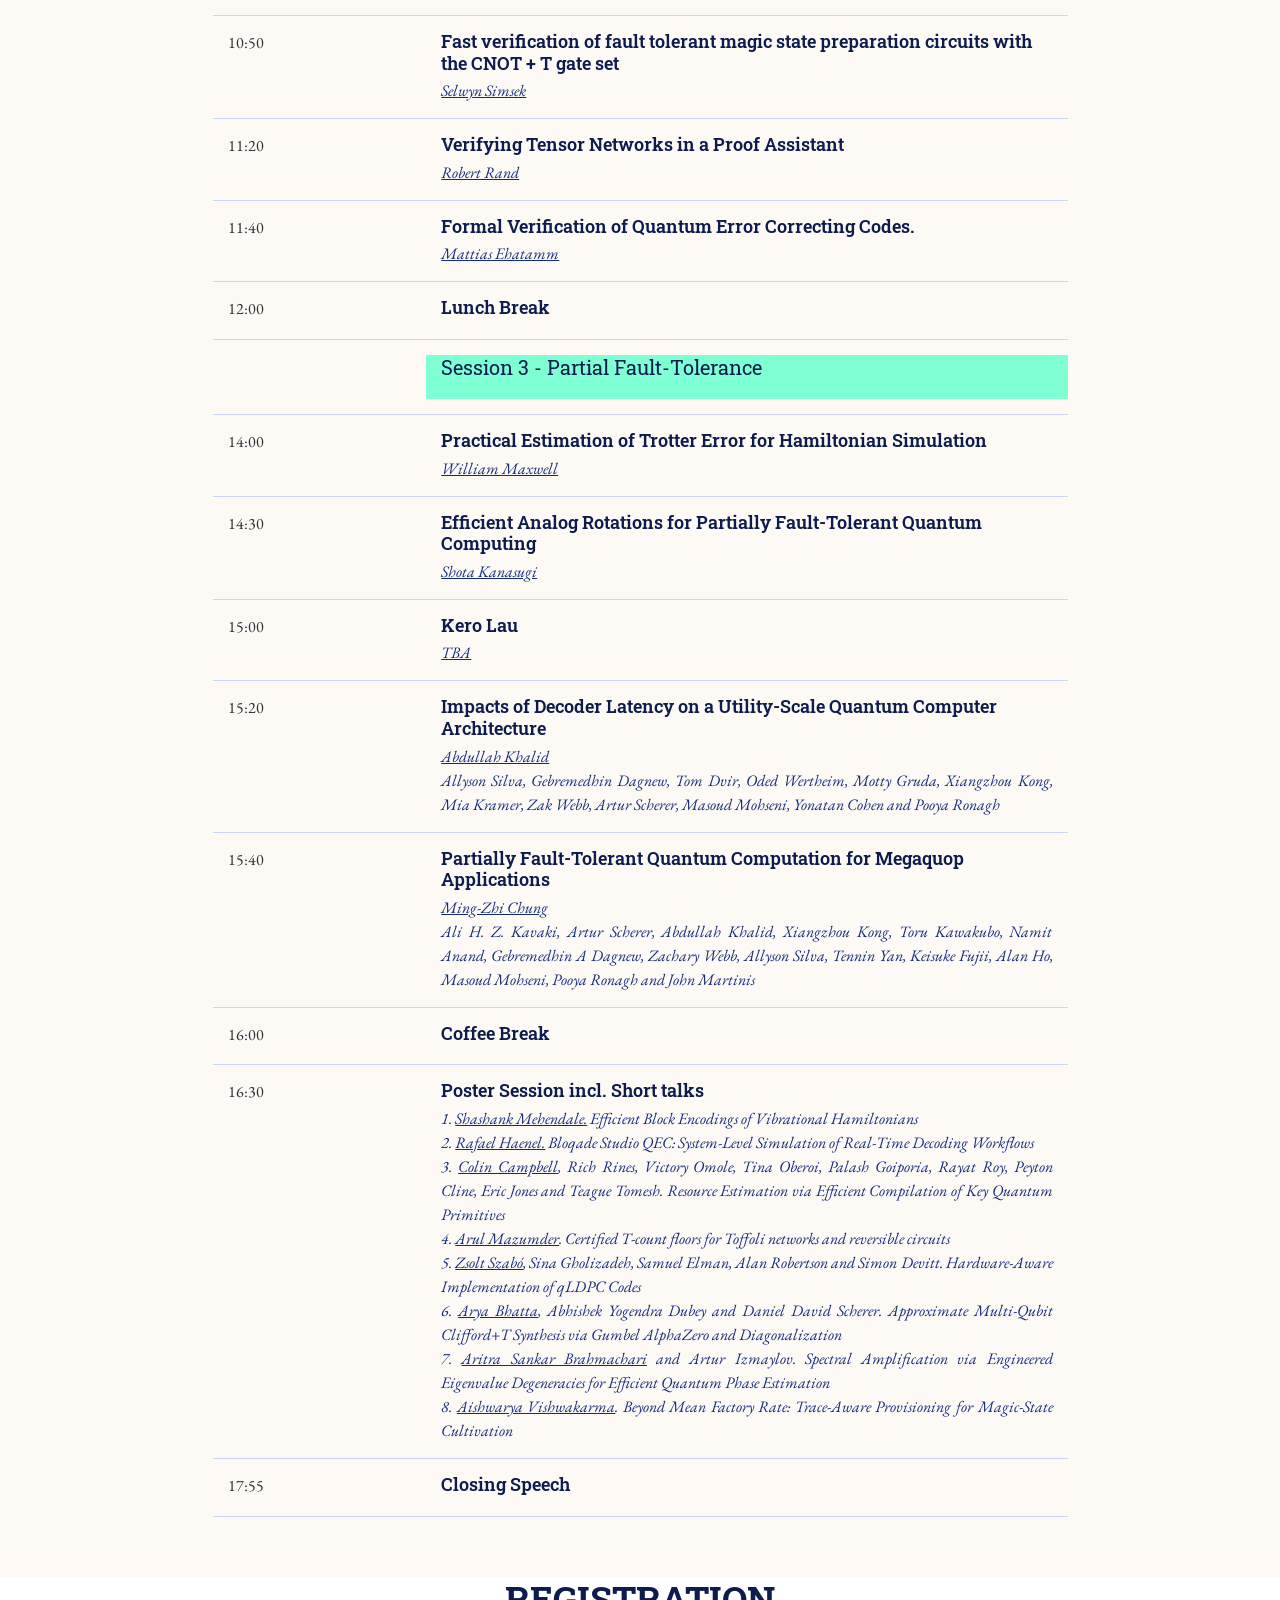
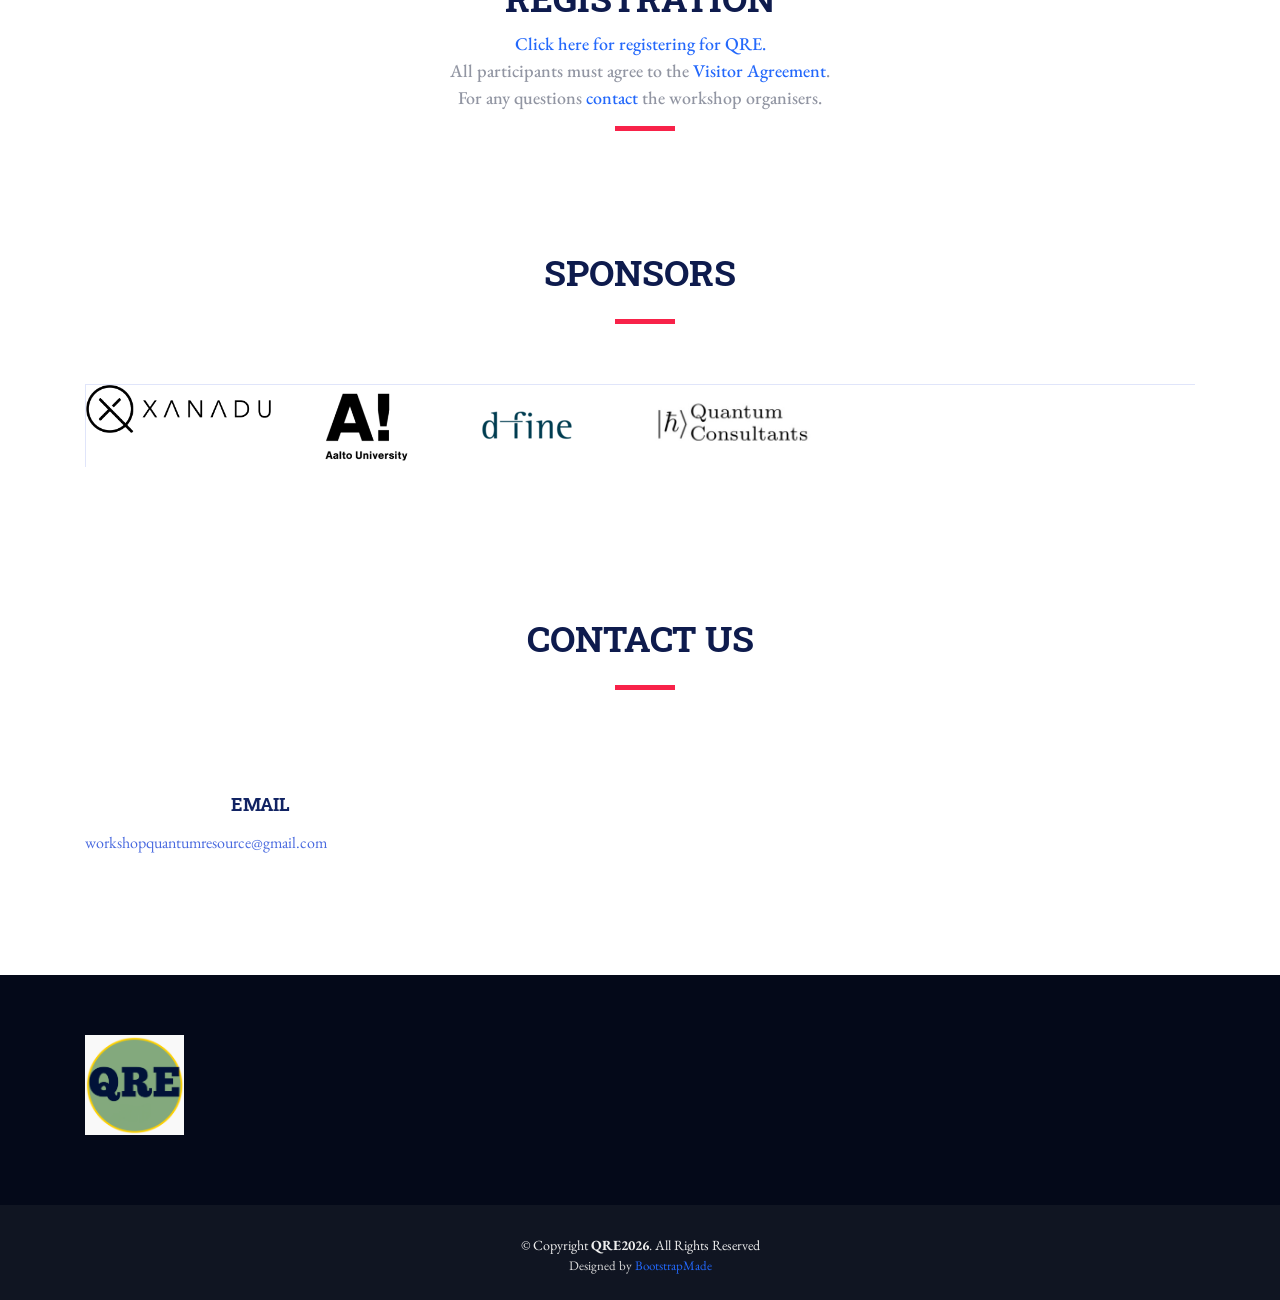
==== commit 7a95e913: "poster" ====
--- a/index.html
+++ b/index.html
@@ -597,6 +597,14 @@
                 <div class="col-md-9">
                     <h4>Poster Session incl. Short talks</h4>
                     <p></p>
+                    <p>1.	<u>Shashank Mehendale.</u> Efficient Block Encodings of Vibrational Hamiltonians</p>
+                    <p>2.	<u>Rafael Haenel.</u> Bloqade Studio QEC: System-Level Simulation of Real-Time Decoding Workflows</p>
+                    <p>3.	<u>Colin Campbell</u>, Rich Rines, Victory Omole, Tina Oberoi, Palash Goiporia, Rayat Roy, Peyton Cline, Eric Jones and Teague Tomesh. Resource Estimation via Efficient Compilation of Key Quantum Primitives</p>
+                    <p>4.	<u>Arul Mazumder</u>. Certified T-count floors for Toffoli networks and reversible circuits</p>
+                    <p>5.	<u>Zsolt Szabó</u>, Sina Gholizadeh, Samuel Elman, Alan Robertson and Simon Devitt. Hardware-Aware Implementation of qLDPC Codes</p>
+                    <p>6.	<u>Arya Bhatta</u>, Abhishek Yogendra Dubey and Daniel David Scherer. Approximate Multi-Qubit Clifford+T Synthesis via Gumbel AlphaZero and Diagonalization</p>
+                    <p>7.	<u>Aritra Sankar Brahmachari</u> and Artur Izmaylov. Spectral Amplification via Engineered Eigenvalue Degeneracies for Efficient Quantum Phase Estimation</p>
+                    <p>8.	<u>Aishwarya Vishwakarma</u>. Beyond Mean Factory Rate: Trace-Aware Provisioning for Magic-State Cultivation</p>
                 </div>
               </div>
 
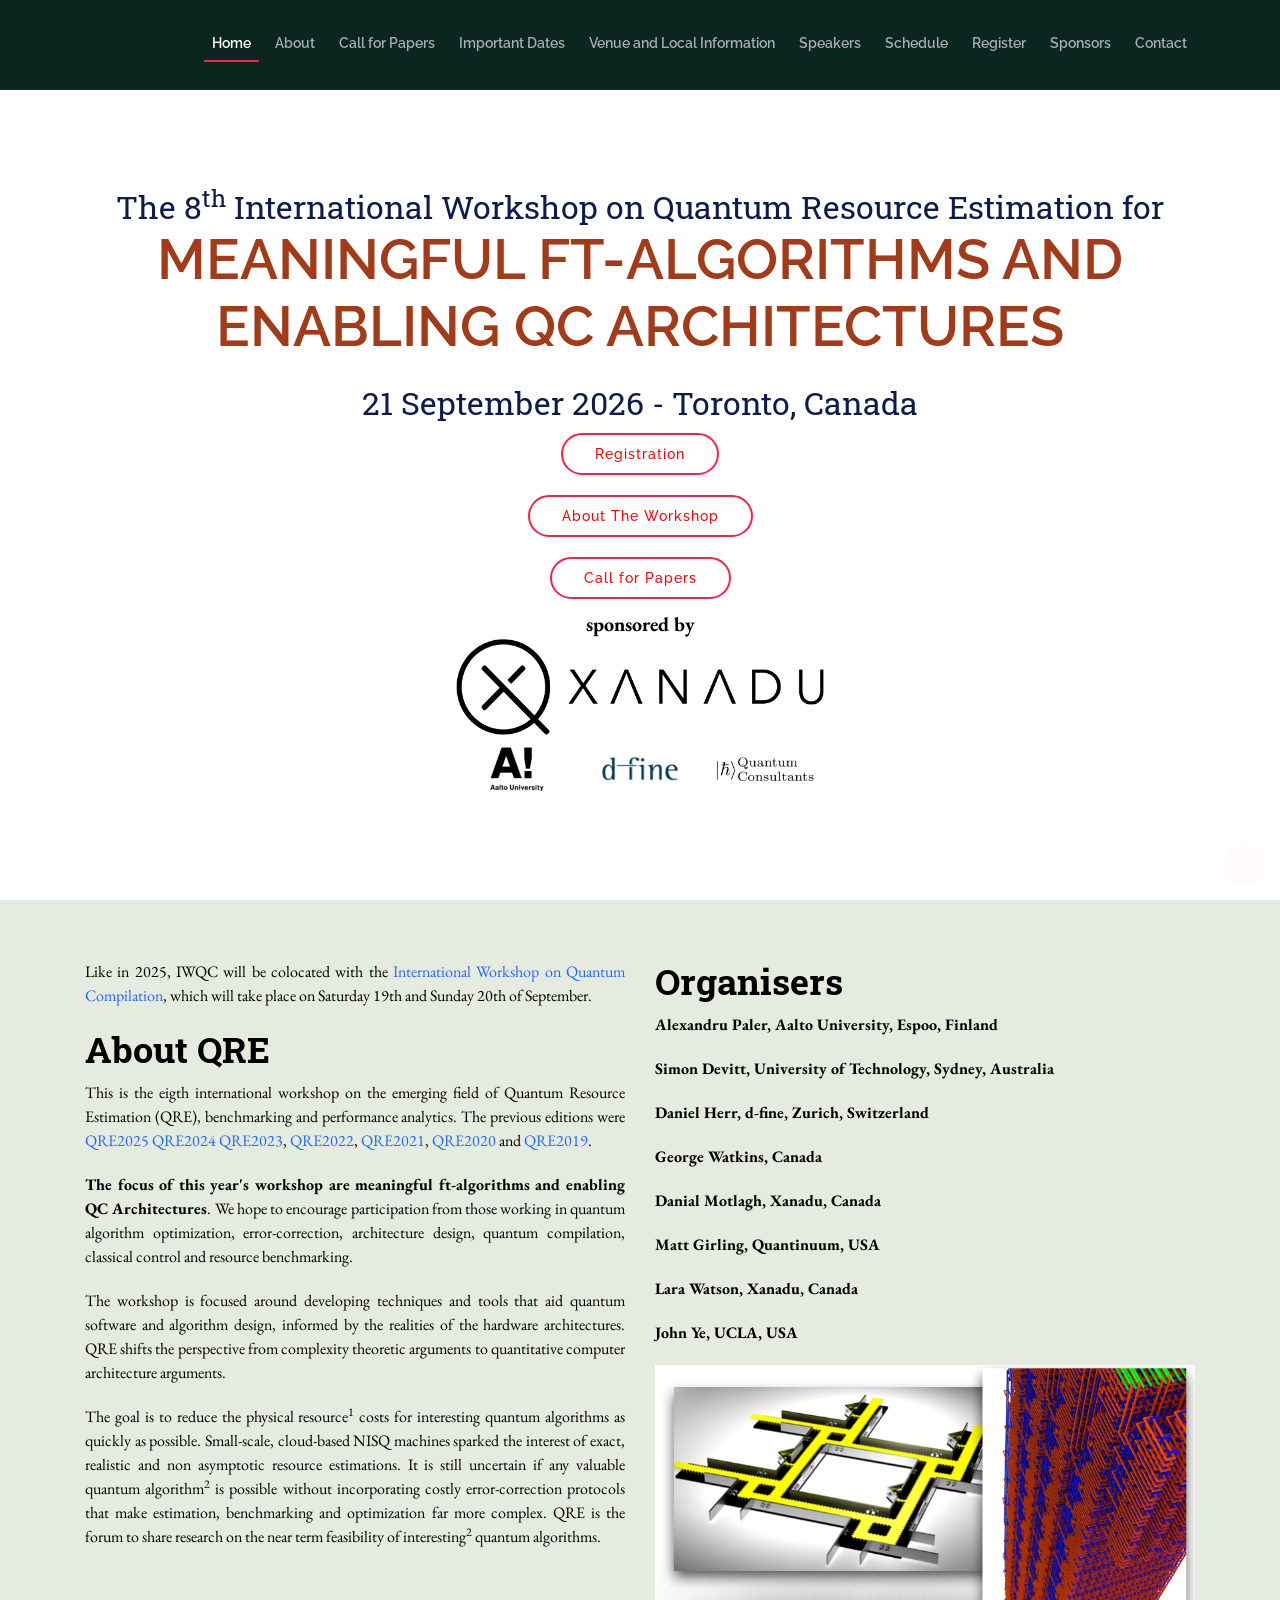
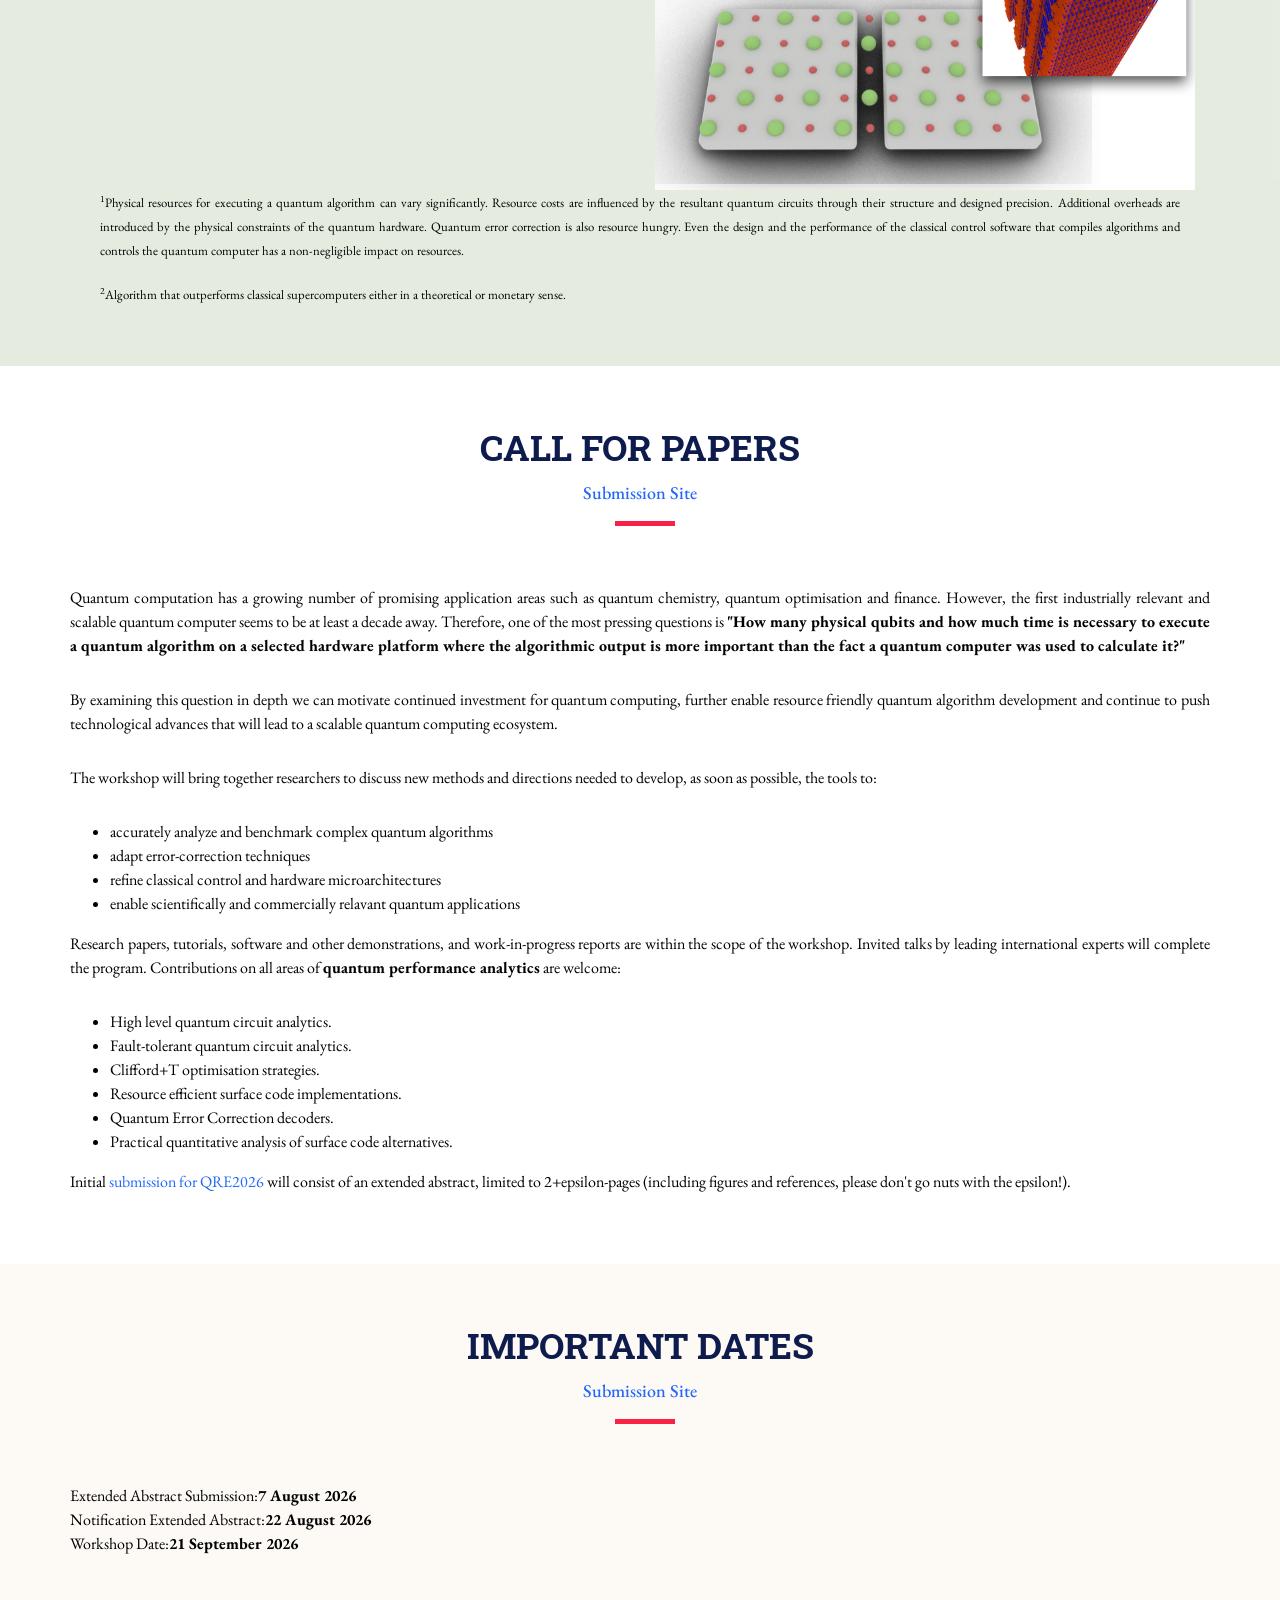
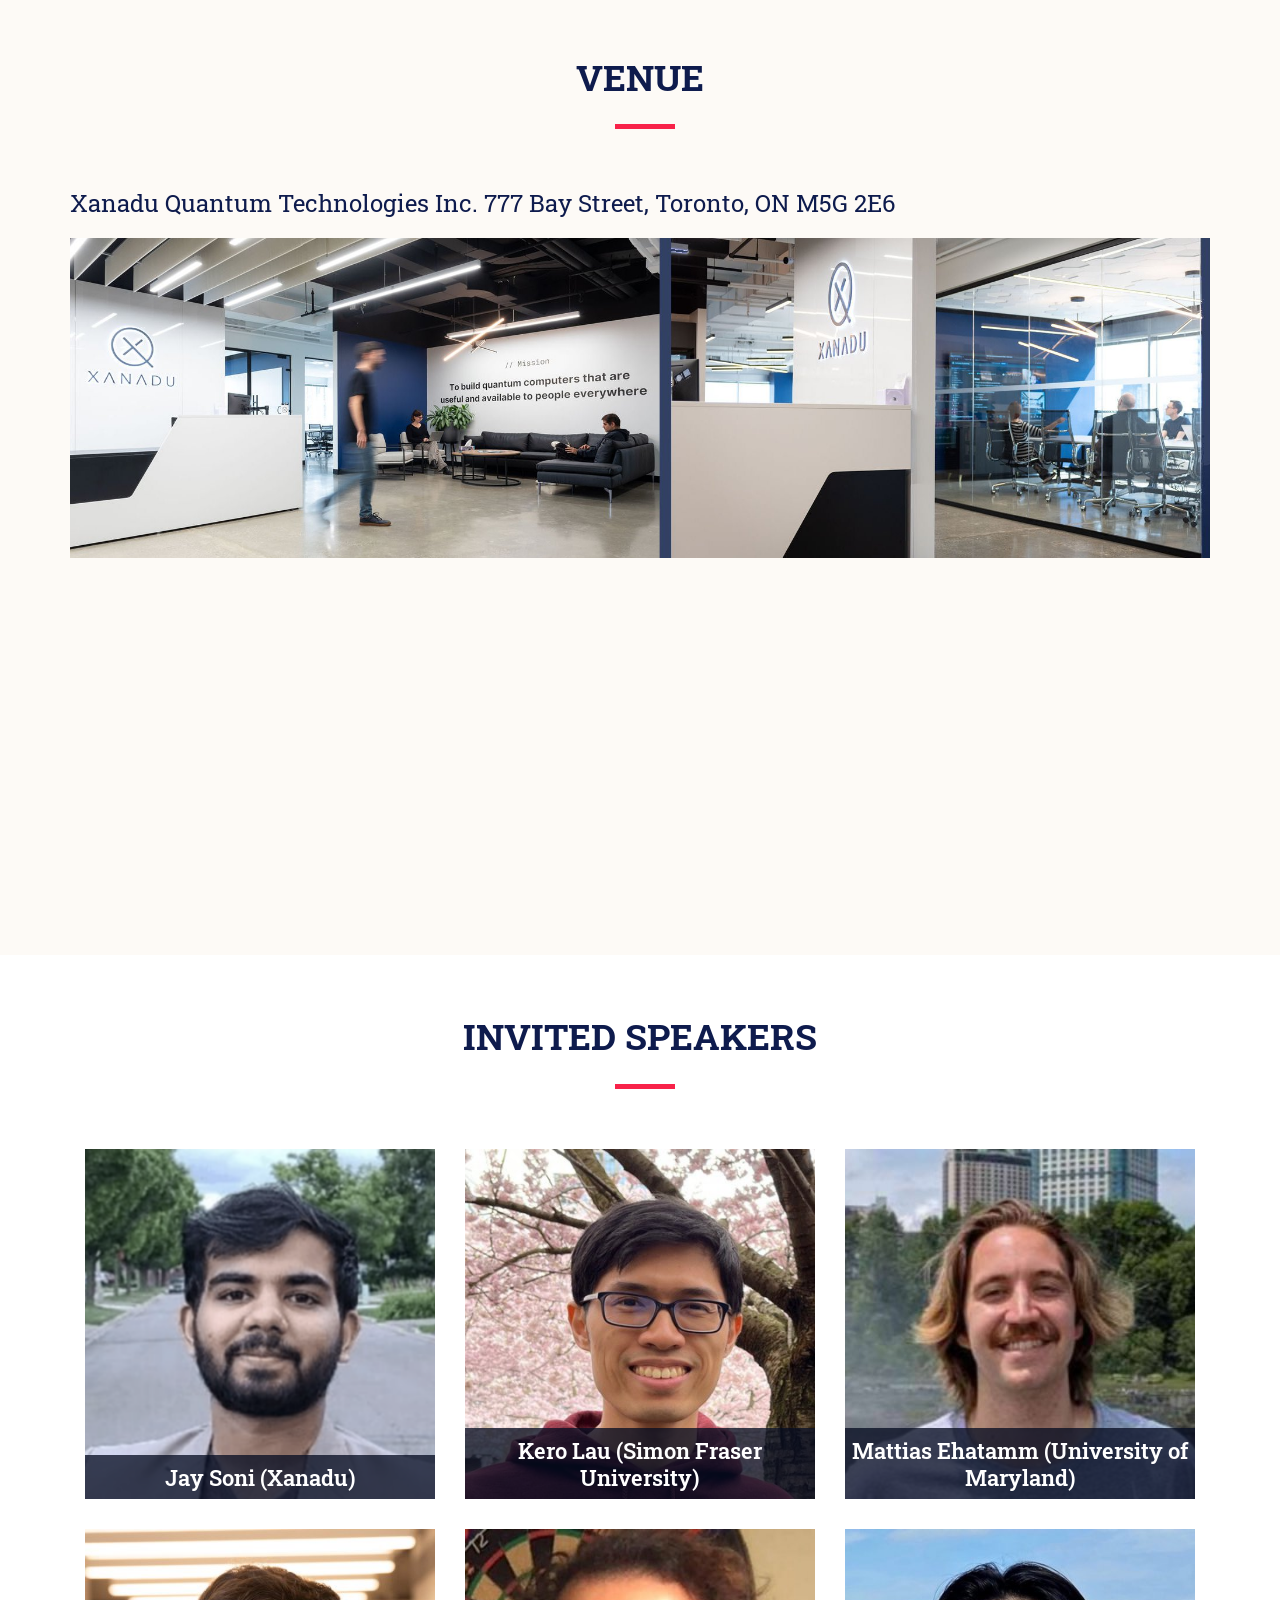
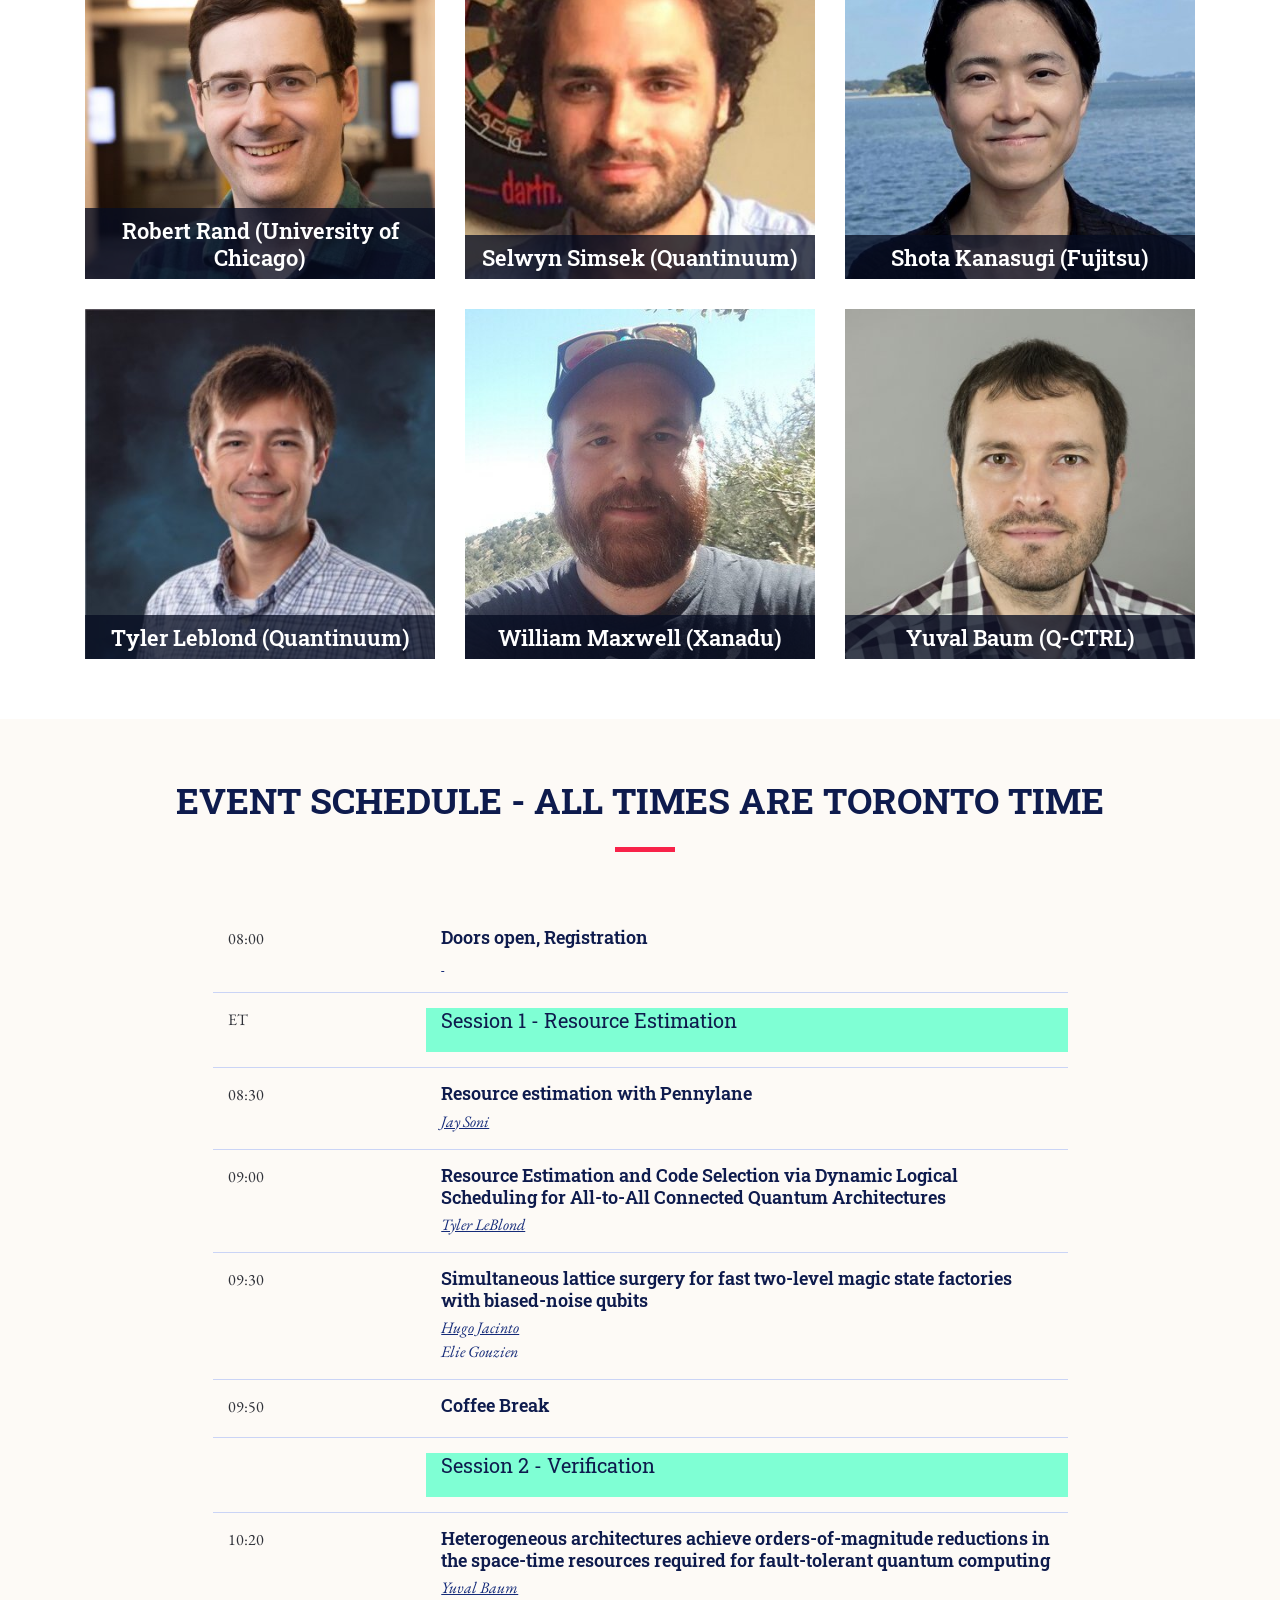
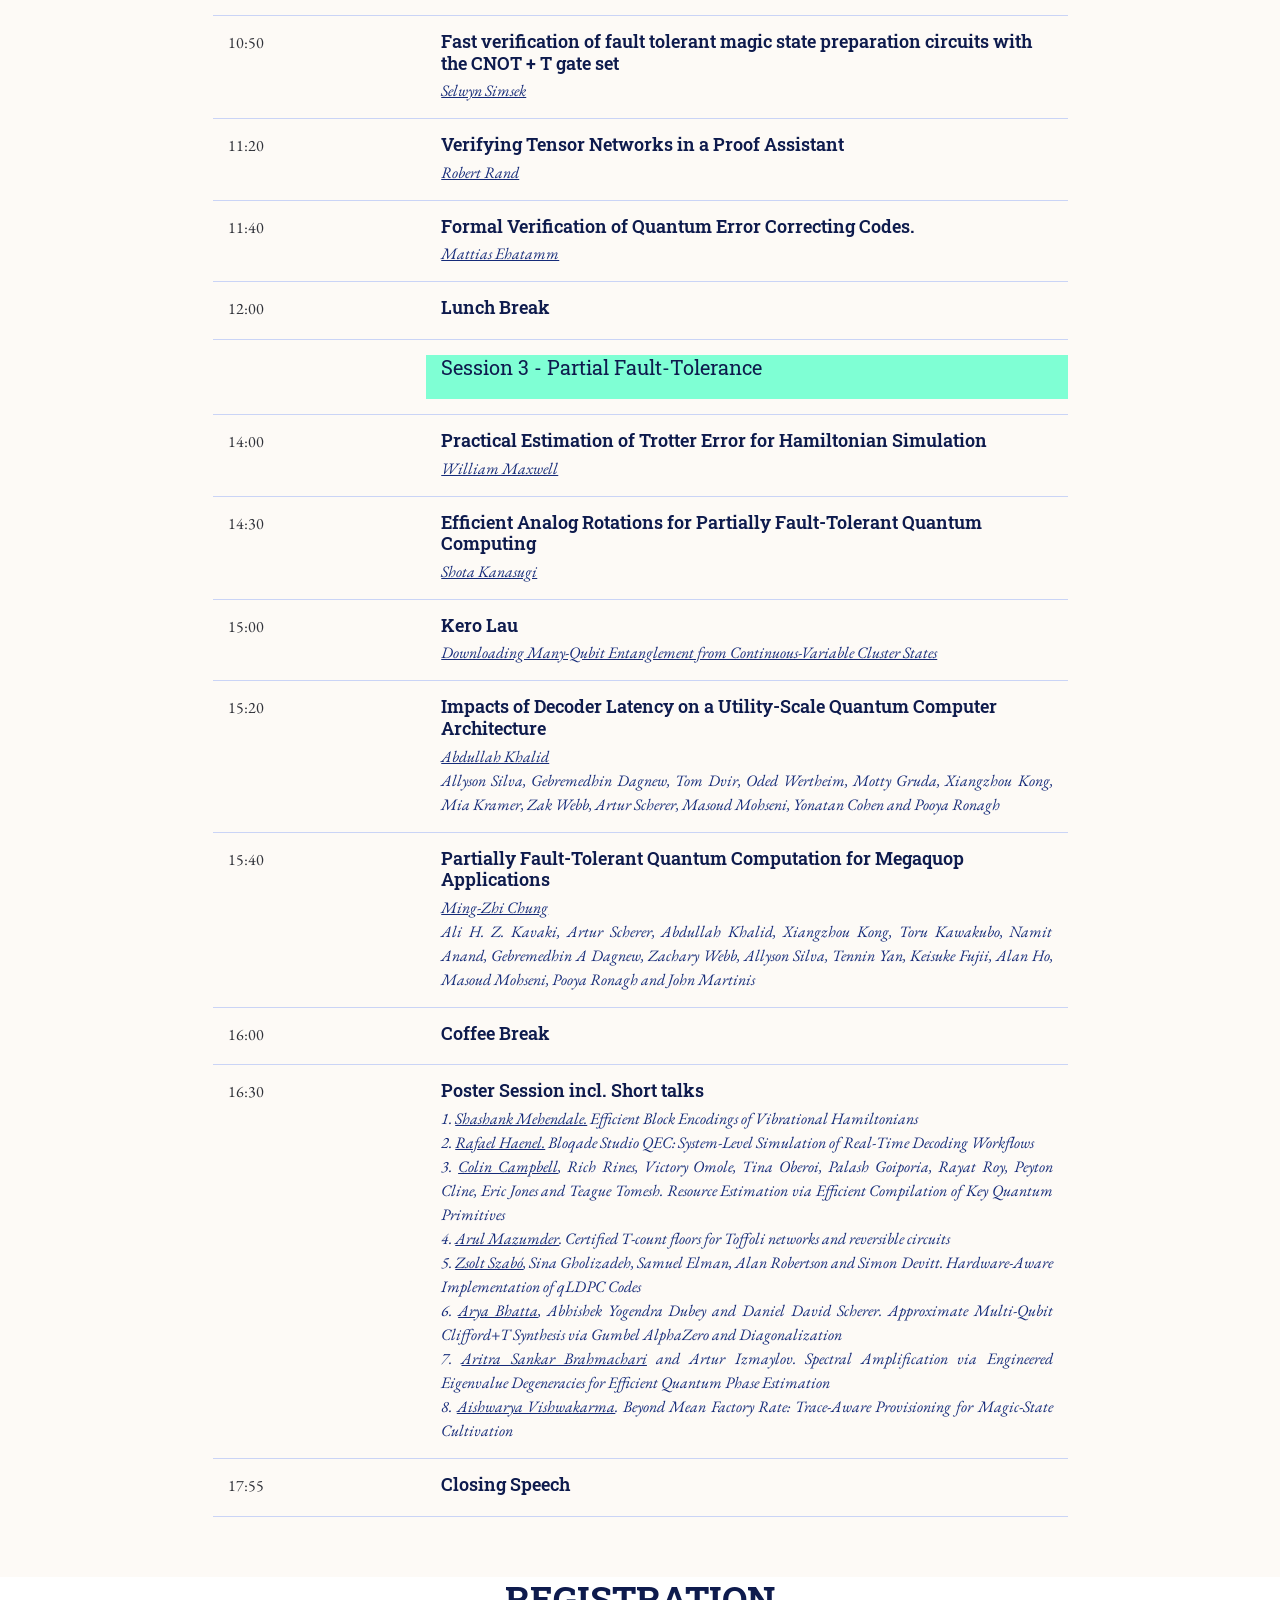
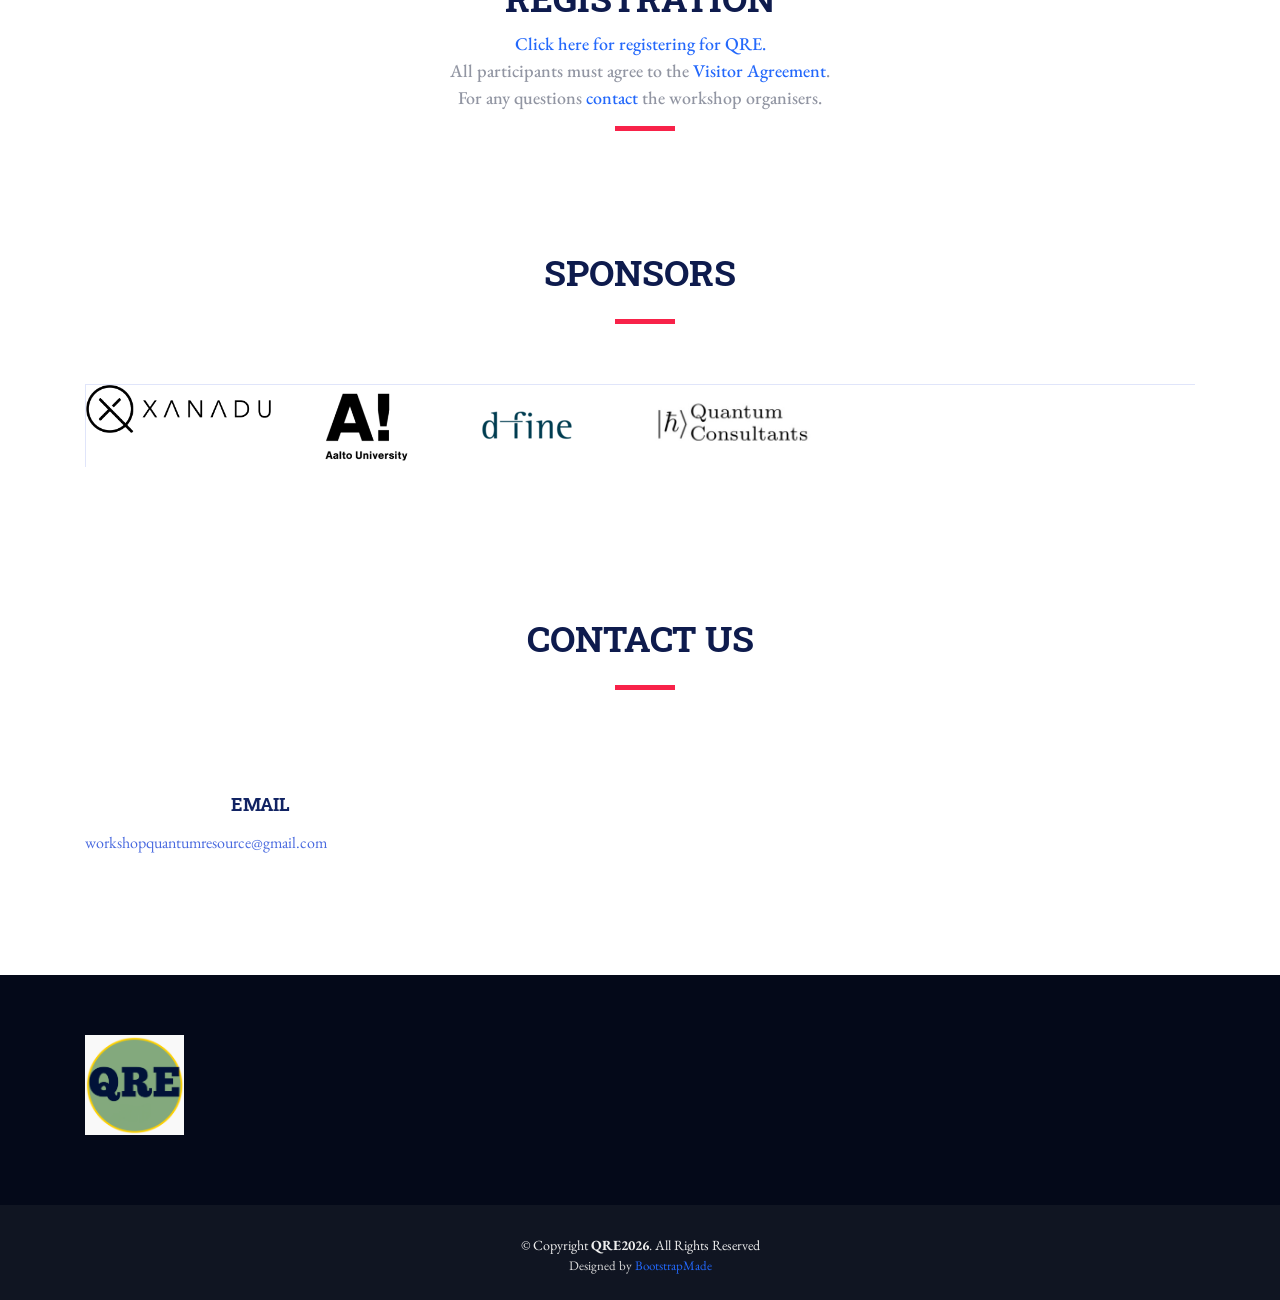
==== commit 6731e122: "kero" ====
--- a/index.html
+++ b/index.html
@@ -560,7 +560,7 @@
                 <div class="col-md-3"><time>15:00</time></div>
                 <div class="col-md-9">
                     <h4>Kero Lau</h4>
-                    <p style="text-decoration:underline">TBA</p>
+                    <p style="text-decoration:underline">Downloading Many-Qubit Entanglement from Continuous-Variable Cluster States</p>
                     <p></p>
                 </div>
               </div>
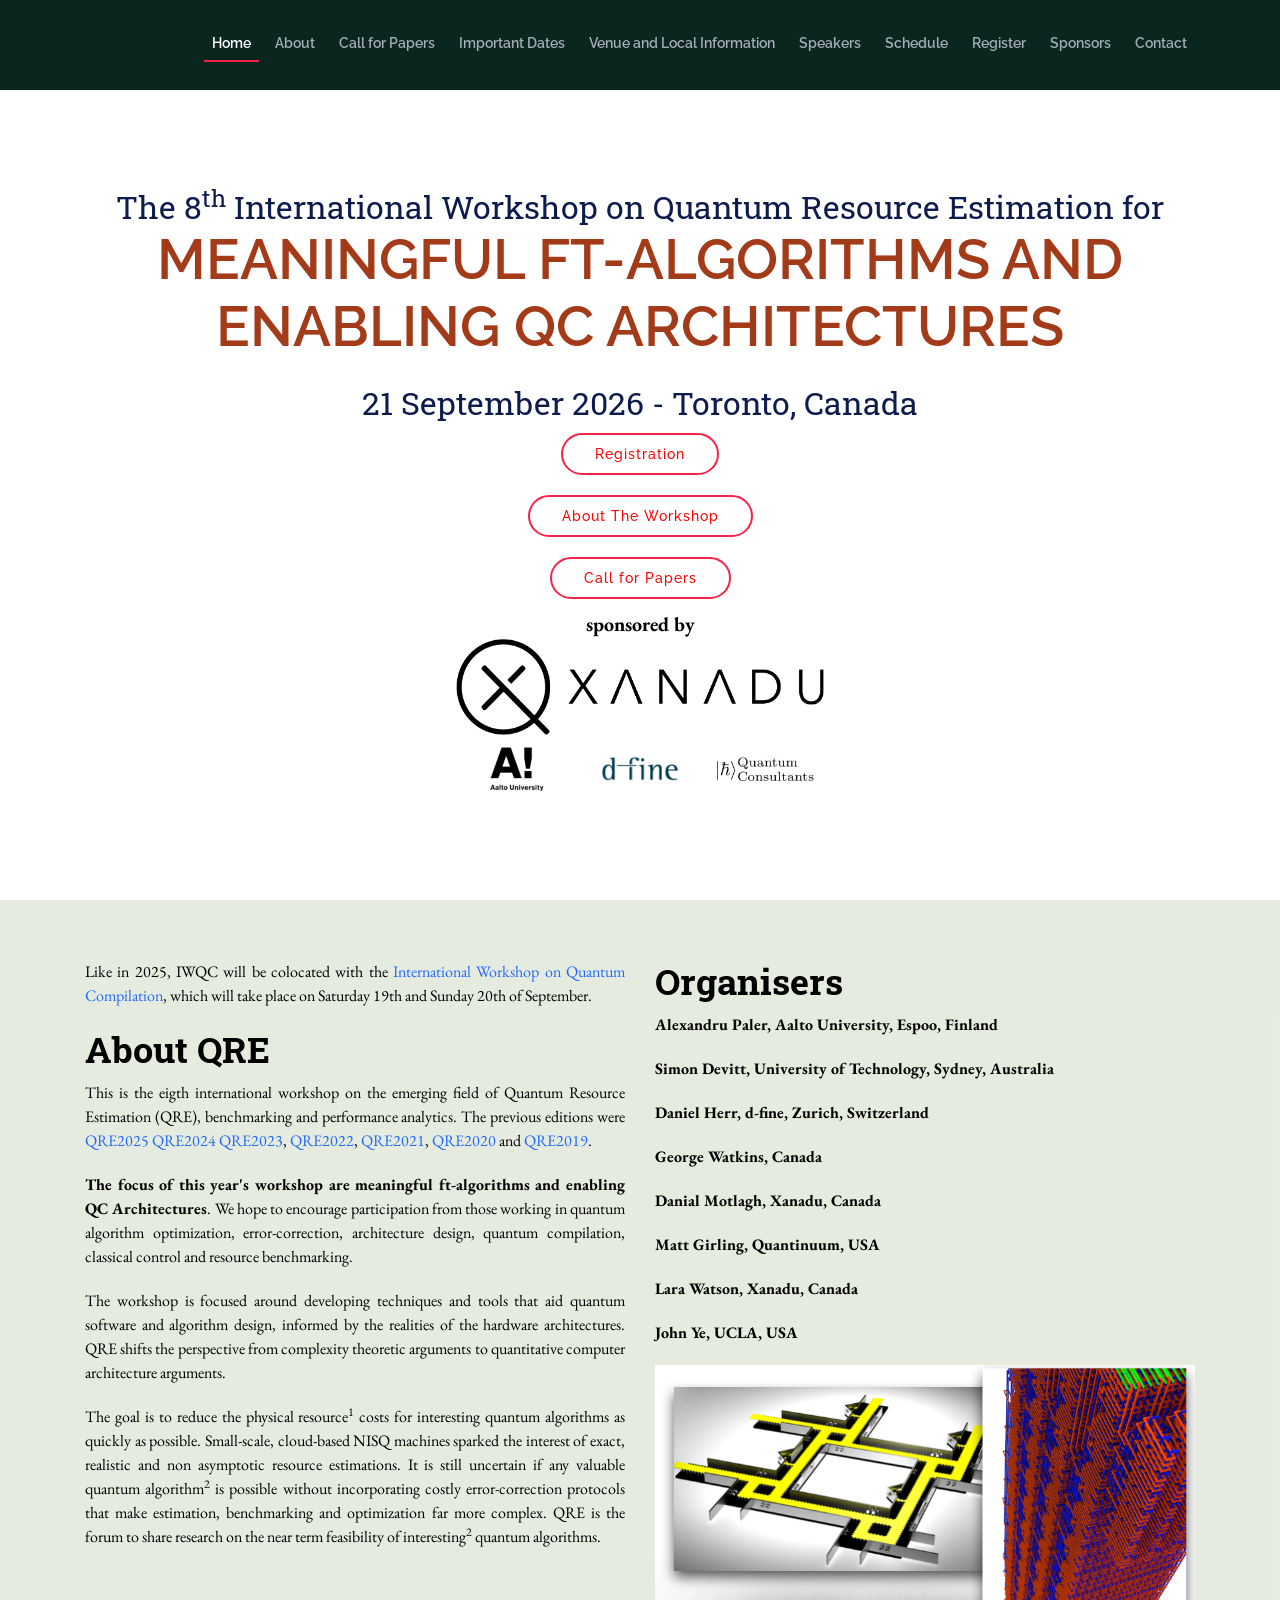
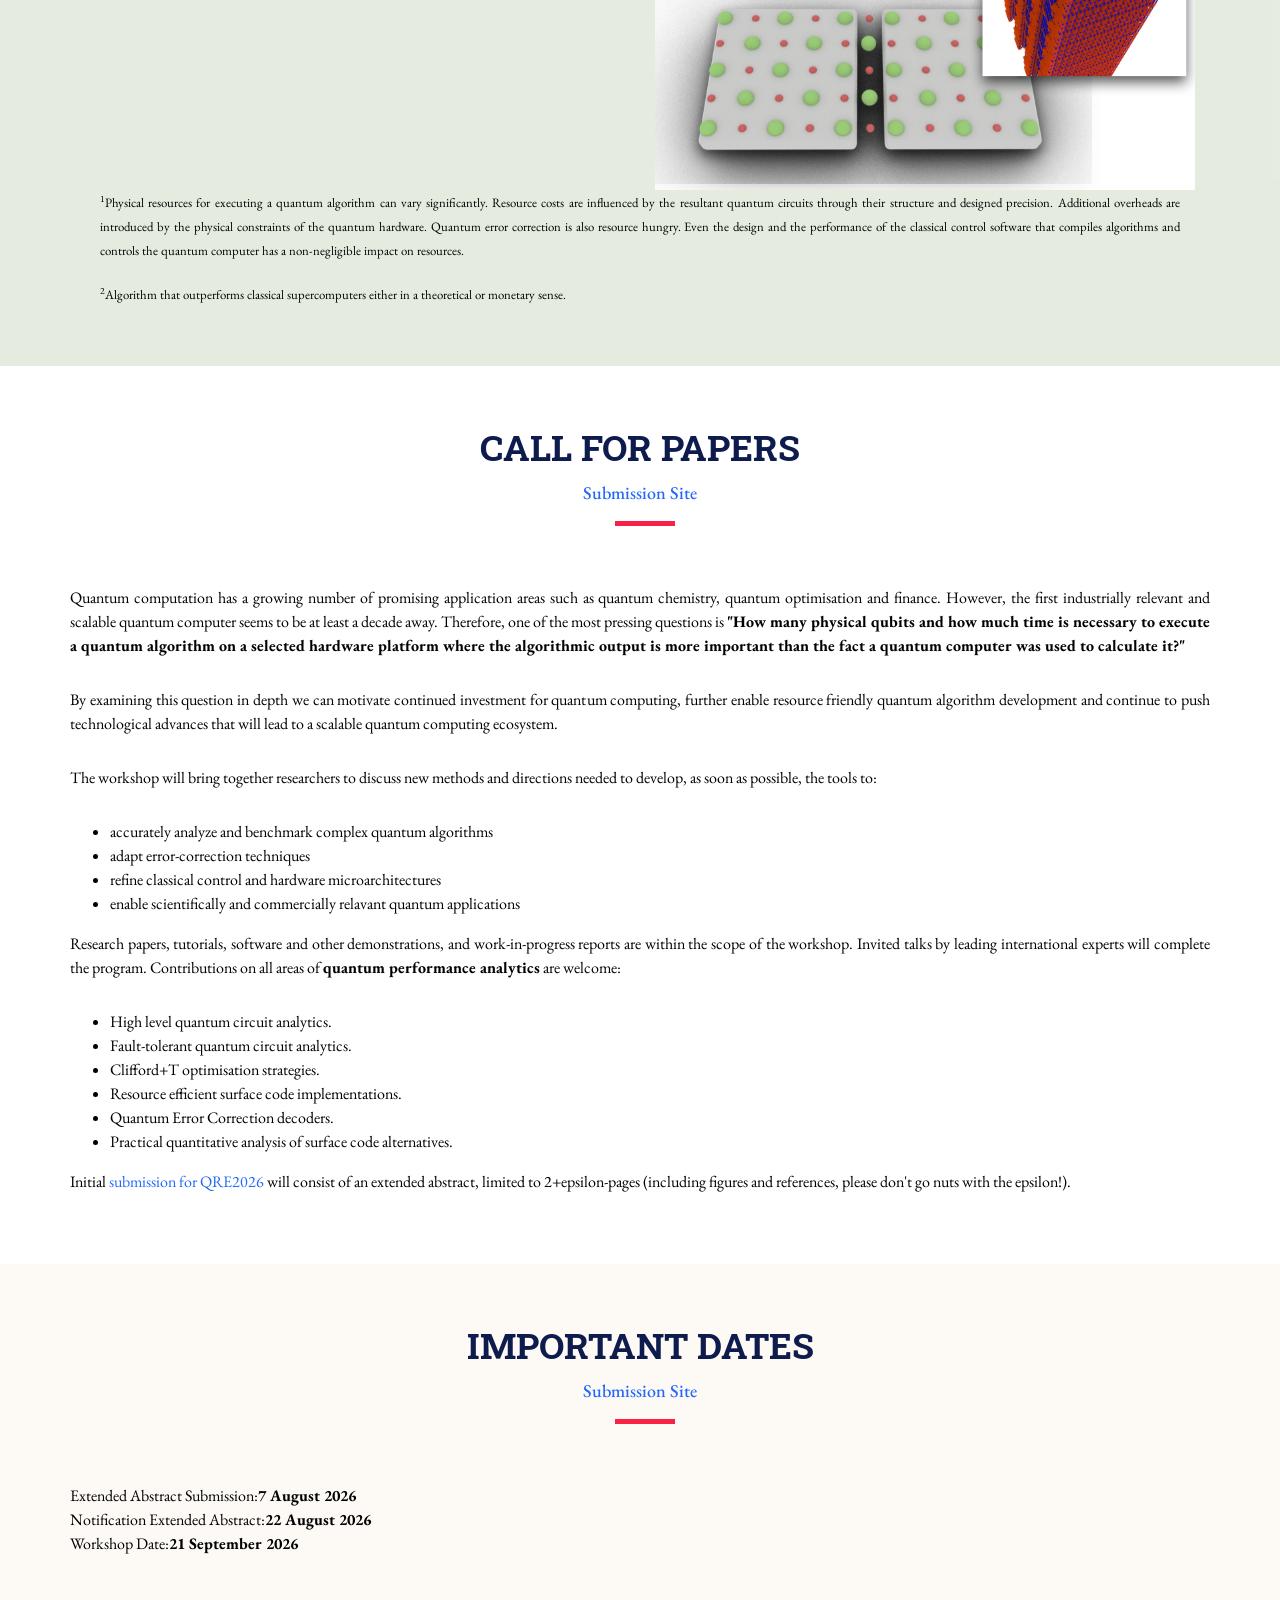
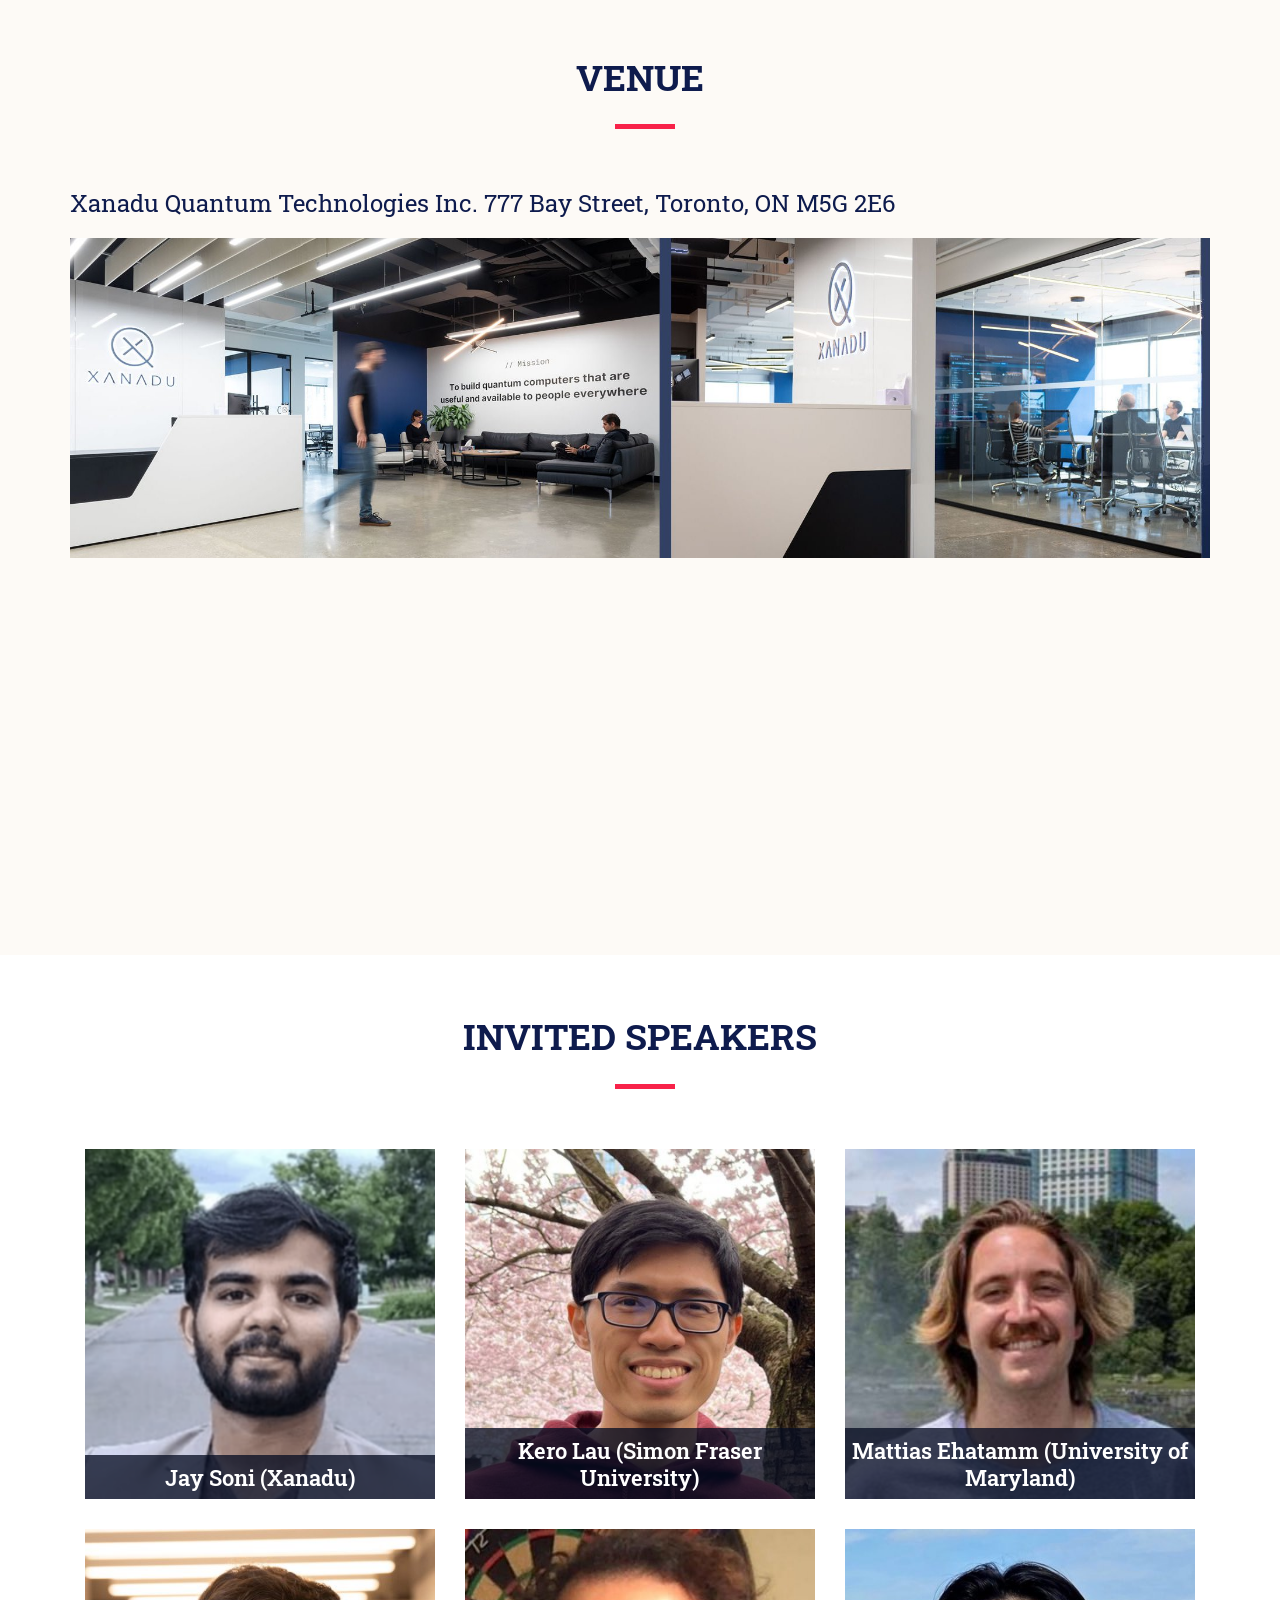
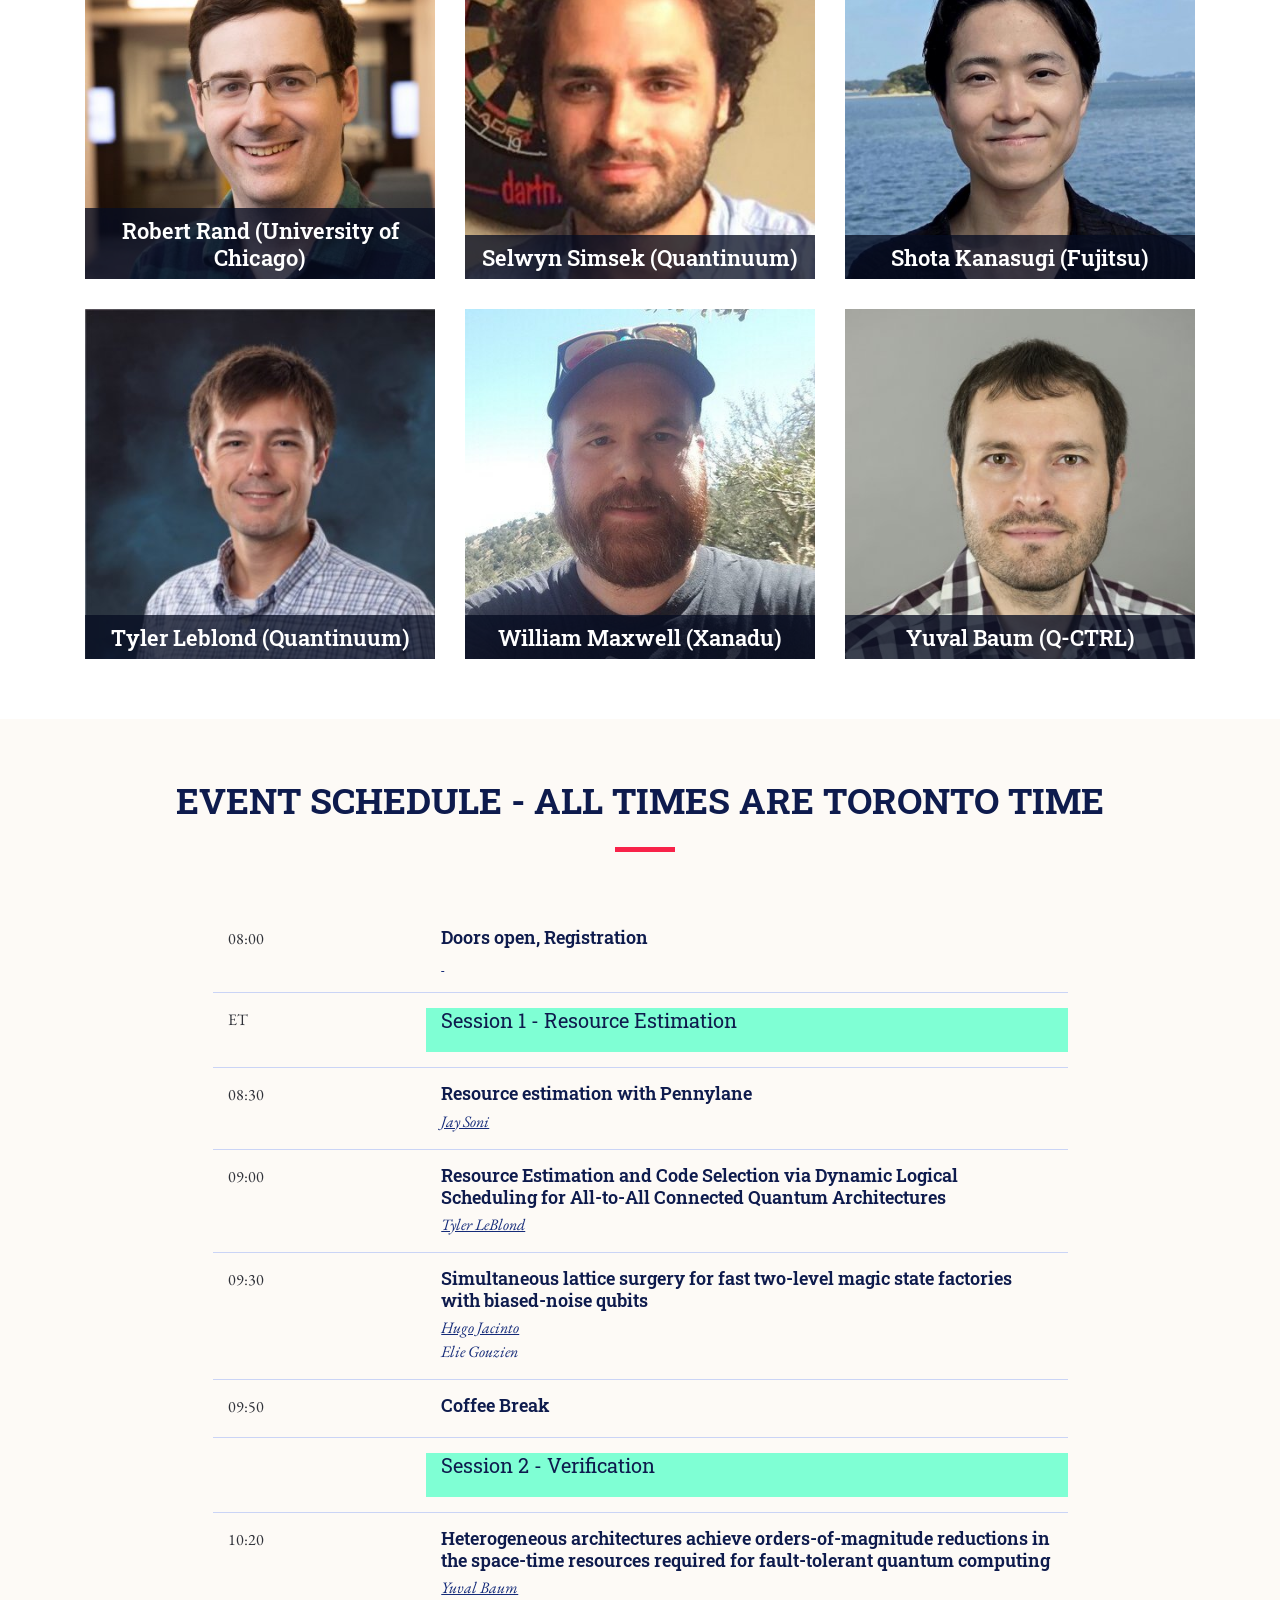
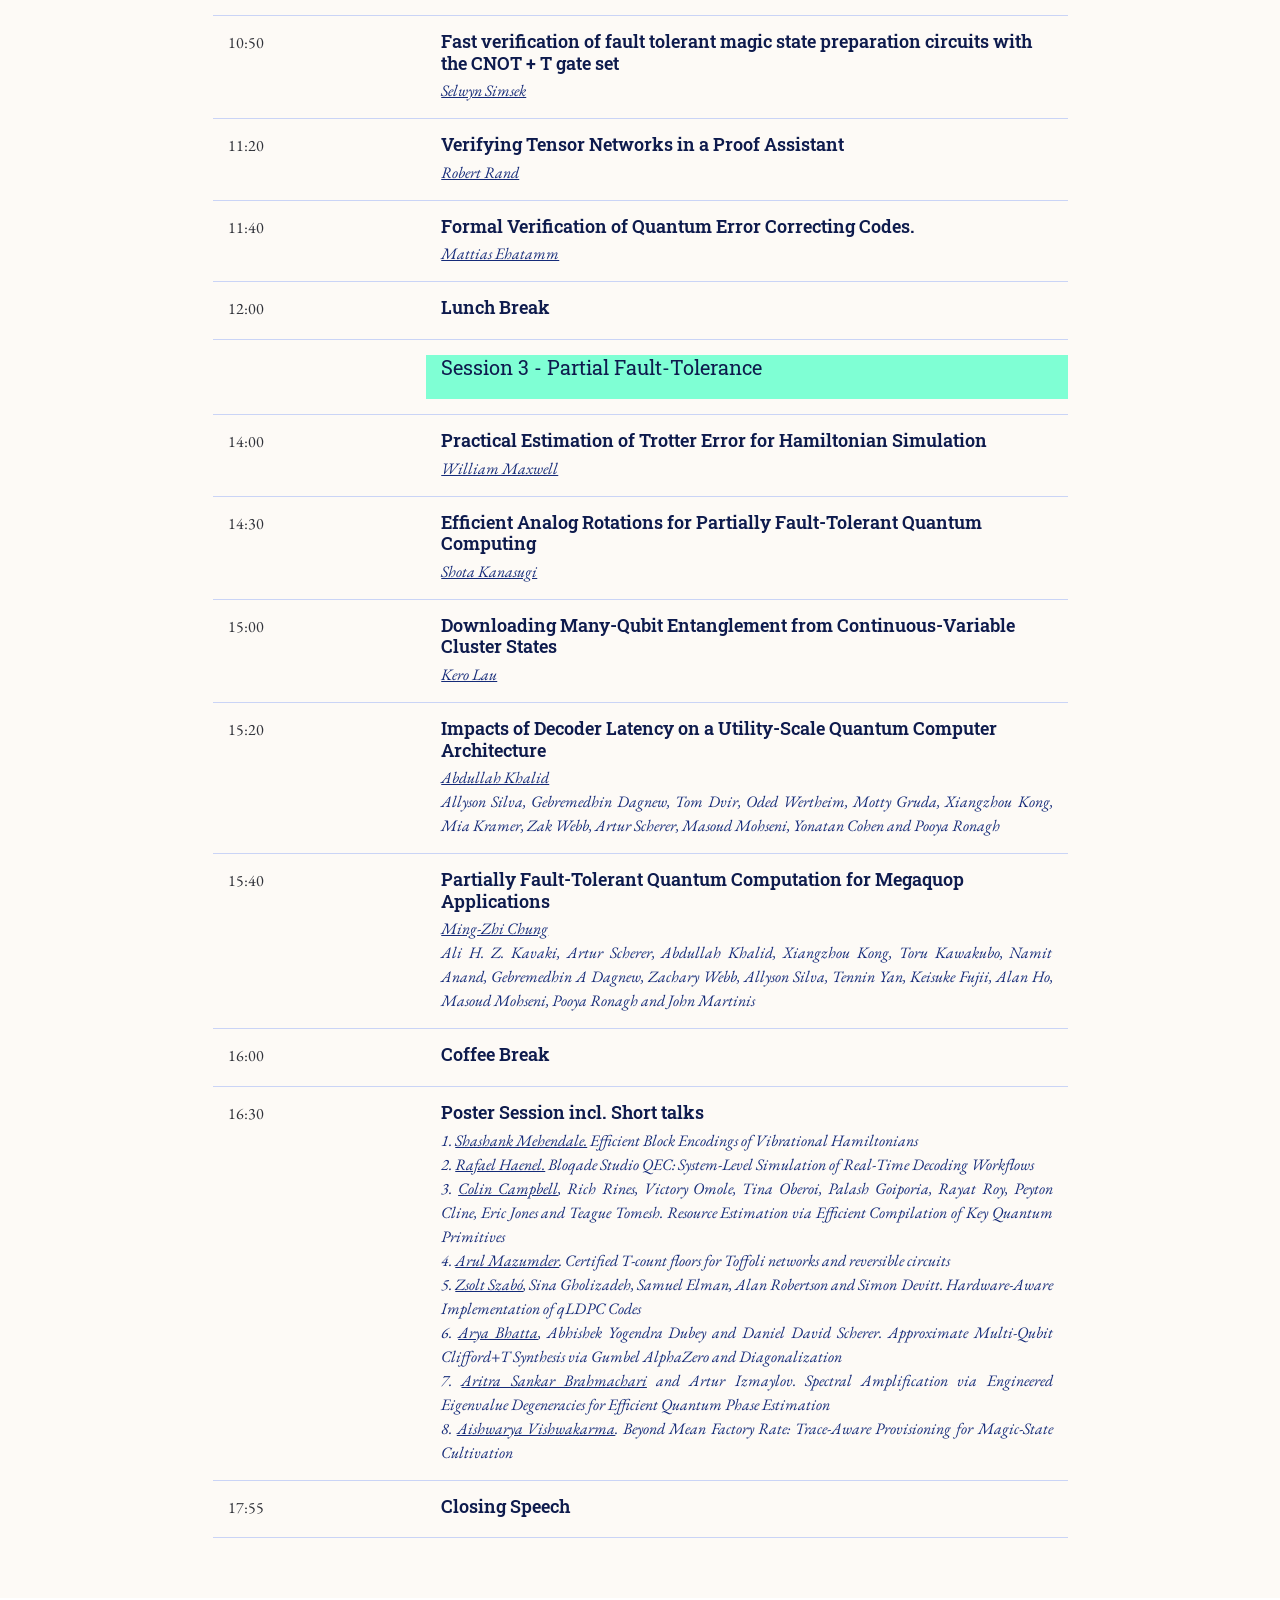
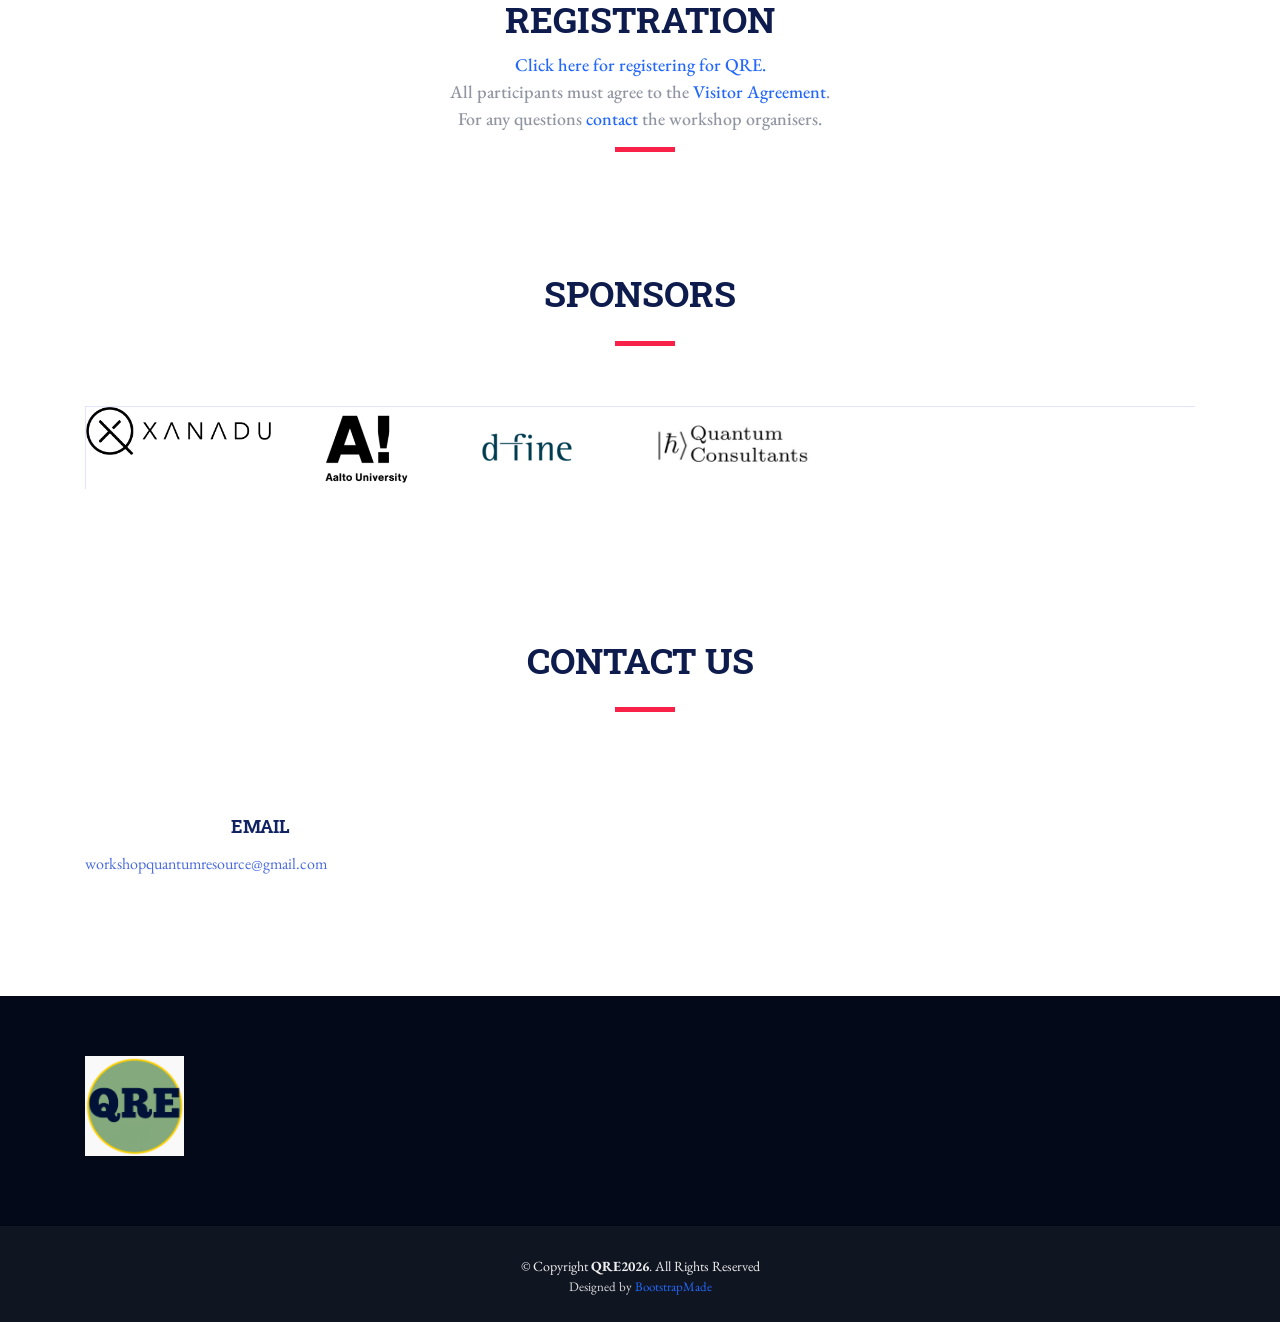
==== commit 1c23d063: "kero" ====
--- a/index.html
+++ b/index.html
@@ -559,8 +559,8 @@
               <div class="row schedule-item">
                 <div class="col-md-3"><time>15:00</time></div>
                 <div class="col-md-9">
-                    <h4>Kero Lau</h4>
-                    <p style="text-decoration:underline">Downloading Many-Qubit Entanglement from Continuous-Variable Cluster States</p>
+                    <h4>Downloading Many-Qubit Entanglement from Continuous-Variable Cluster States</h4>
+                    <p style="text-decoration:underline">Kero Lau</p>
                     <p></p>
                 </div>
               </div>
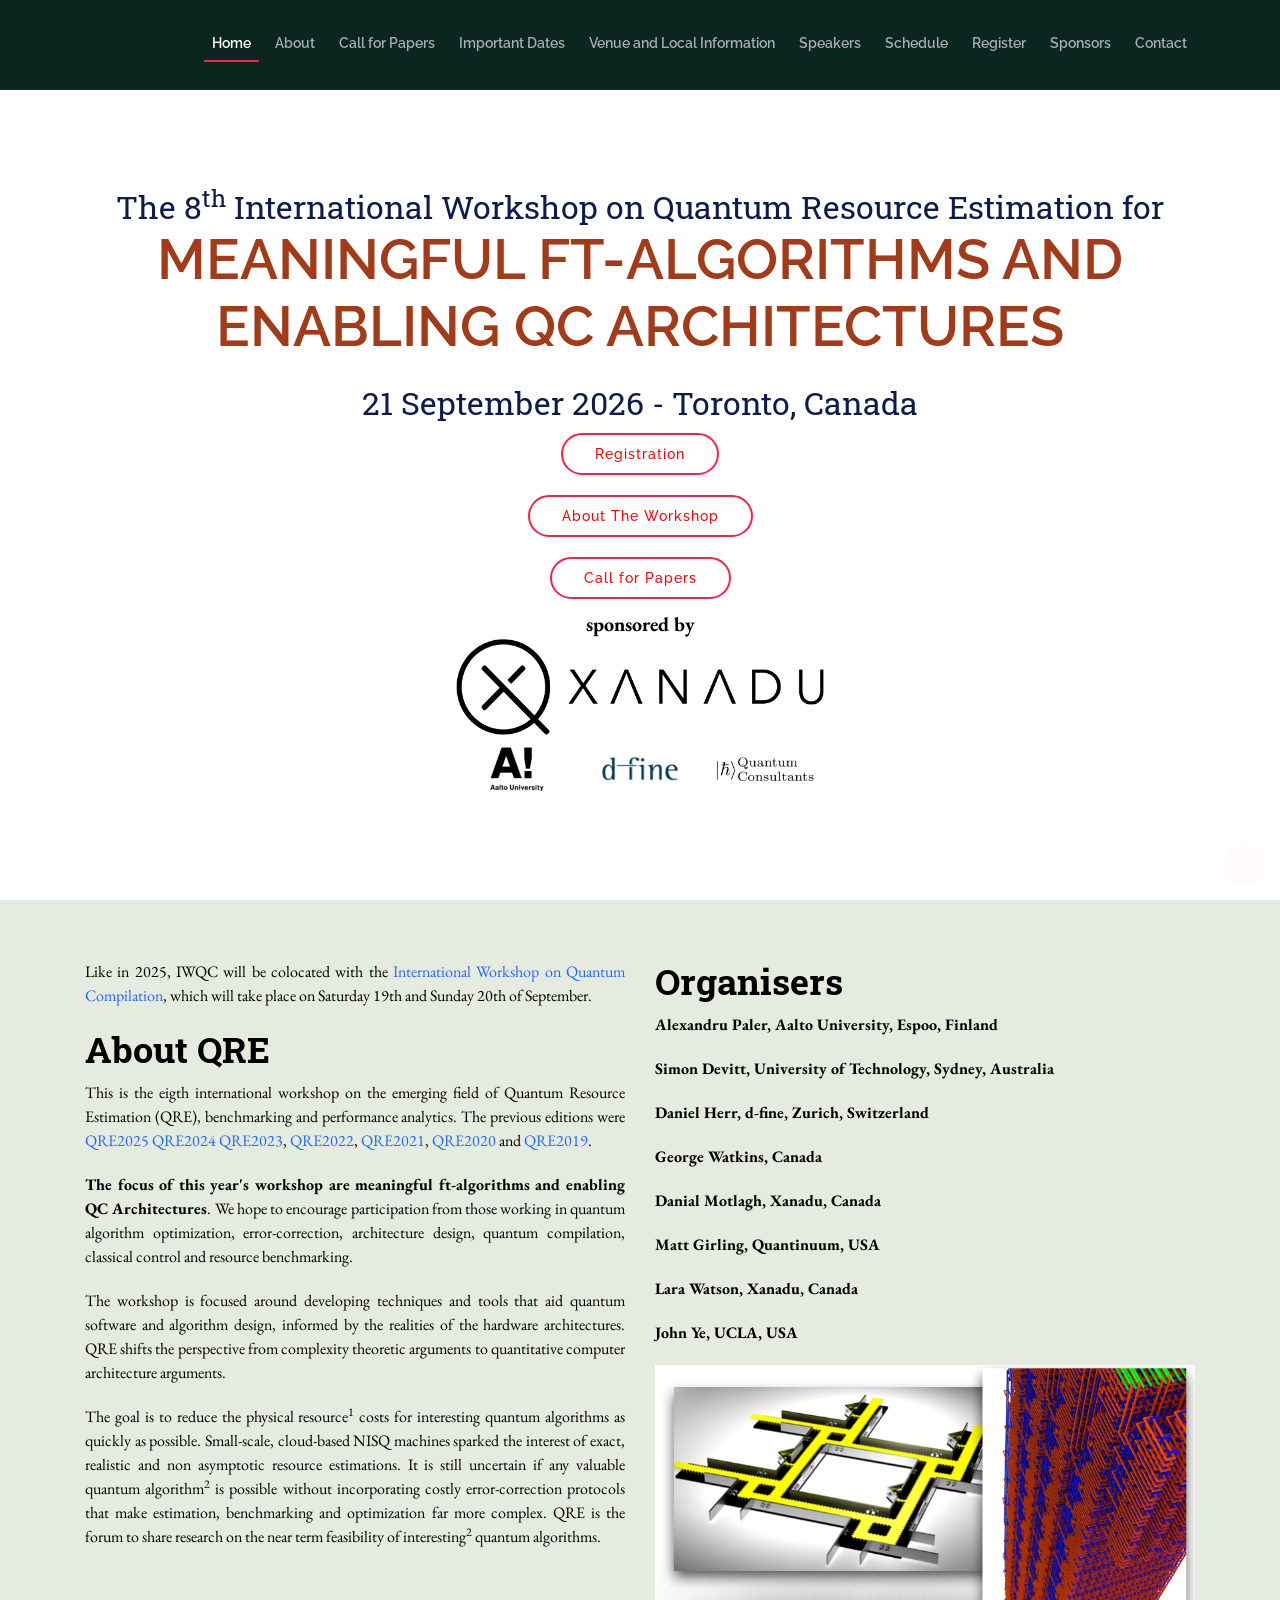
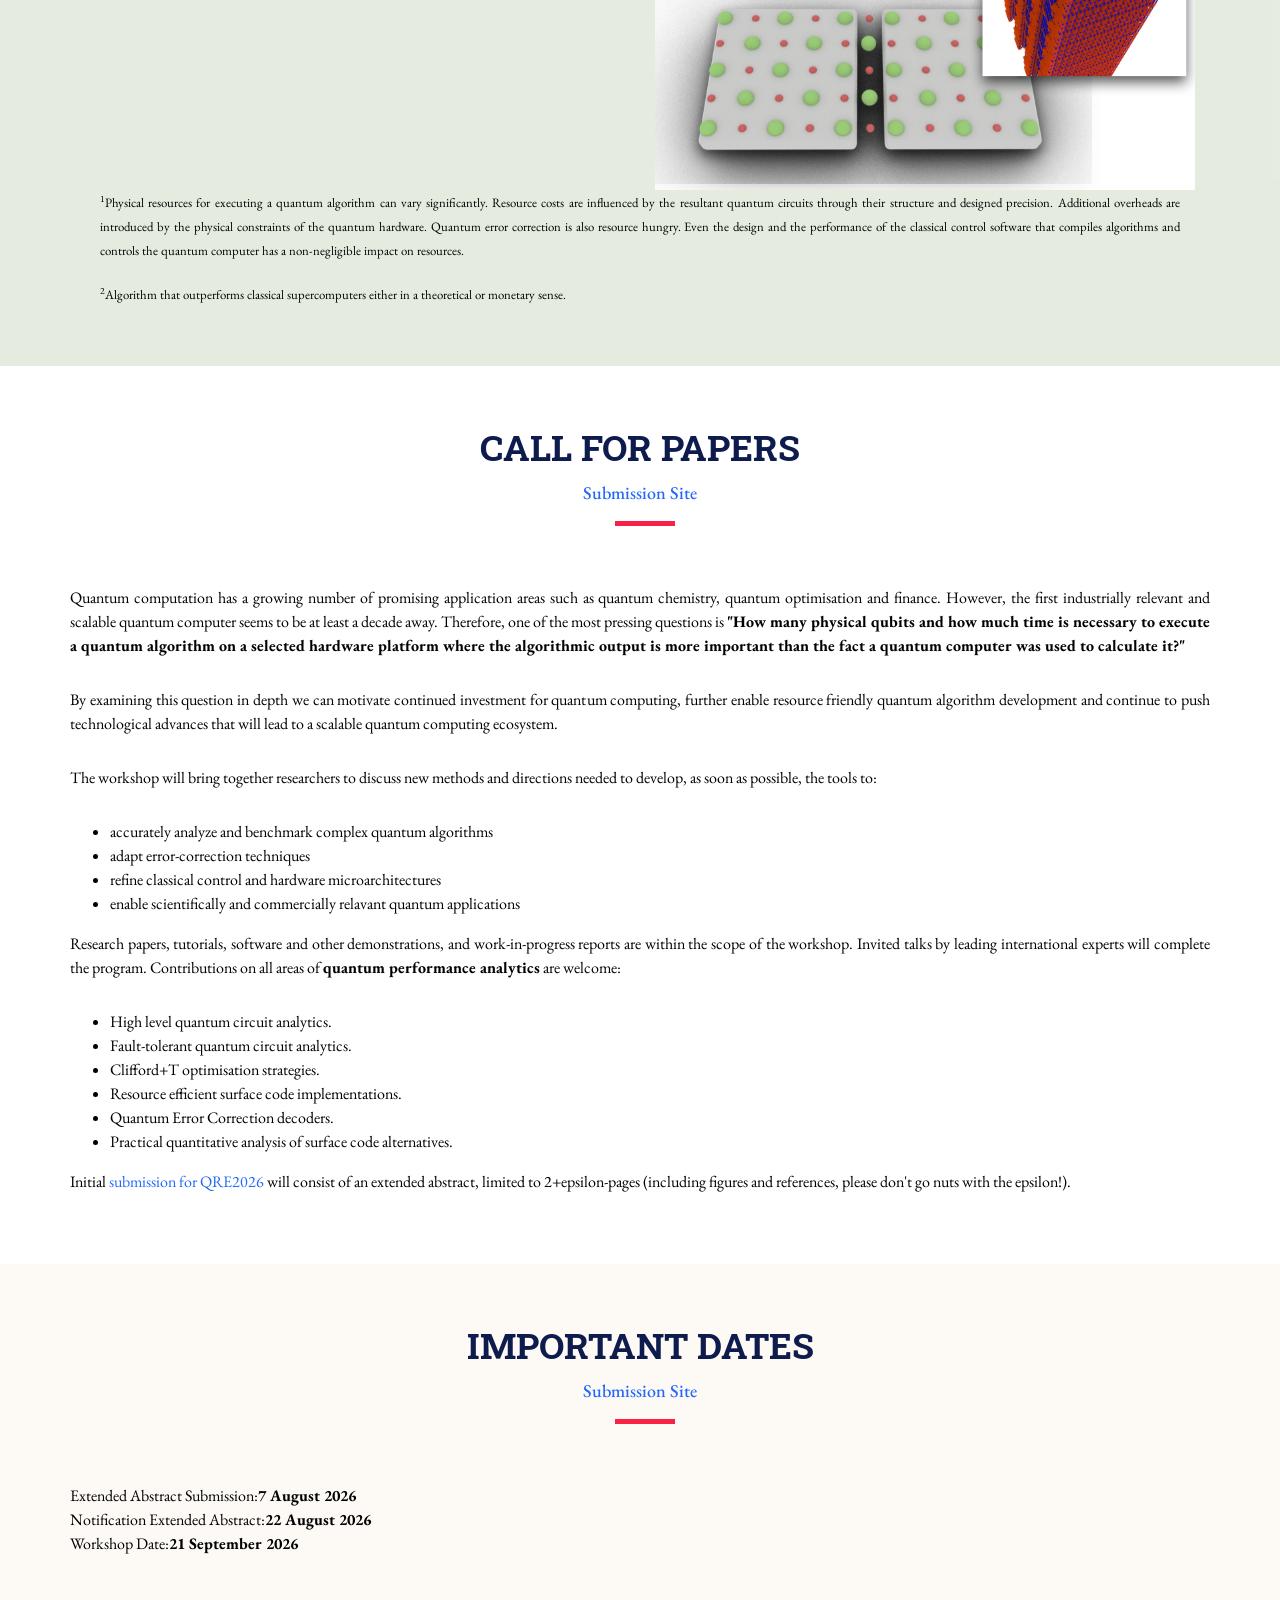
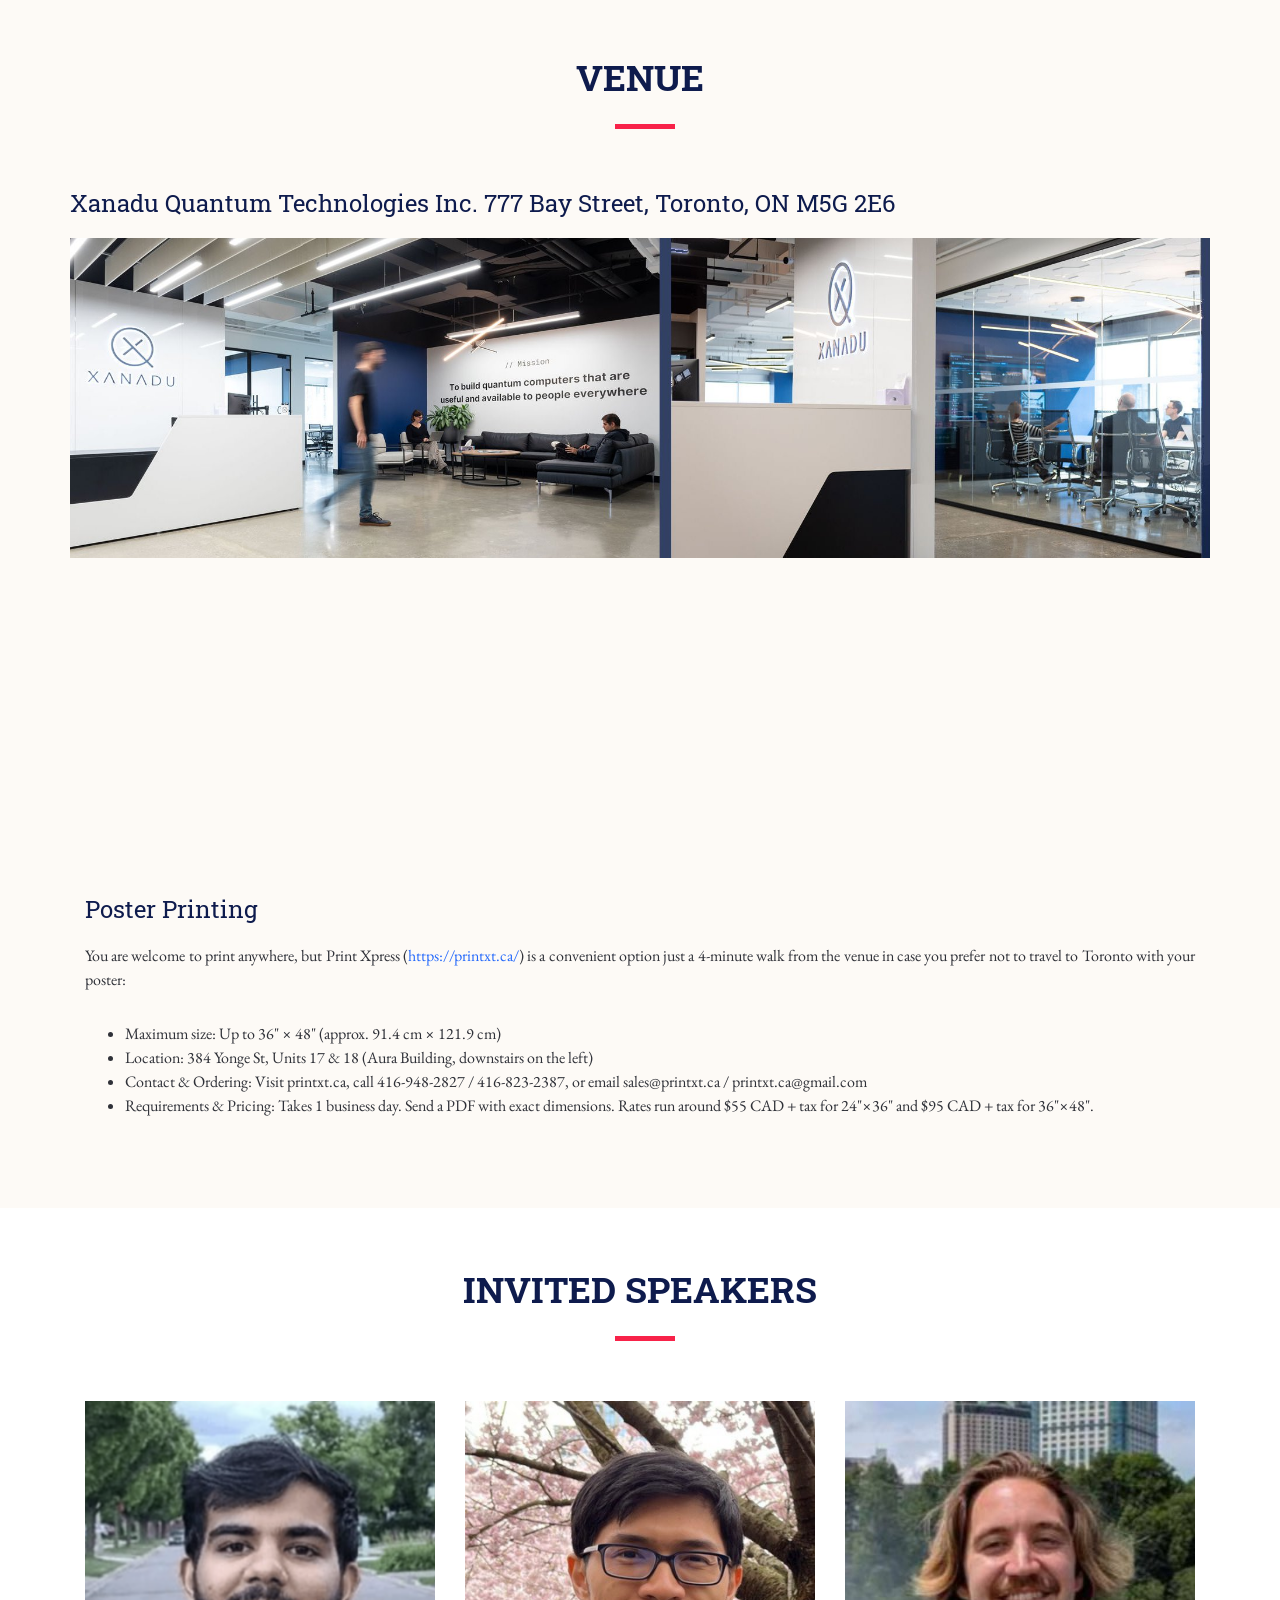
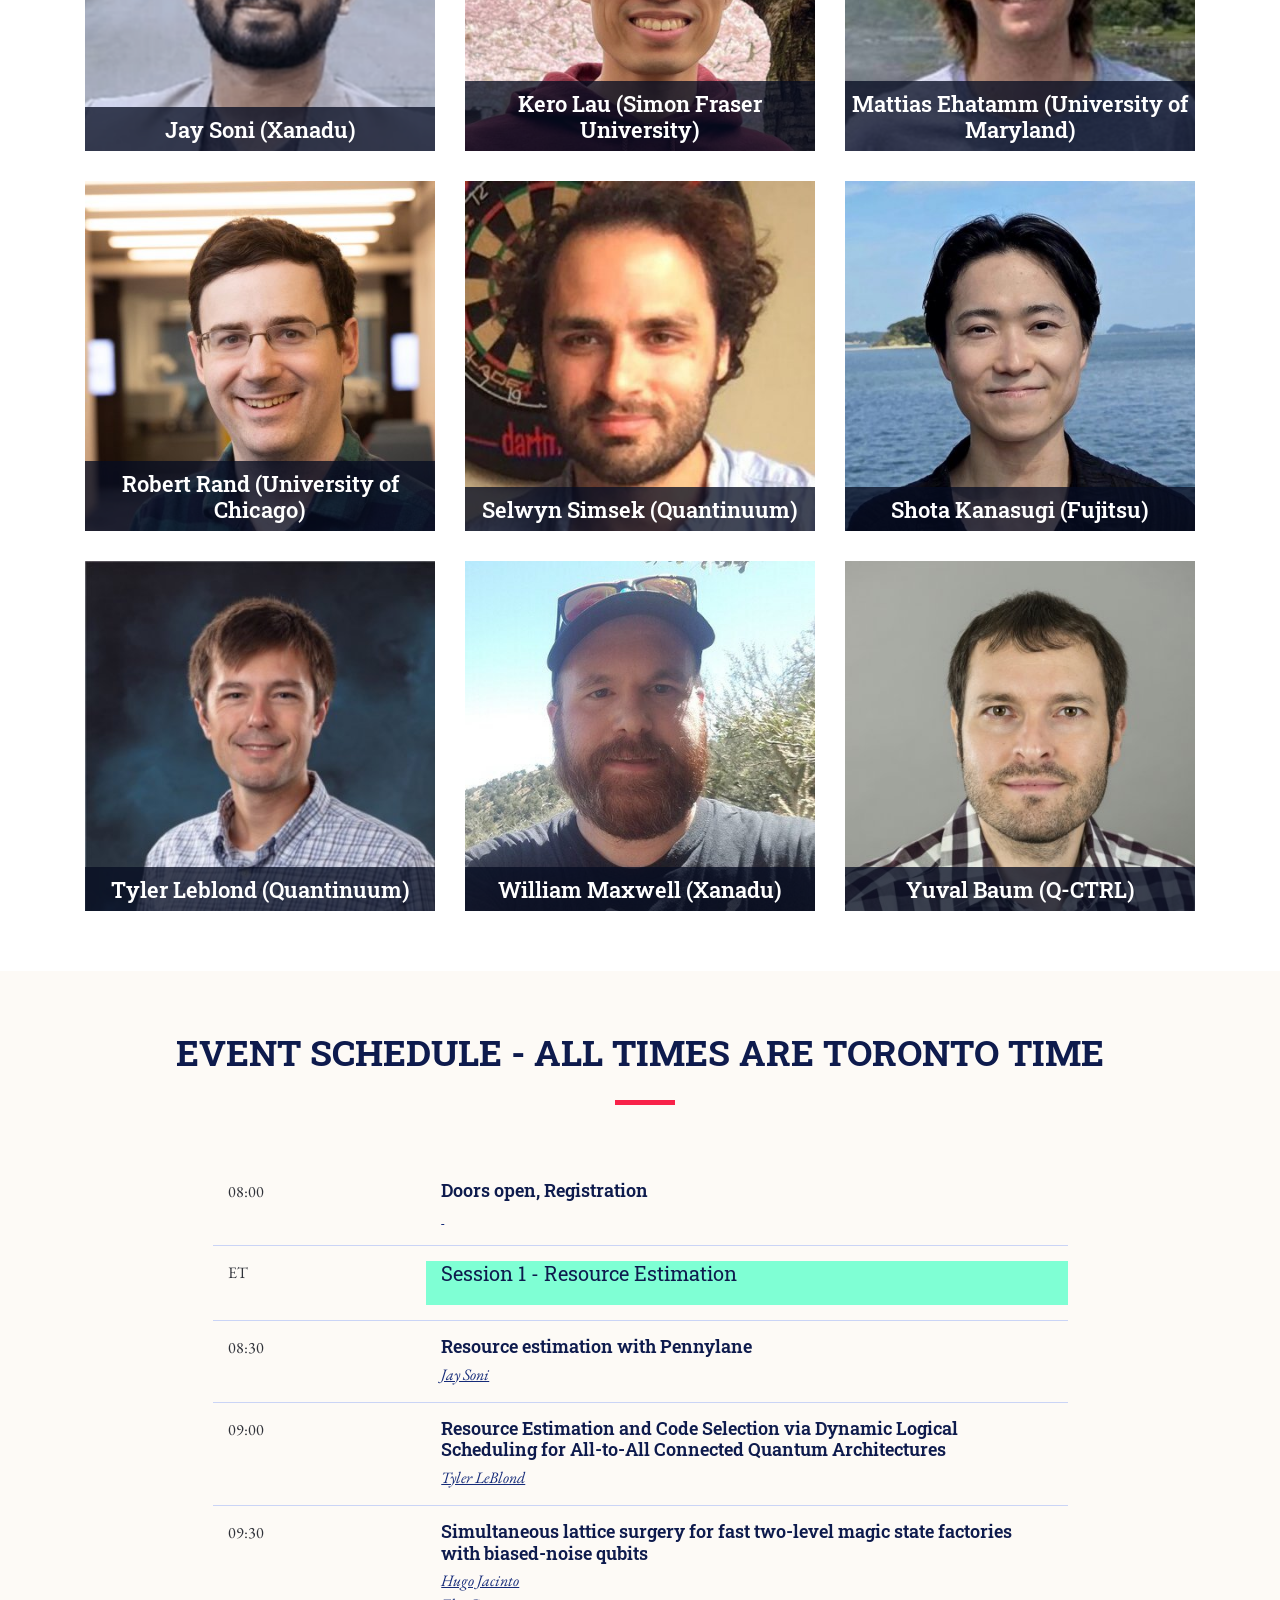
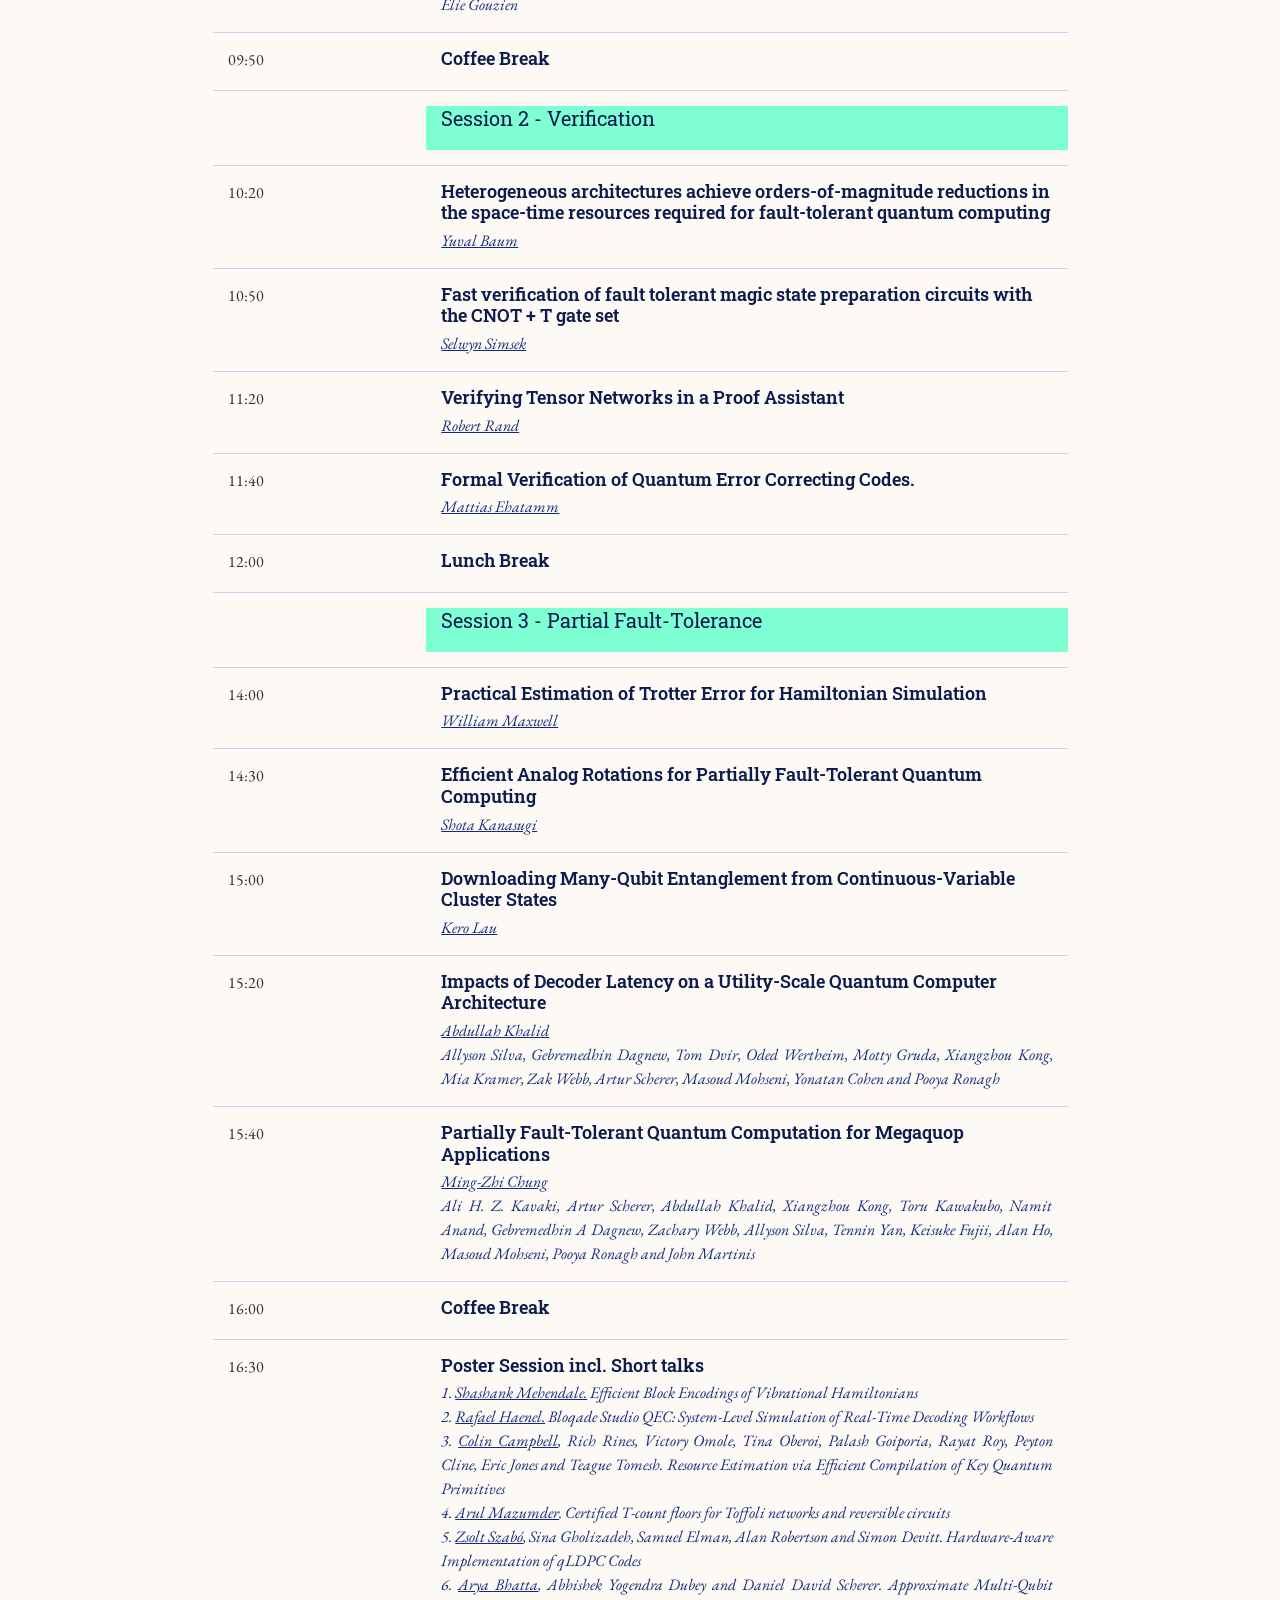
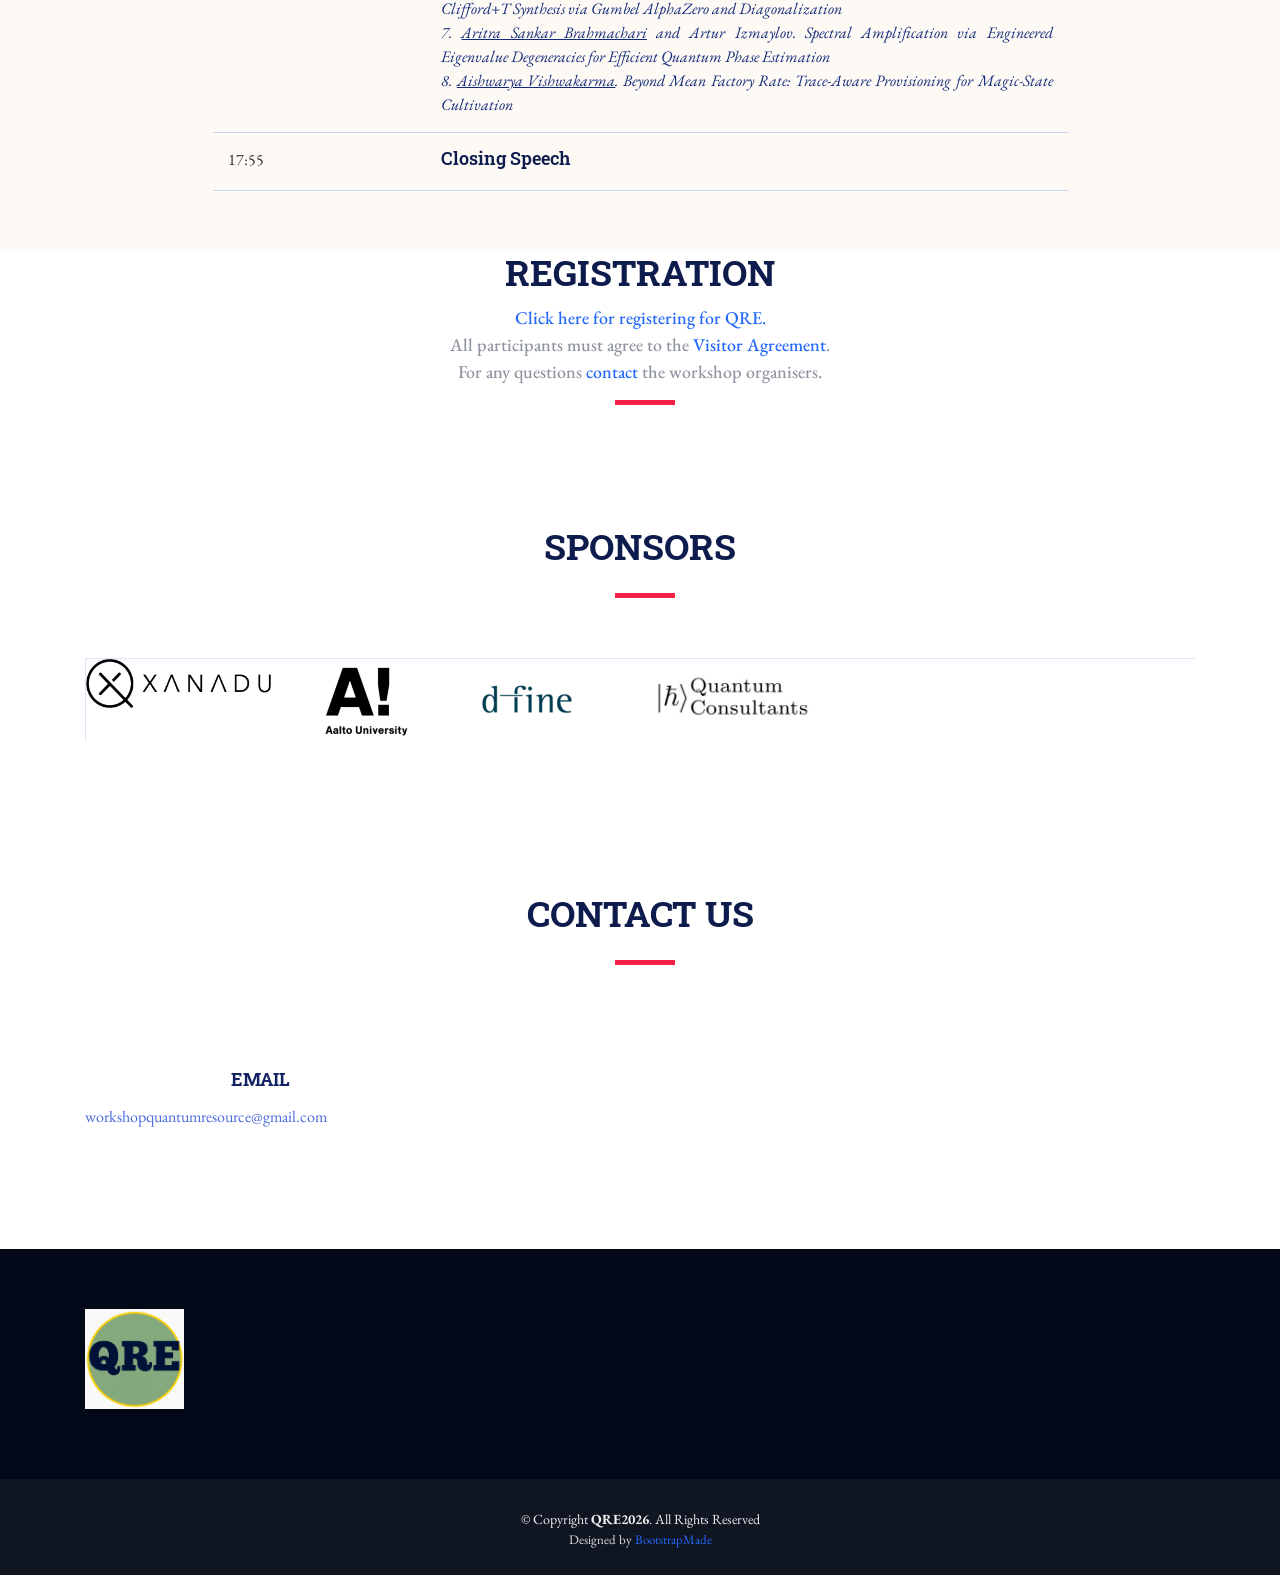
==== commit 87af1a16: "poster" ====
--- a/index.html
+++ b/index.html
@@ -309,6 +309,17 @@
         </div>
         <iframe src="https://www.google.com/maps/embed?pb=!1m18!1m12!1m3!1d4758.062881527838!2d-79.38703082253559!3d43.66048587110202!2m3!1f0!2f0!3f0!3m2!1i1024!2i768!4f13.1!3m3!1m2!1s0x882b34b5b8f68725%3A0xafc56f2fe461097b!2sXanadu%20Quantum%20Technologies%20Inc.!5e1!3m2!1sen!2sde!4v1785268375098!5m2!1sen!2sde" width="400" height="300" style="border:0;" allowfullscreen="" loading="lazy" referrerpolicy="strict-origin-when-cross-origin"></iframe>
       </div>
+      <div class="container">
+        <h4>Poster Printing</h4>
+        <p>You are welcome to print anywhere, but Print Xpress (<a href="https://printxt.ca/" target="_blank">https://printxt.ca/</a>) is a convenient option just a 4-minute walk from the venue in case you prefer not to travel to Toronto with your poster:
+          <ul>
+            <li>Maximum size: Up to 36" × 48" (approx. 91.4 cm × 121.9 cm)</li>
+            <li>Location: 384 Yonge St, Units 17 & 18 (Aura Building, downstairs on the left)</li>
+            <li>Contact & Ordering: Visit printxt.ca, call 416-948-2827 / 416-823-2387, or email sales@printxt.ca / printxt.ca@gmail.com</li>
+            <li>Requirements & Pricing: Takes 1 business day. Send a PDF with exact dimensions. Rates run around $55 CAD + tax for 24"×36" and $95 CAD + tax for 36"×48".</li>
+          </ul>
+          </p>
+      </div>
     </section>
 
     <!--==========================
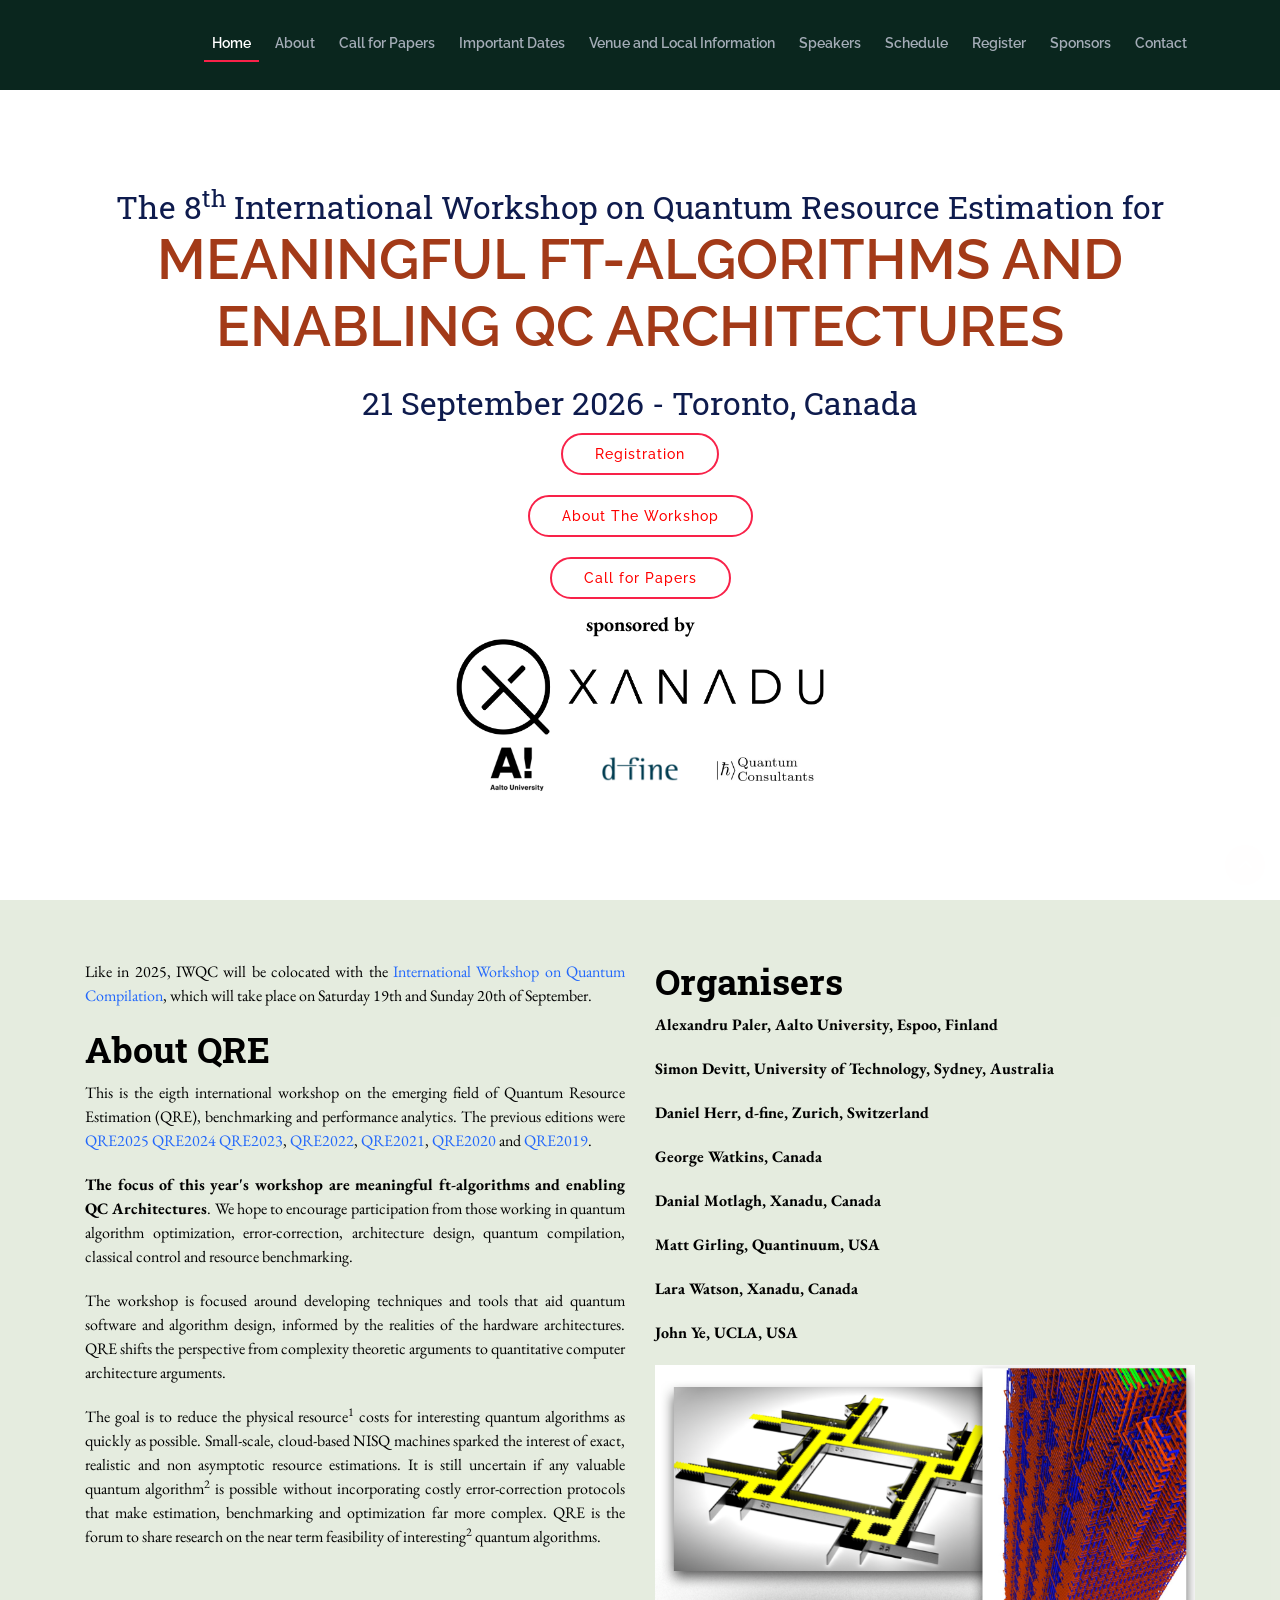
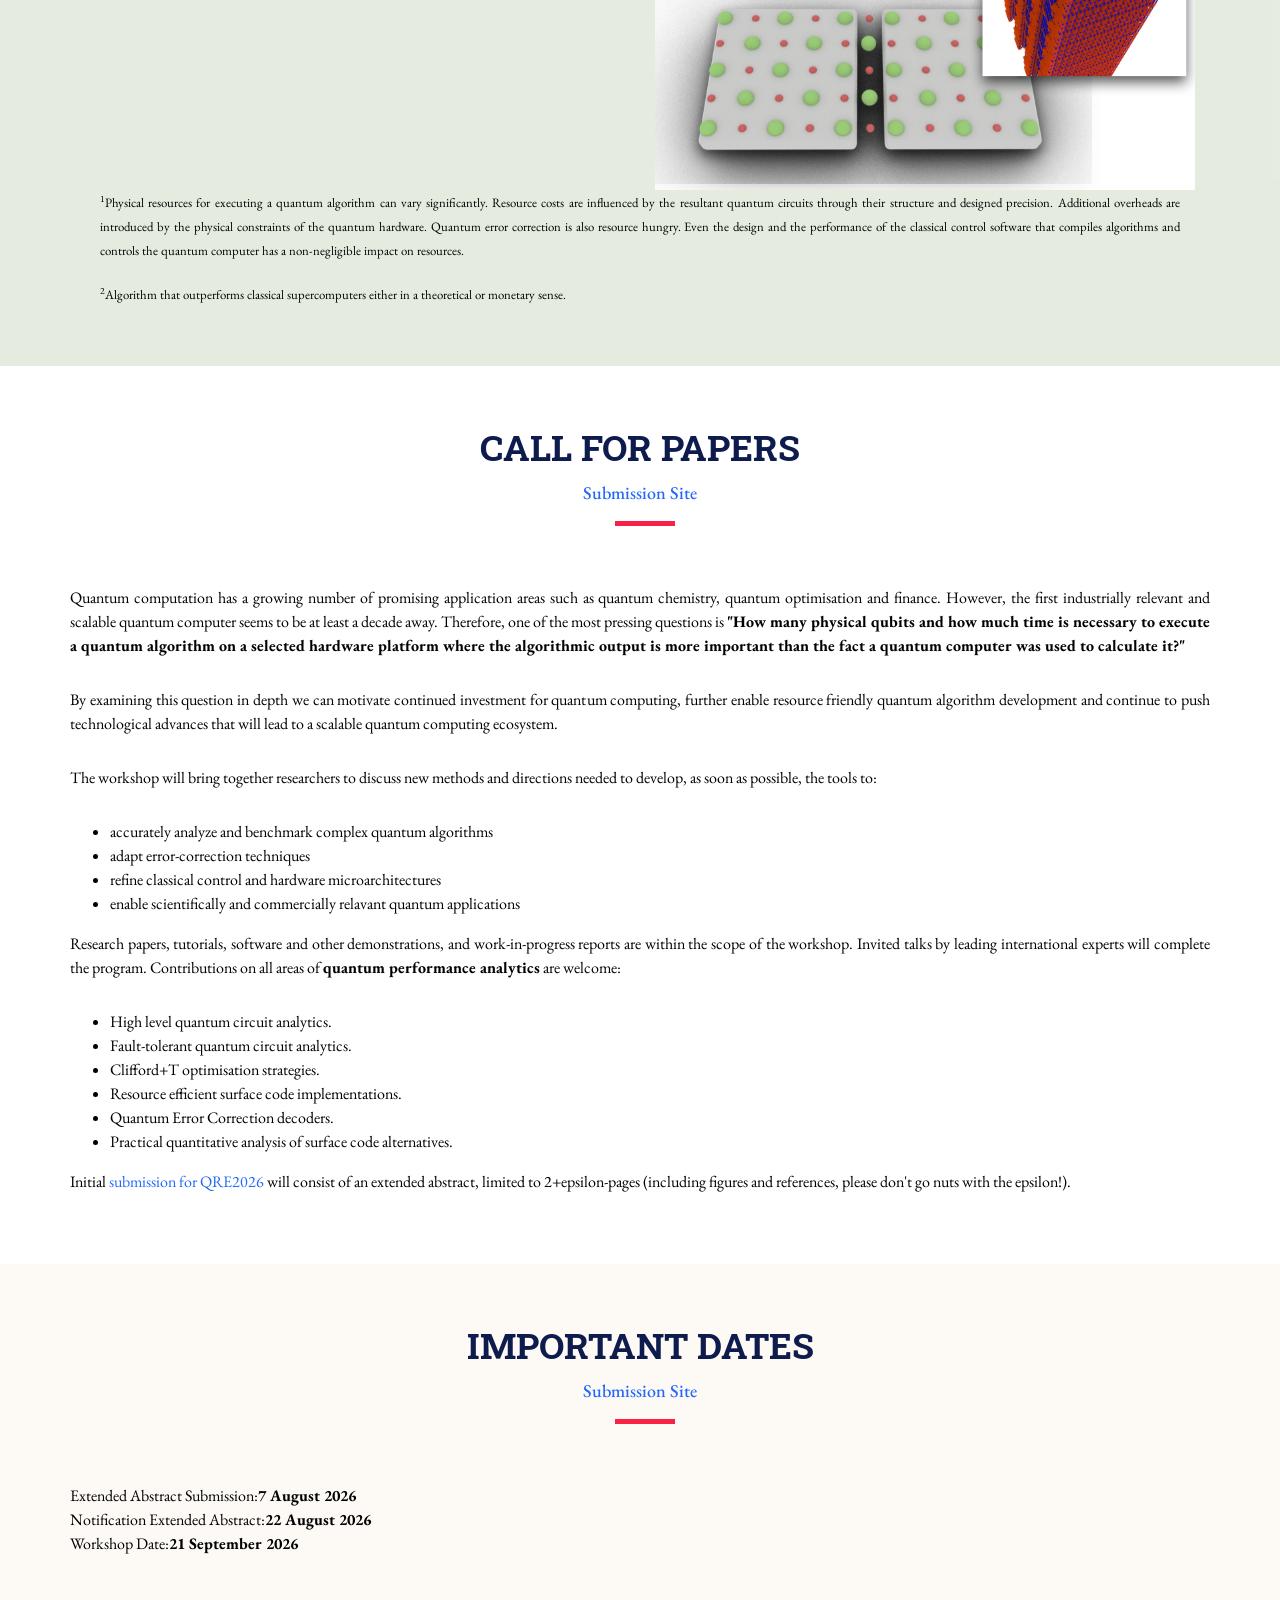
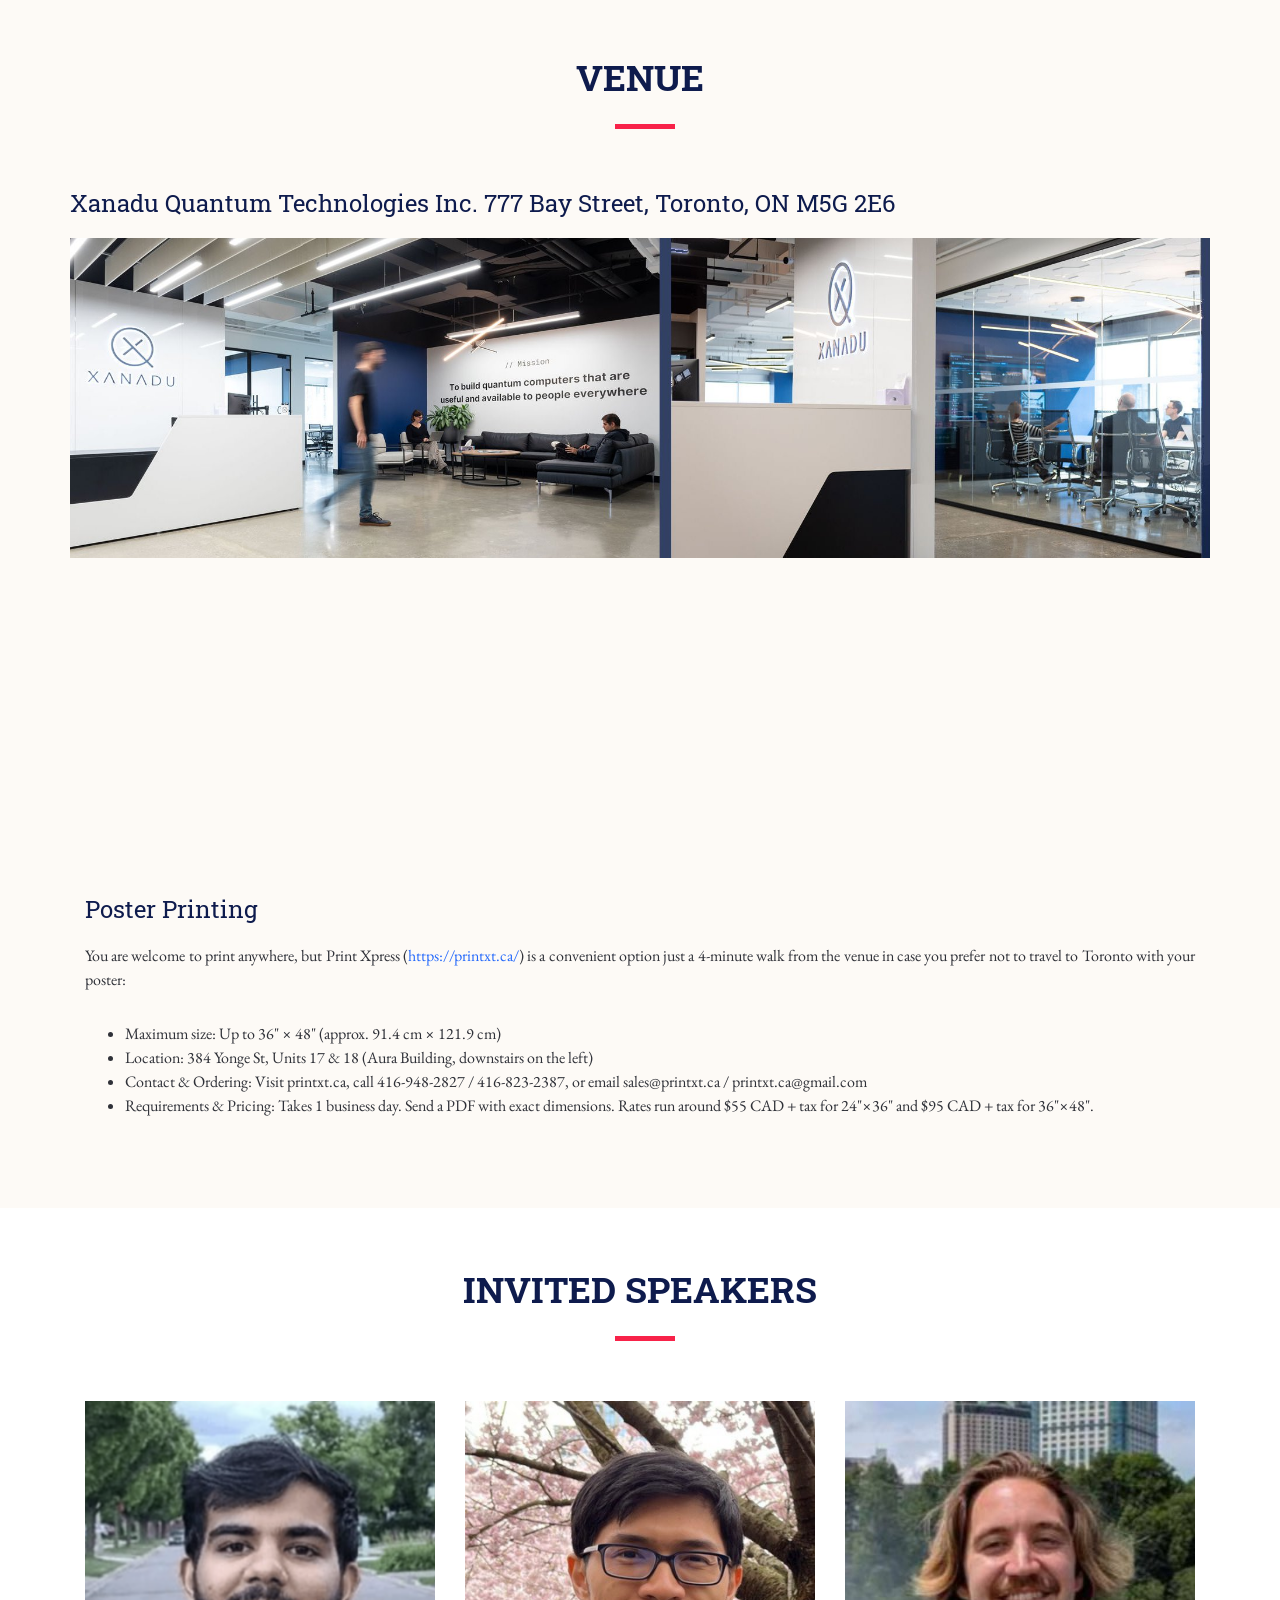
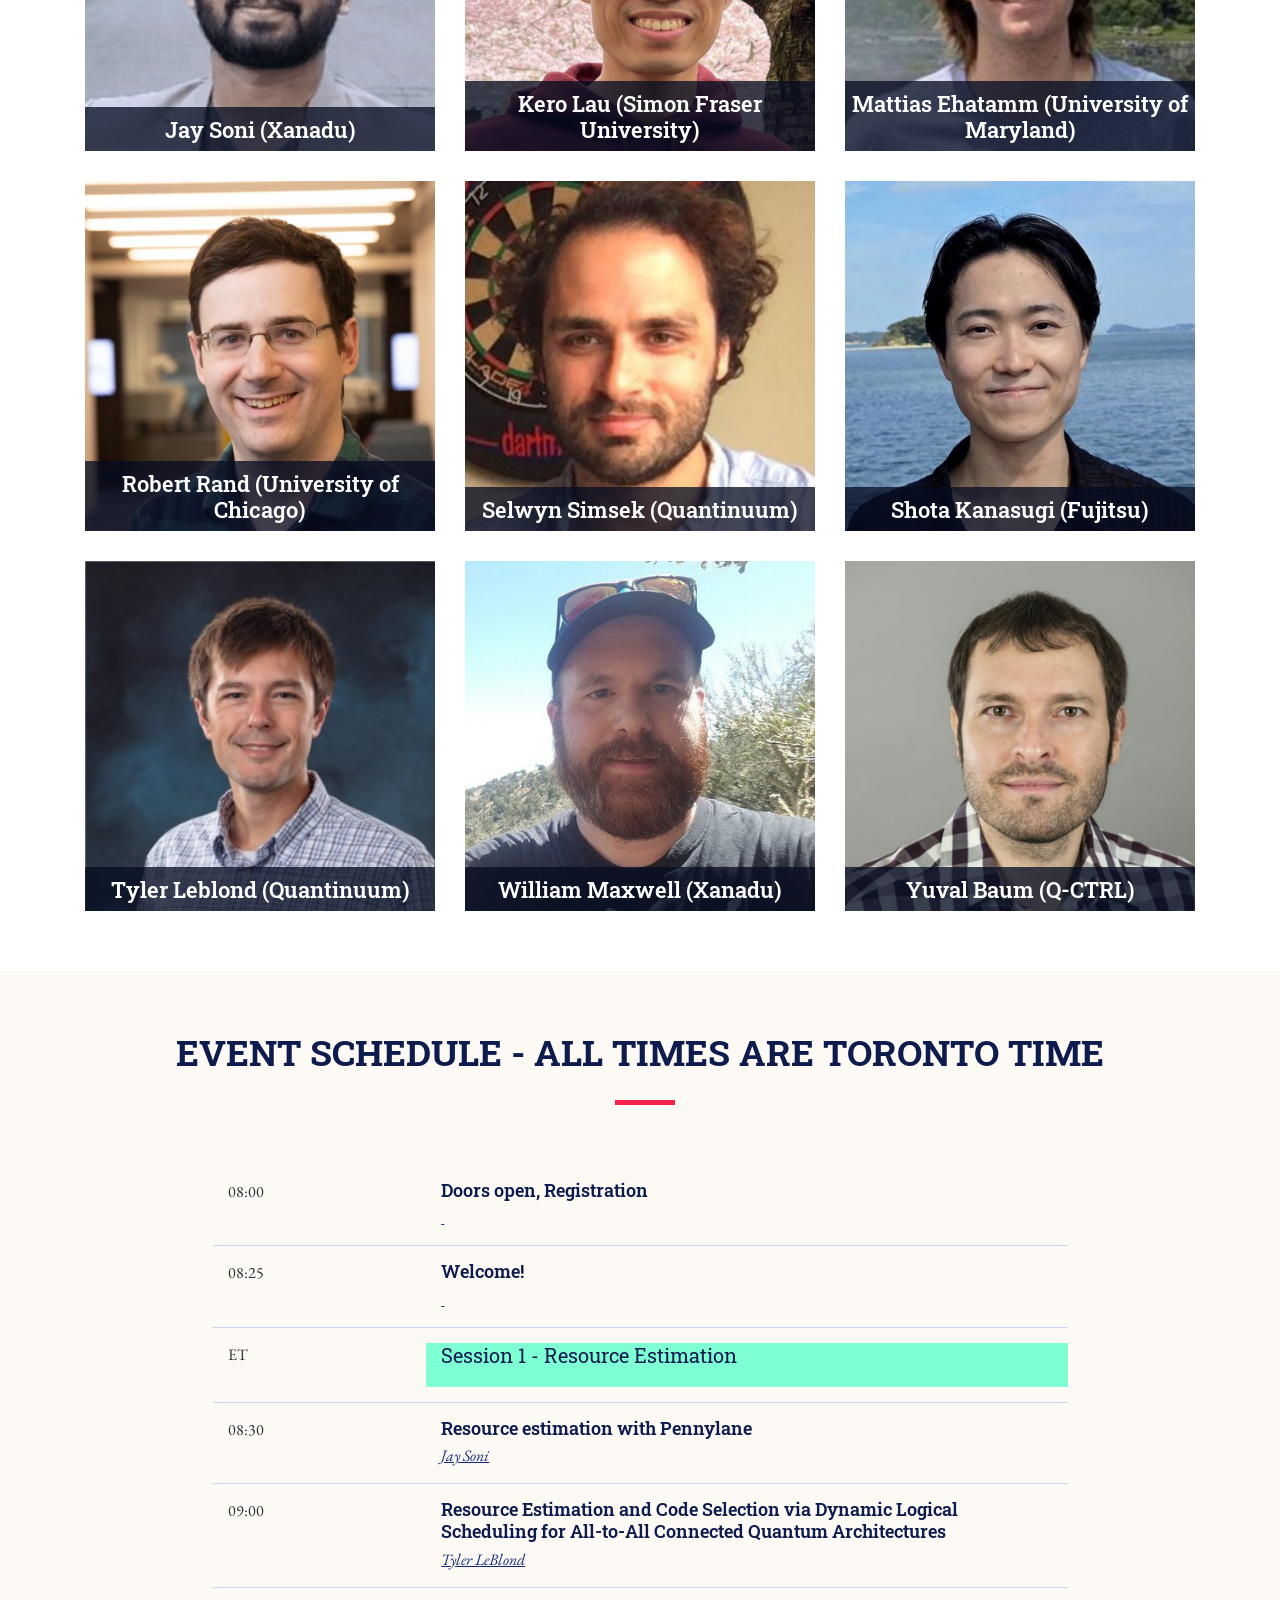
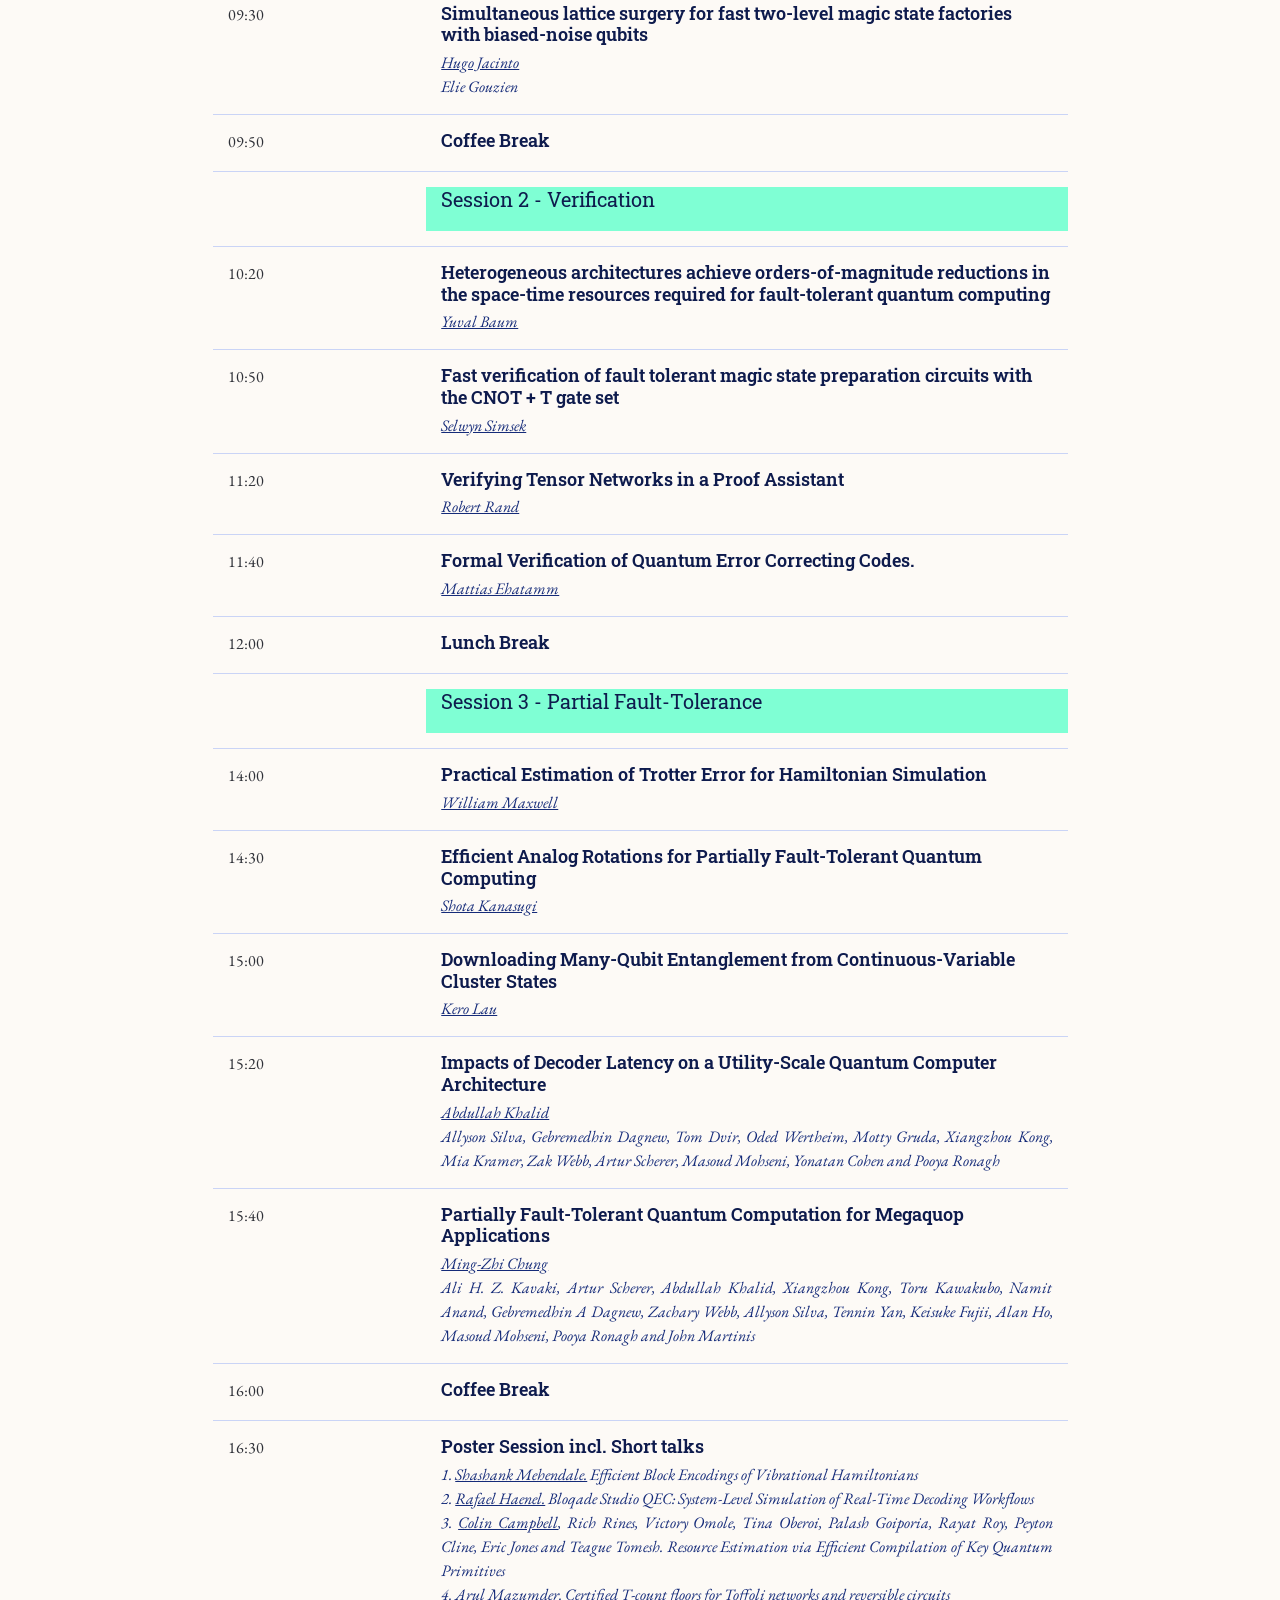
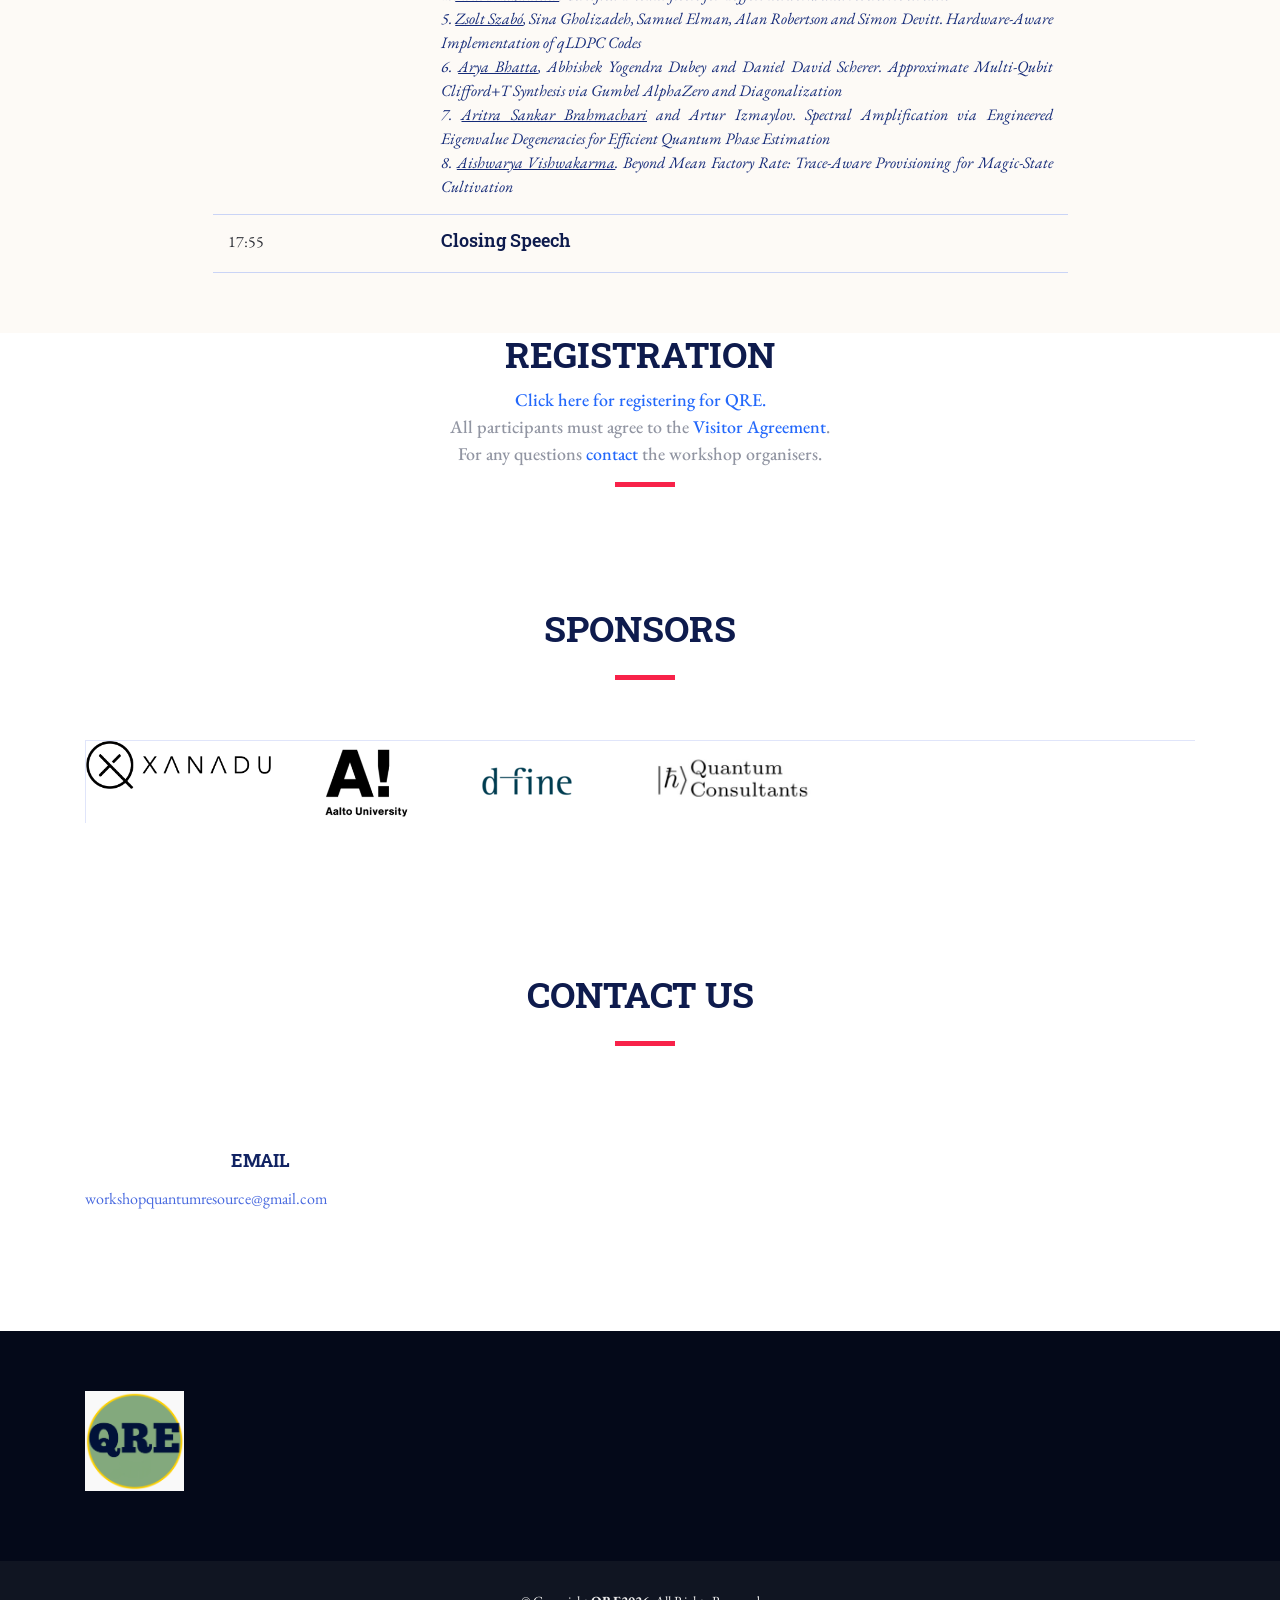
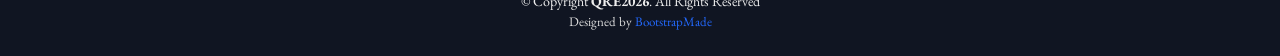
==== commit c5b71575: "welcome" ====
--- a/index.html
+++ b/index.html
@@ -450,12 +450,21 @@
               </div>
               
               <div class="row schedule-item">
+                <div class="col-md-3"><time>08:25</time></div>
+                <div class="col-md-9">
+                    <h4>Welcome!</h4>
+                    <p style="text-decoration:underline">&nbsp;</p>
+                    <p></p>
+                </div>
+              </div>
+              
+              <div class="row schedule-item">
                 <div class="col-md-3">ET</div>
                 <div class="col-md-9" style="background-color: aquamarine">
                     <h5>Session 1 - Resource Estimation</h5>
                 </div>
               </div>
-        
+                      
               <div class="row schedule-item">
                 <div class="col-md-3"><time>08:30</time></div>
                 <div class="col-md-9">
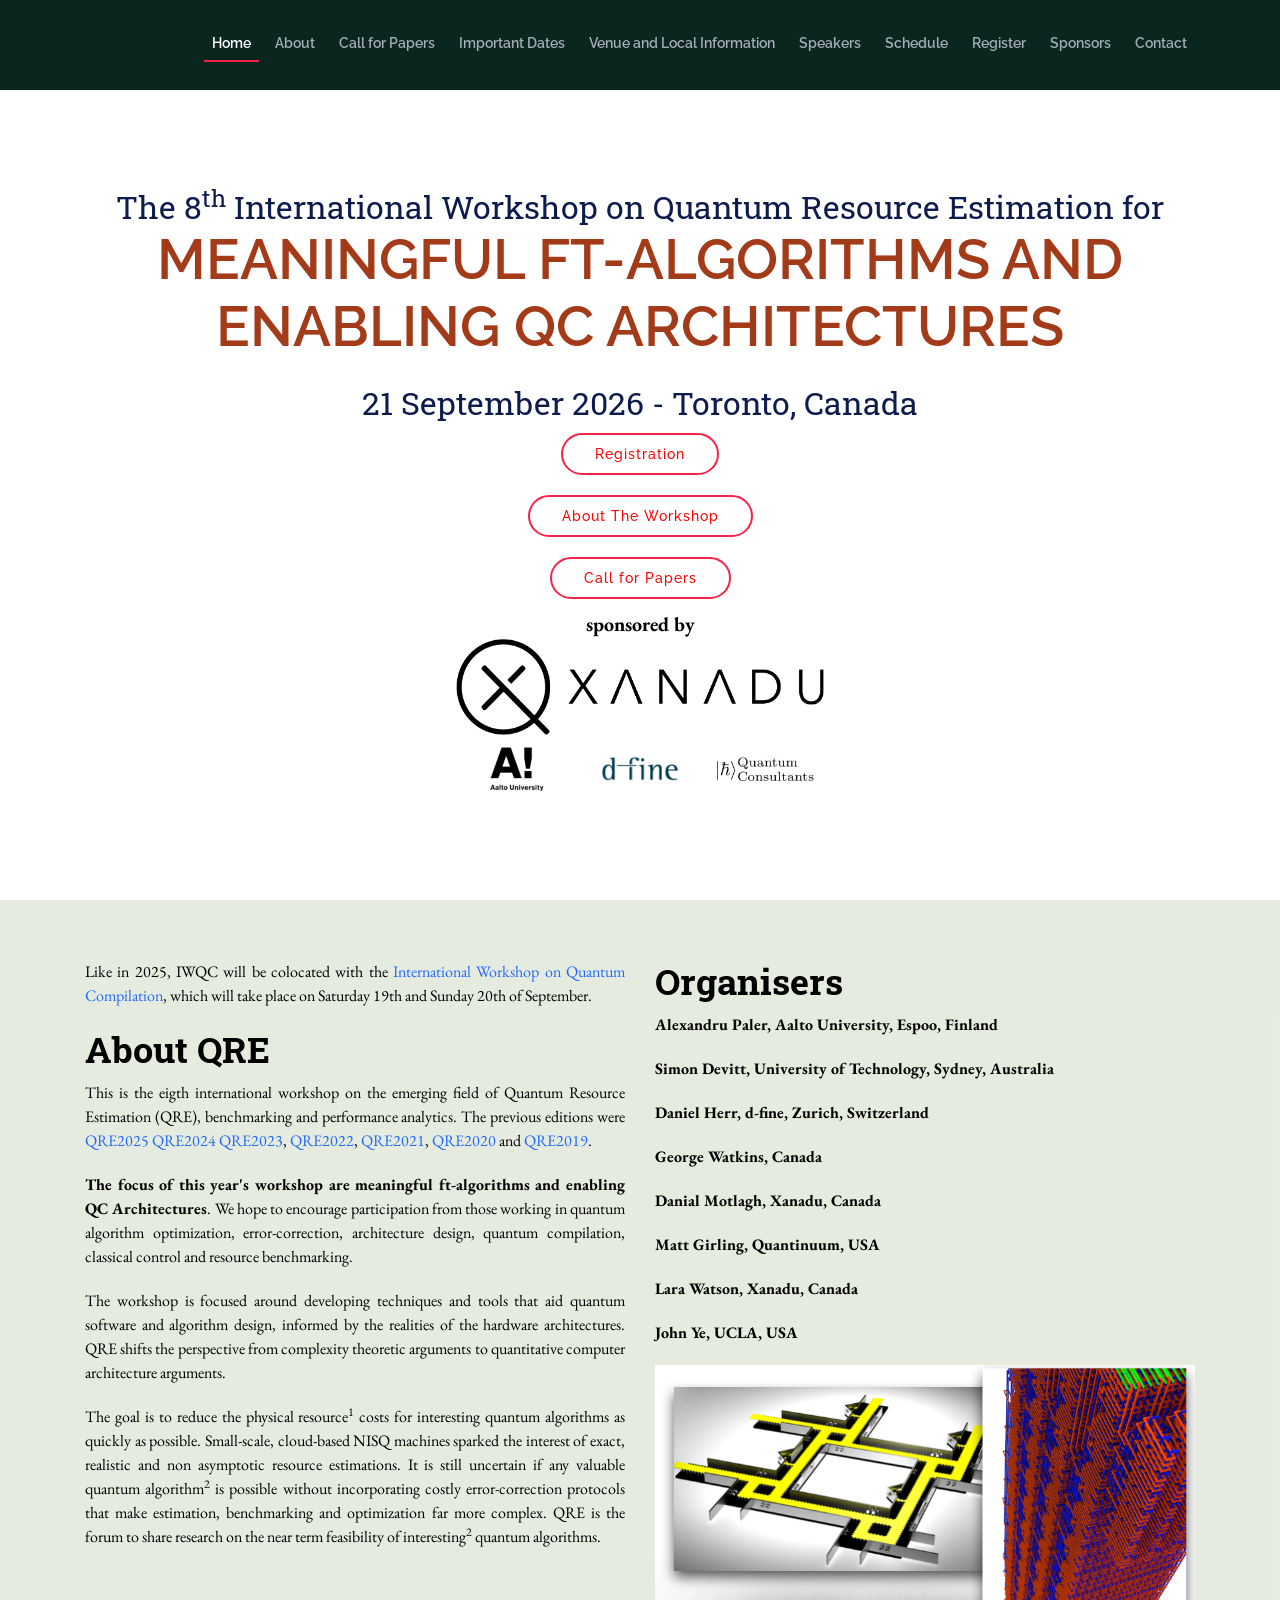
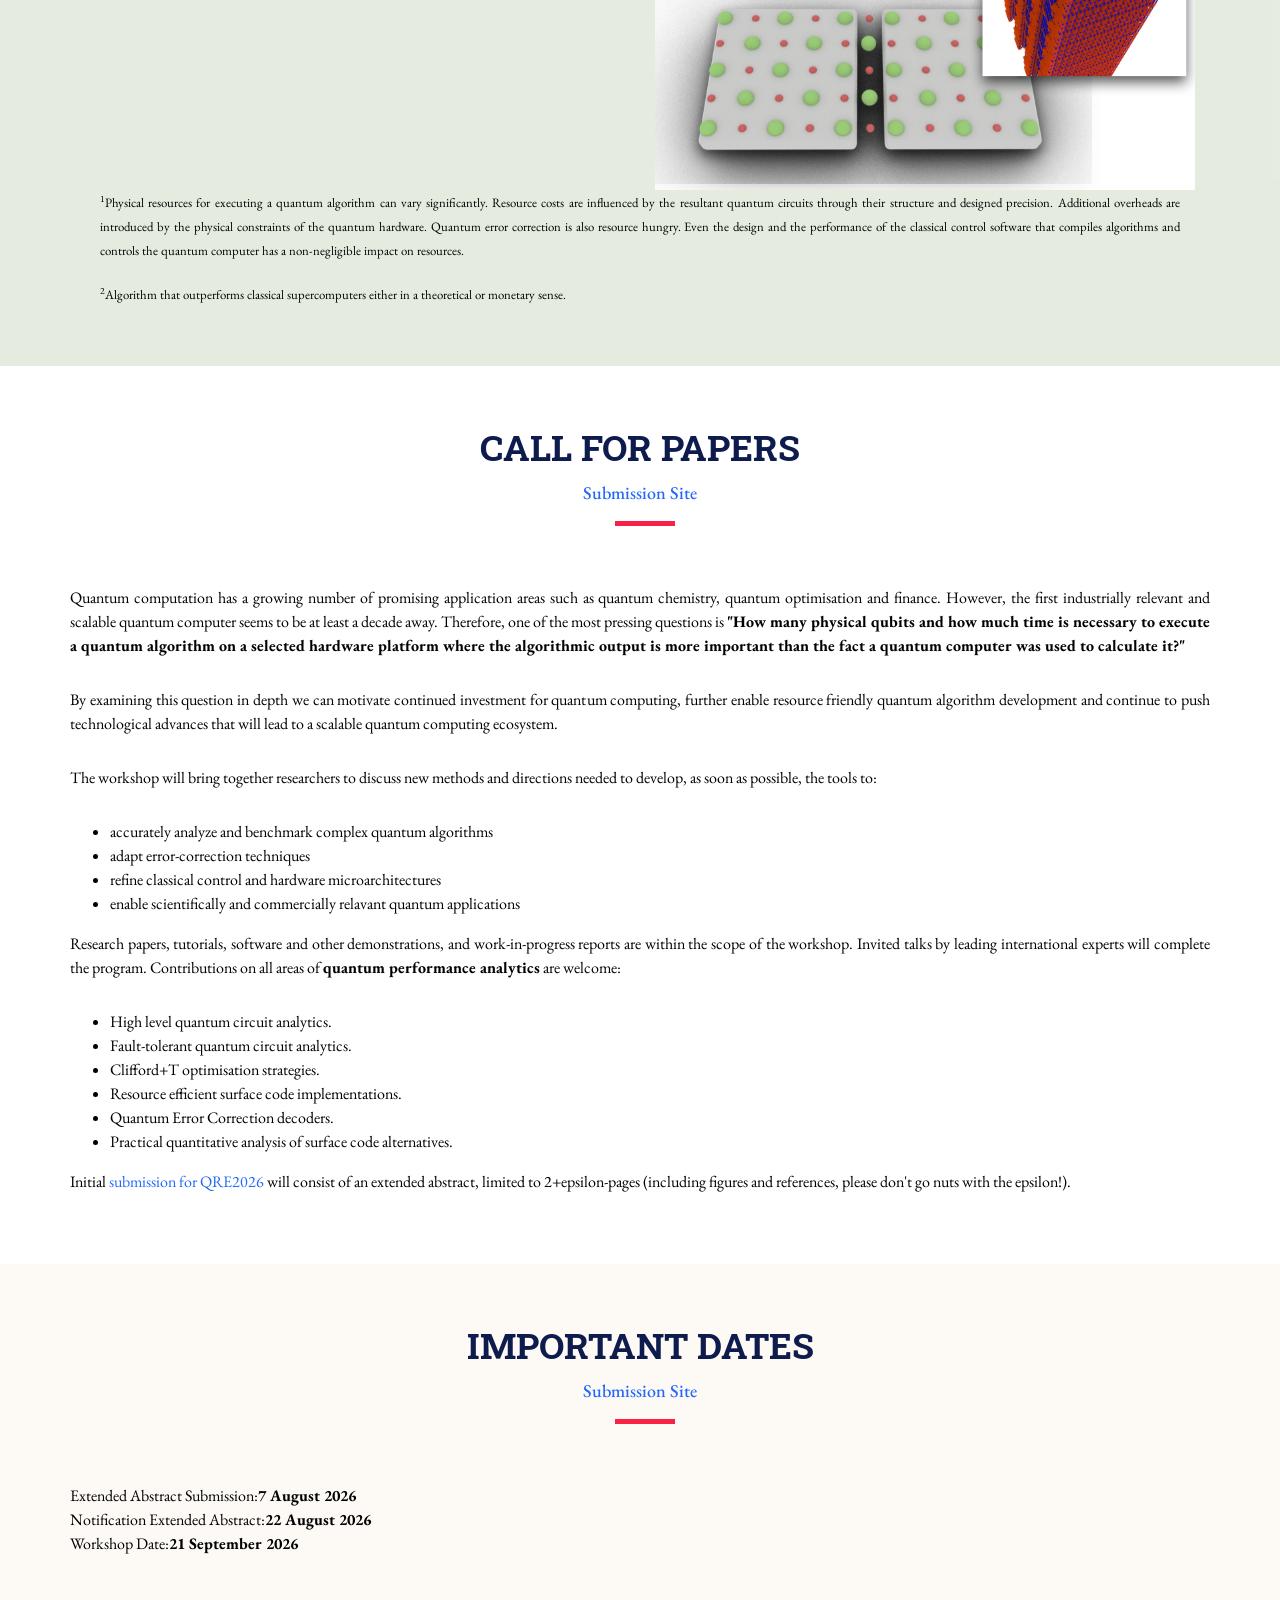
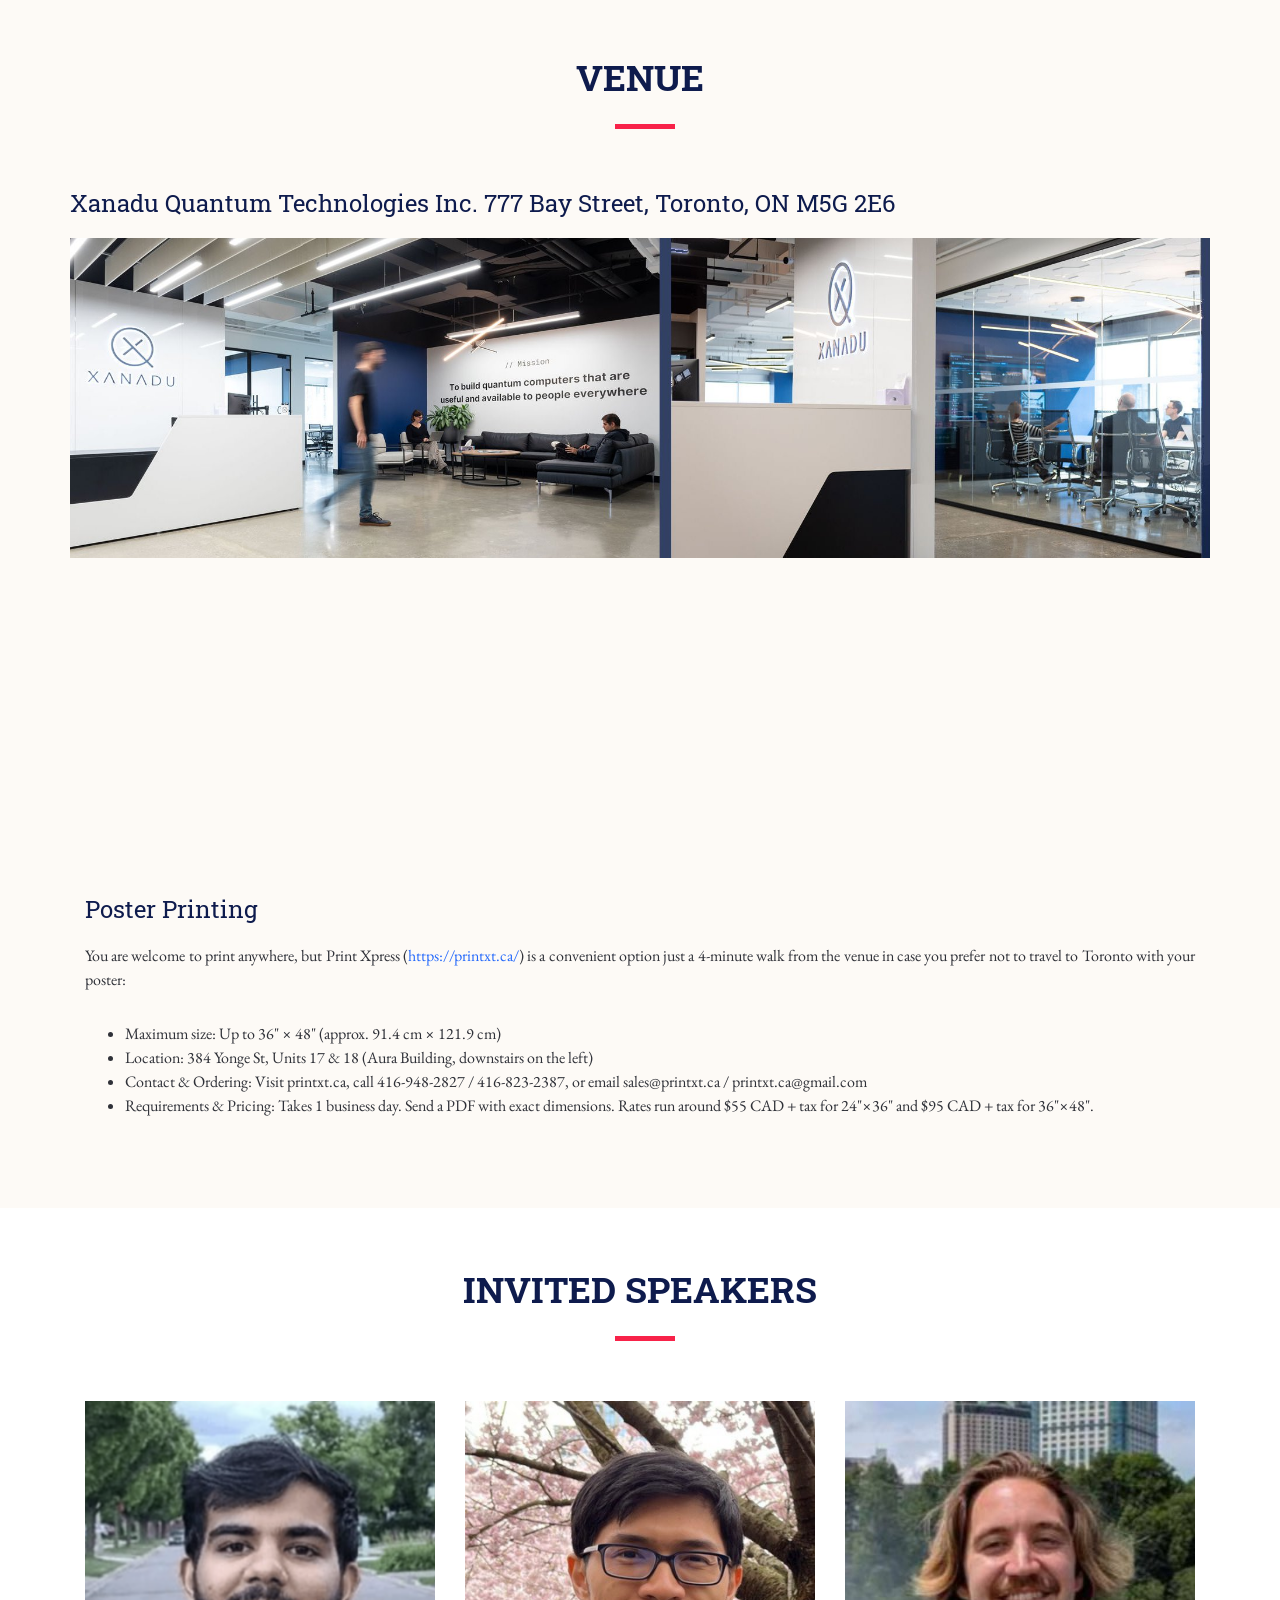
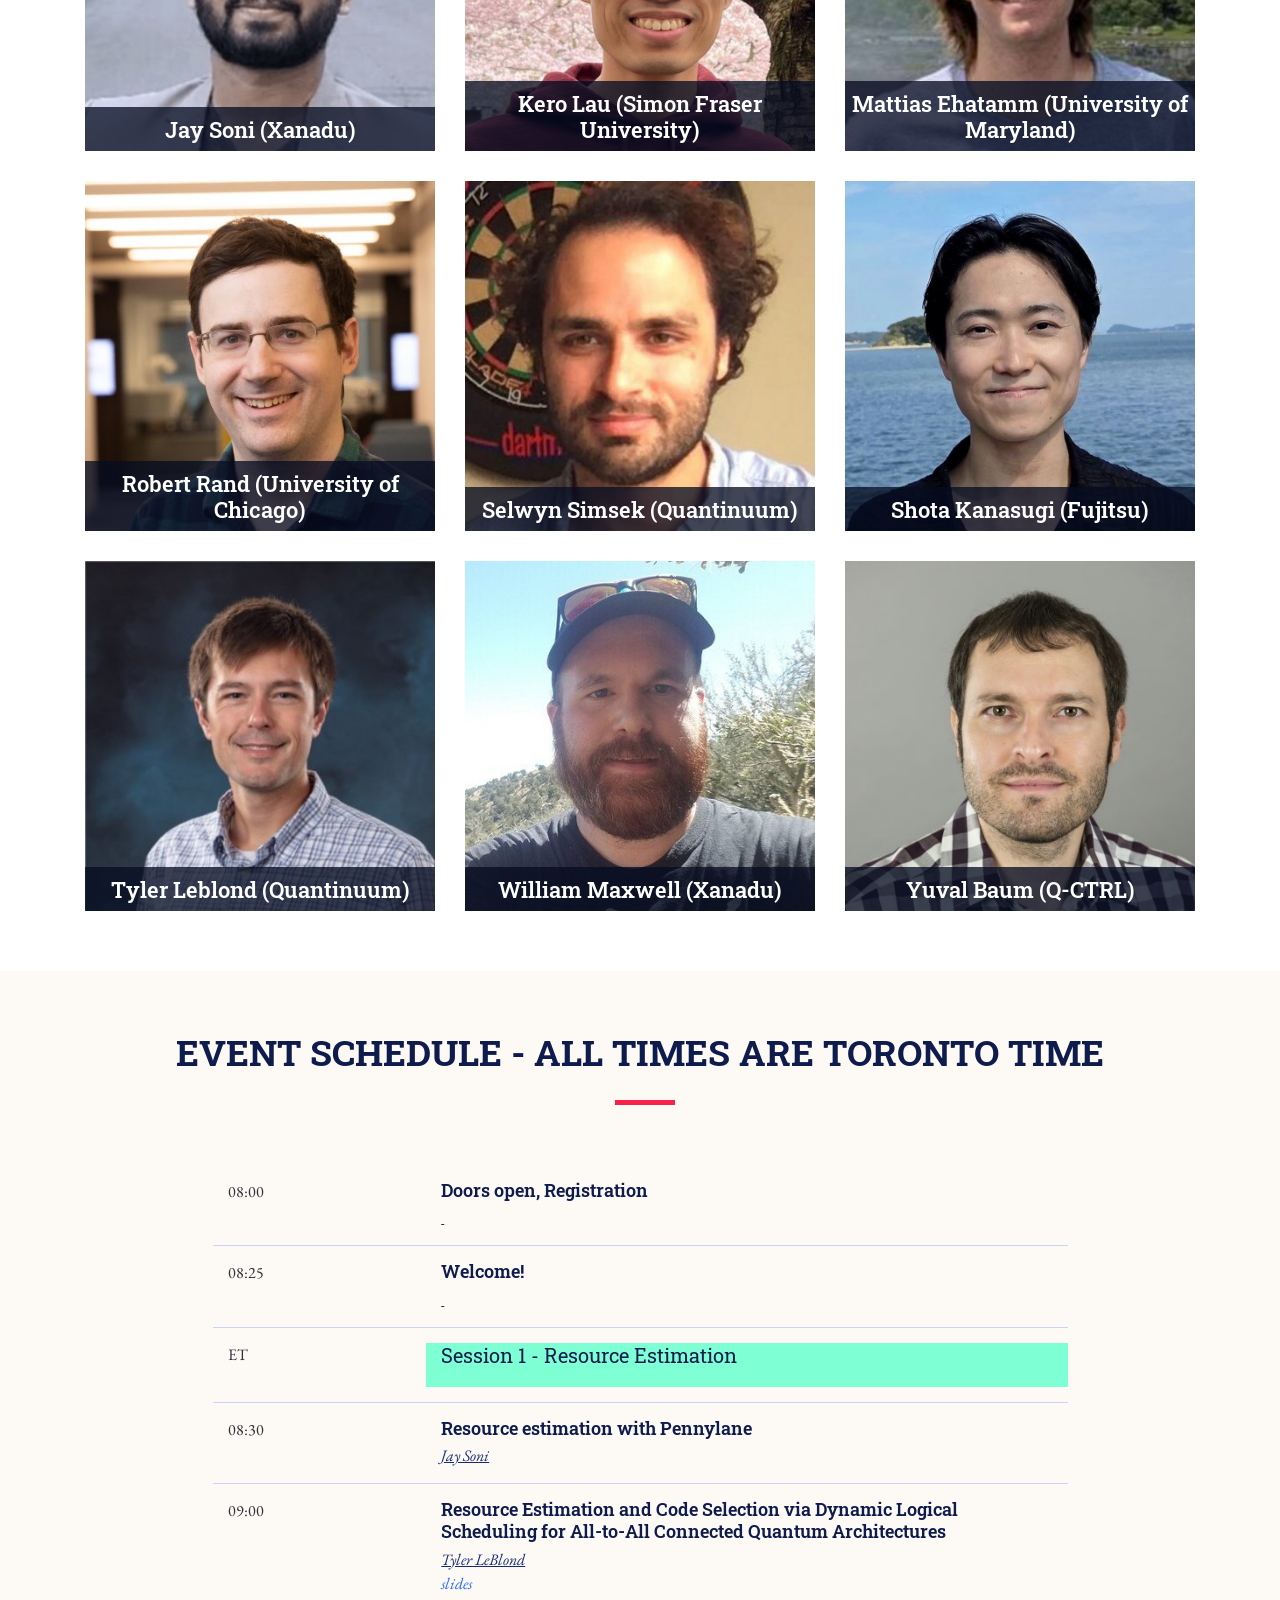
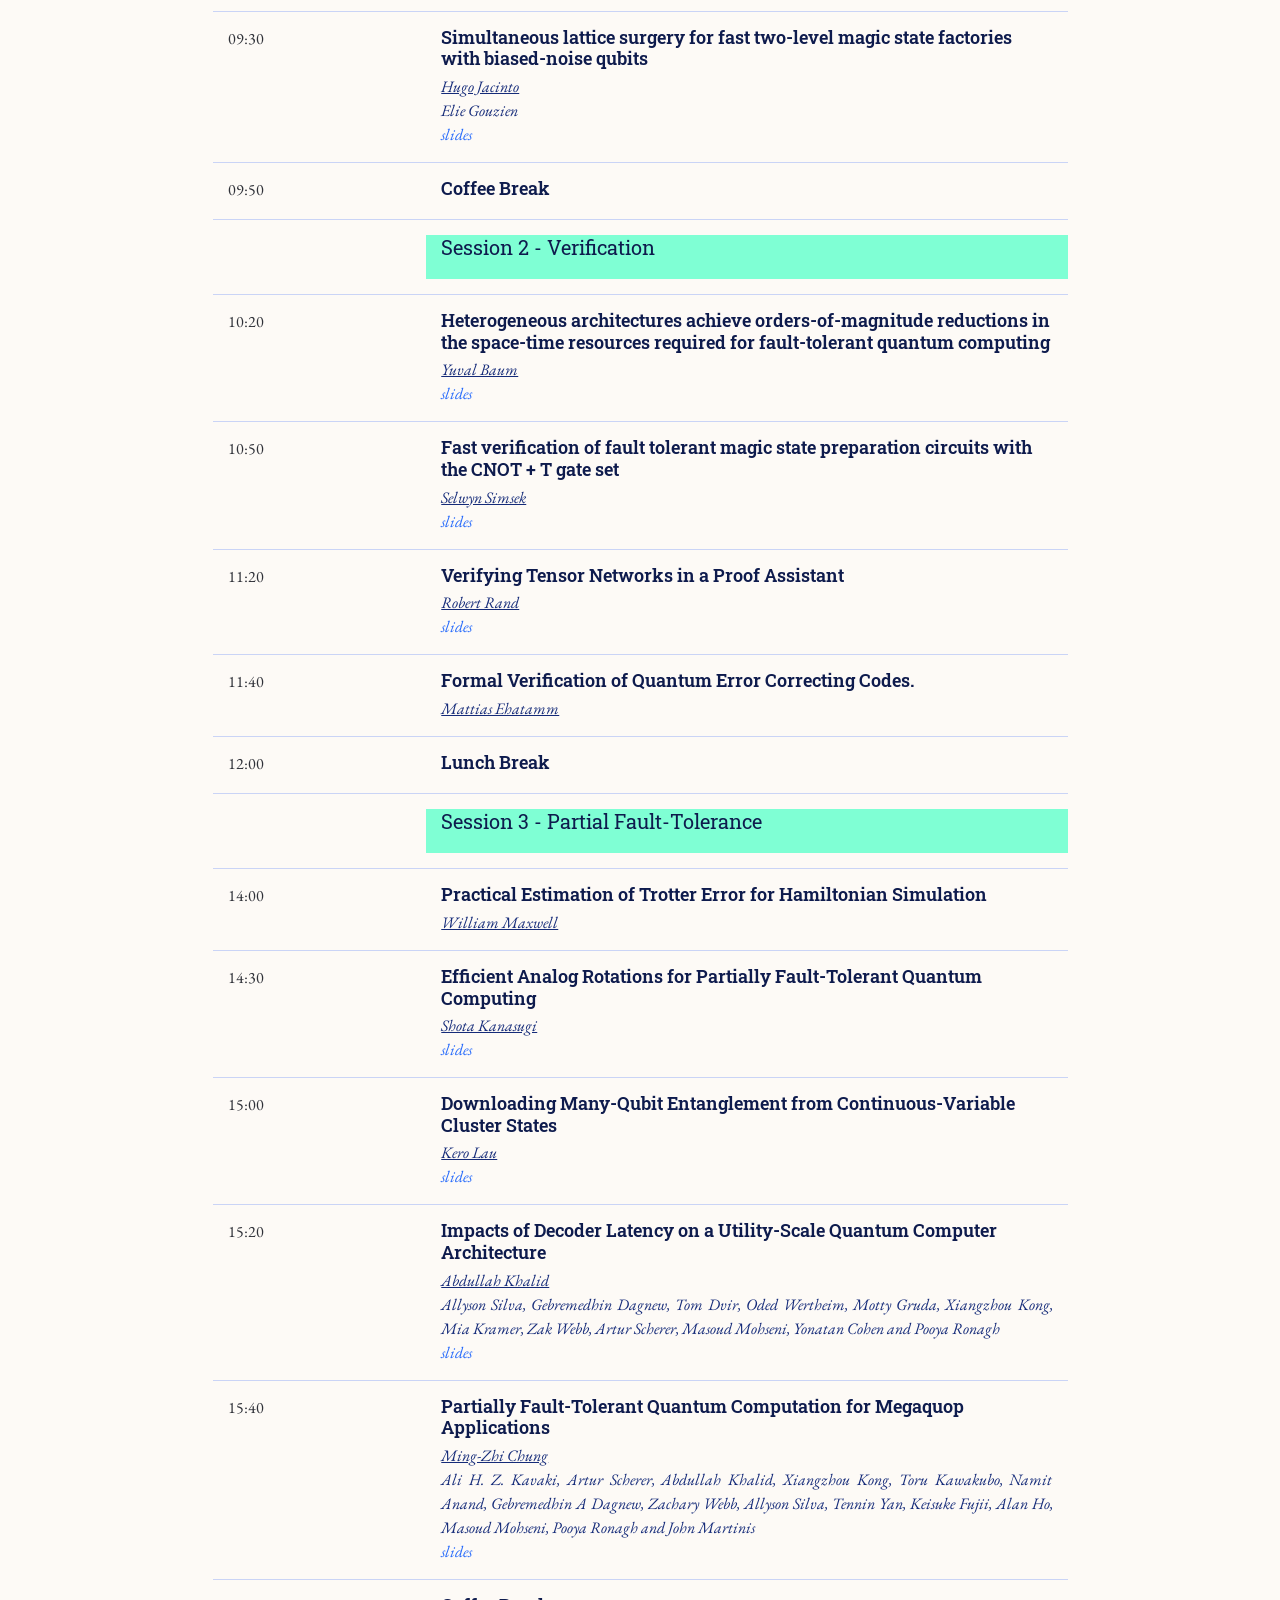
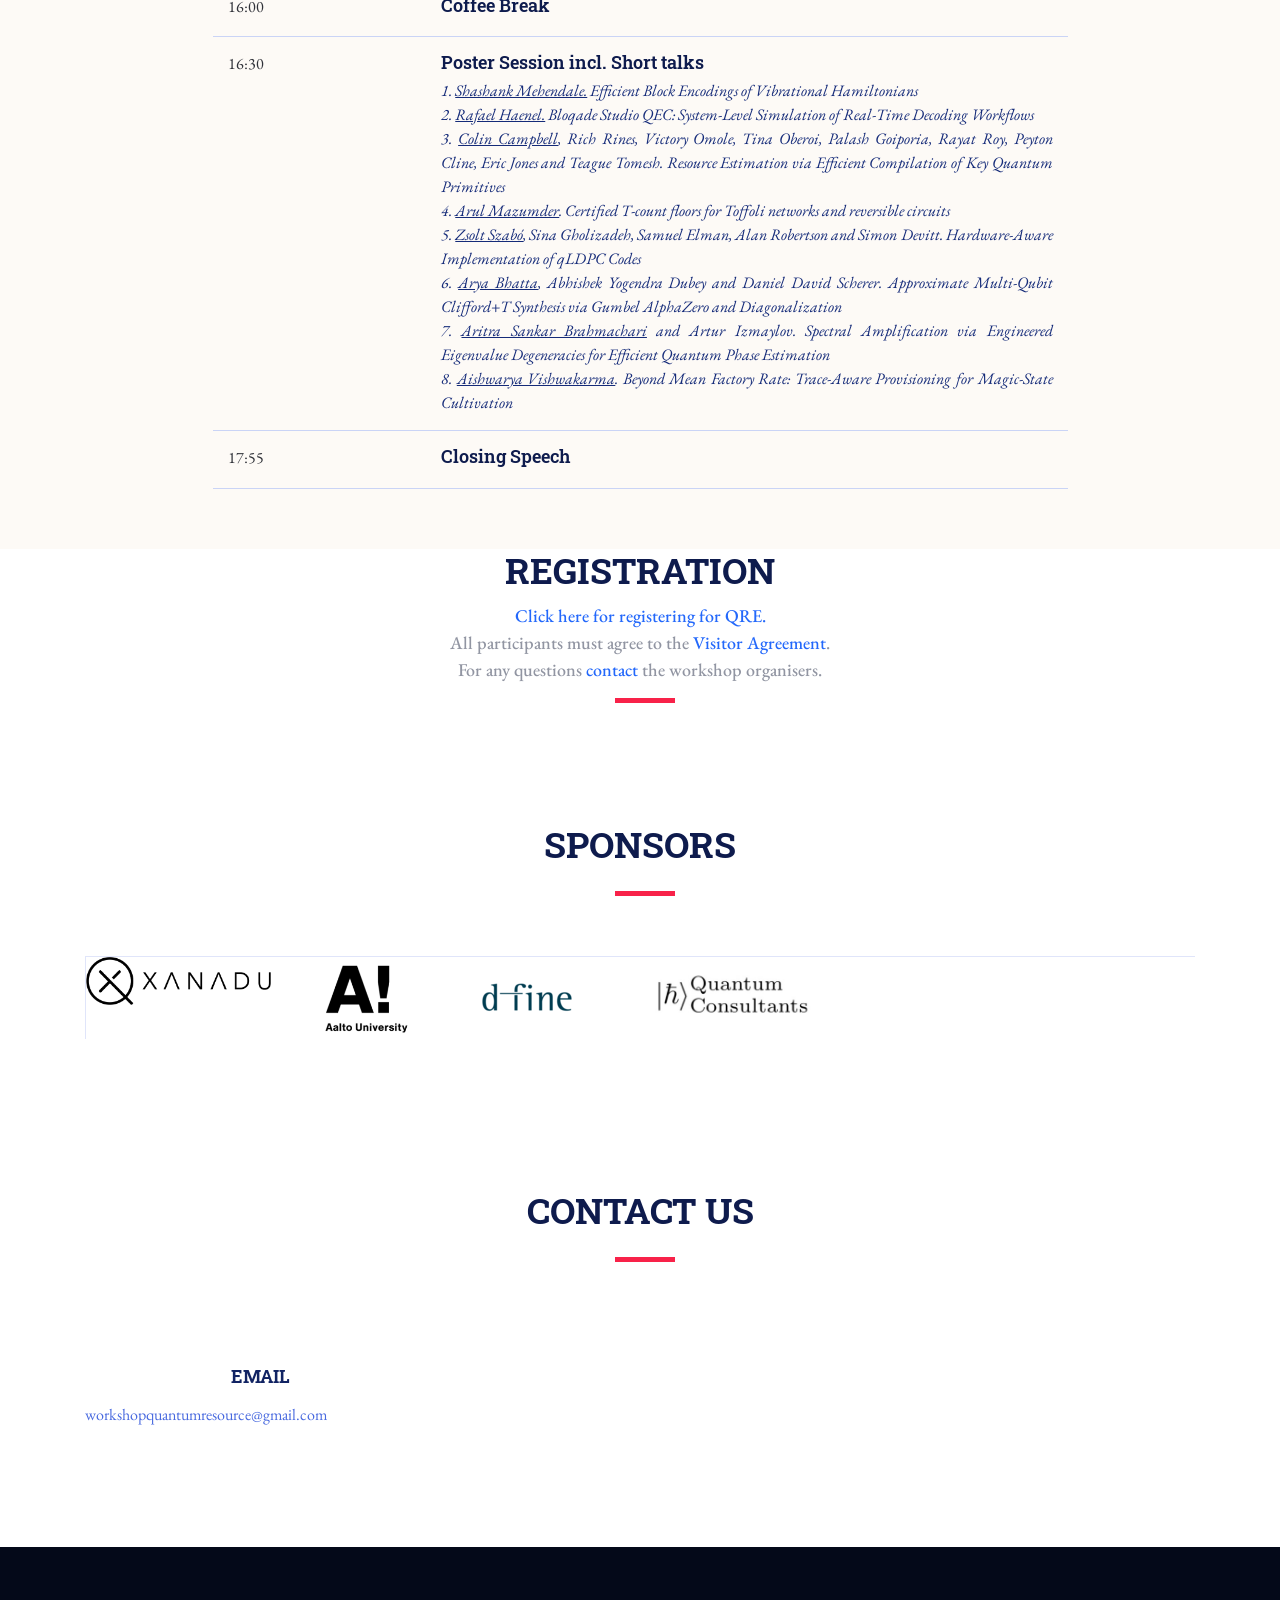
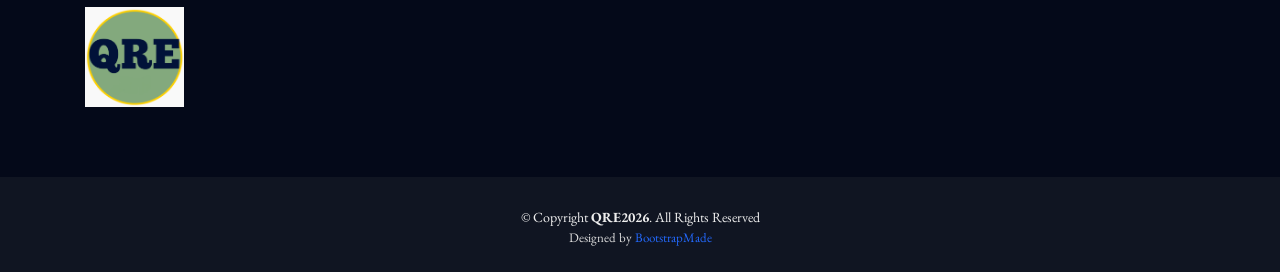
==== commit 0f54c3d3: "slides" ====
--- a/index.html
+++ b/index.html
@@ -479,7 +479,7 @@
                   <div class="col-md-9">
                       <h4>Resource Estimation and Code Selection via Dynamic Logical Scheduling for All-to-All Connected Quantum Architectures</h4>
                       <p style="text-decoration:underline">Tyler LeBlond</p>
-                      <p></p>
+                      <p><a href="./pdfs/presentation_2.pdf" target="_blank">slides</a></p>
                   </div>
               </div>
 
@@ -489,6 +489,7 @@
                     <h4>Simultaneous lattice surgery for fast two-level magic state factories with biased-noise qubits</h4>
                     <p style="text-decoration:underline">Hugo Jacinto</p>
                     <p>Elie Gouzien</p>
+                    <p><a href="./pdfs/presentation_3.pdf" target="_blank">slides</a></p>
                   </div>
               </div>
     
@@ -512,7 +513,7 @@
                 <div class="col-md-9">
                     <h4>Heterogeneous architectures achieve orders-of-magnitude reductions in the space-time resources required for fault-tolerant quantum computing</h4>
                     <p style="text-decoration:underline">Yuval Baum</p>
-                    <p></p>
+                    <p><a href="./pdfs/presentation_4.pdf" target="_blank">slides</a></p>
                 </div>
               </div>
     
@@ -521,7 +522,7 @@
                 <div class="col-md-9">
                     <h4>Fast verification of fault tolerant magic state preparation circuits with the CNOT + T gate set</h4>
                     <p style="text-decoration:underline">Selwyn Simsek</p>
-                    <p></p>
+                    <p><a href="./pdfs/presentation_5.pdf" target="_blank">slides</a></p>
                 </div>
               </div>
 
@@ -530,7 +531,7 @@
                 <div class="col-md-9">
                     <h4>Verifying Tensor Networks in a Proof Assistant</h4>
                     <p style="text-decoration:underline">Robert Rand</p>
-                    <p></p>
+                    <p><a href="./pdfs/presentation_6.pdf" target="_blank">slides</a></p>
                 </div>
               </div>
 
@@ -572,7 +573,7 @@
                 <div class="col-md-9">
                     <h4>Efficient Analog Rotations for Partially Fault-Tolerant Quantum Computing</h4>
                     <p style="text-decoration:underline">Shota Kanasugi</p>
-                    <p></p>
+                    <p><a href="./pdfs/presentation_9.pdf" target="_blank">slides</a></p>
                 </div>
               </div>
 
@@ -581,7 +582,7 @@
                 <div class="col-md-9">
                     <h4>Downloading Many-Qubit Entanglement from Continuous-Variable Cluster States</h4>
                     <p style="text-decoration:underline">Kero Lau</p>
-                    <p></p>
+                    <p><a href="./pdfs/presentation_10.pdf" target="_blank">slides</a></p>
                 </div>
               </div>
 
@@ -592,6 +593,7 @@
                       <p style="text-decoration:underline">Abdullah Khalid</p>
                       <p>Allyson Silva, Gebremedhin Dagnew, Tom Dvir, Oded Wertheim, Motty Gruda, Xiangzhou Kong, Mia Kramer, Zak Webb, Artur Scherer, Masoud Mohseni, Yonatan Cohen and Pooya Ronagh
 </p>
+                      <p><a href="./pdfs/presentation_11.pdf" target="_blank">slides</a></p>
                 </div>
               </div>
 
@@ -601,6 +603,7 @@
                     <h4>Partially Fault-Tolerant Quantum Computation for Megaquop Applications</h4>
                     <p style="text-decoration:underline">Ming-Zhi Chung</p>
                     <p>Ali H. Z. Kavaki, Artur Scherer, Abdullah Khalid, Xiangzhou Kong, Toru Kawakubo, Namit Anand, Gebremedhin A Dagnew, Zachary Webb, Allyson Silva, Tennin Yan, Keisuke Fujii, Alan Ho, Masoud Mohseni, Pooya Ronagh and John Martinis</p>
+                    <p><a href="./pdfs/presentation_12.pdf" target="_blank">slides</a></p>
                 </div>
               </div>
 
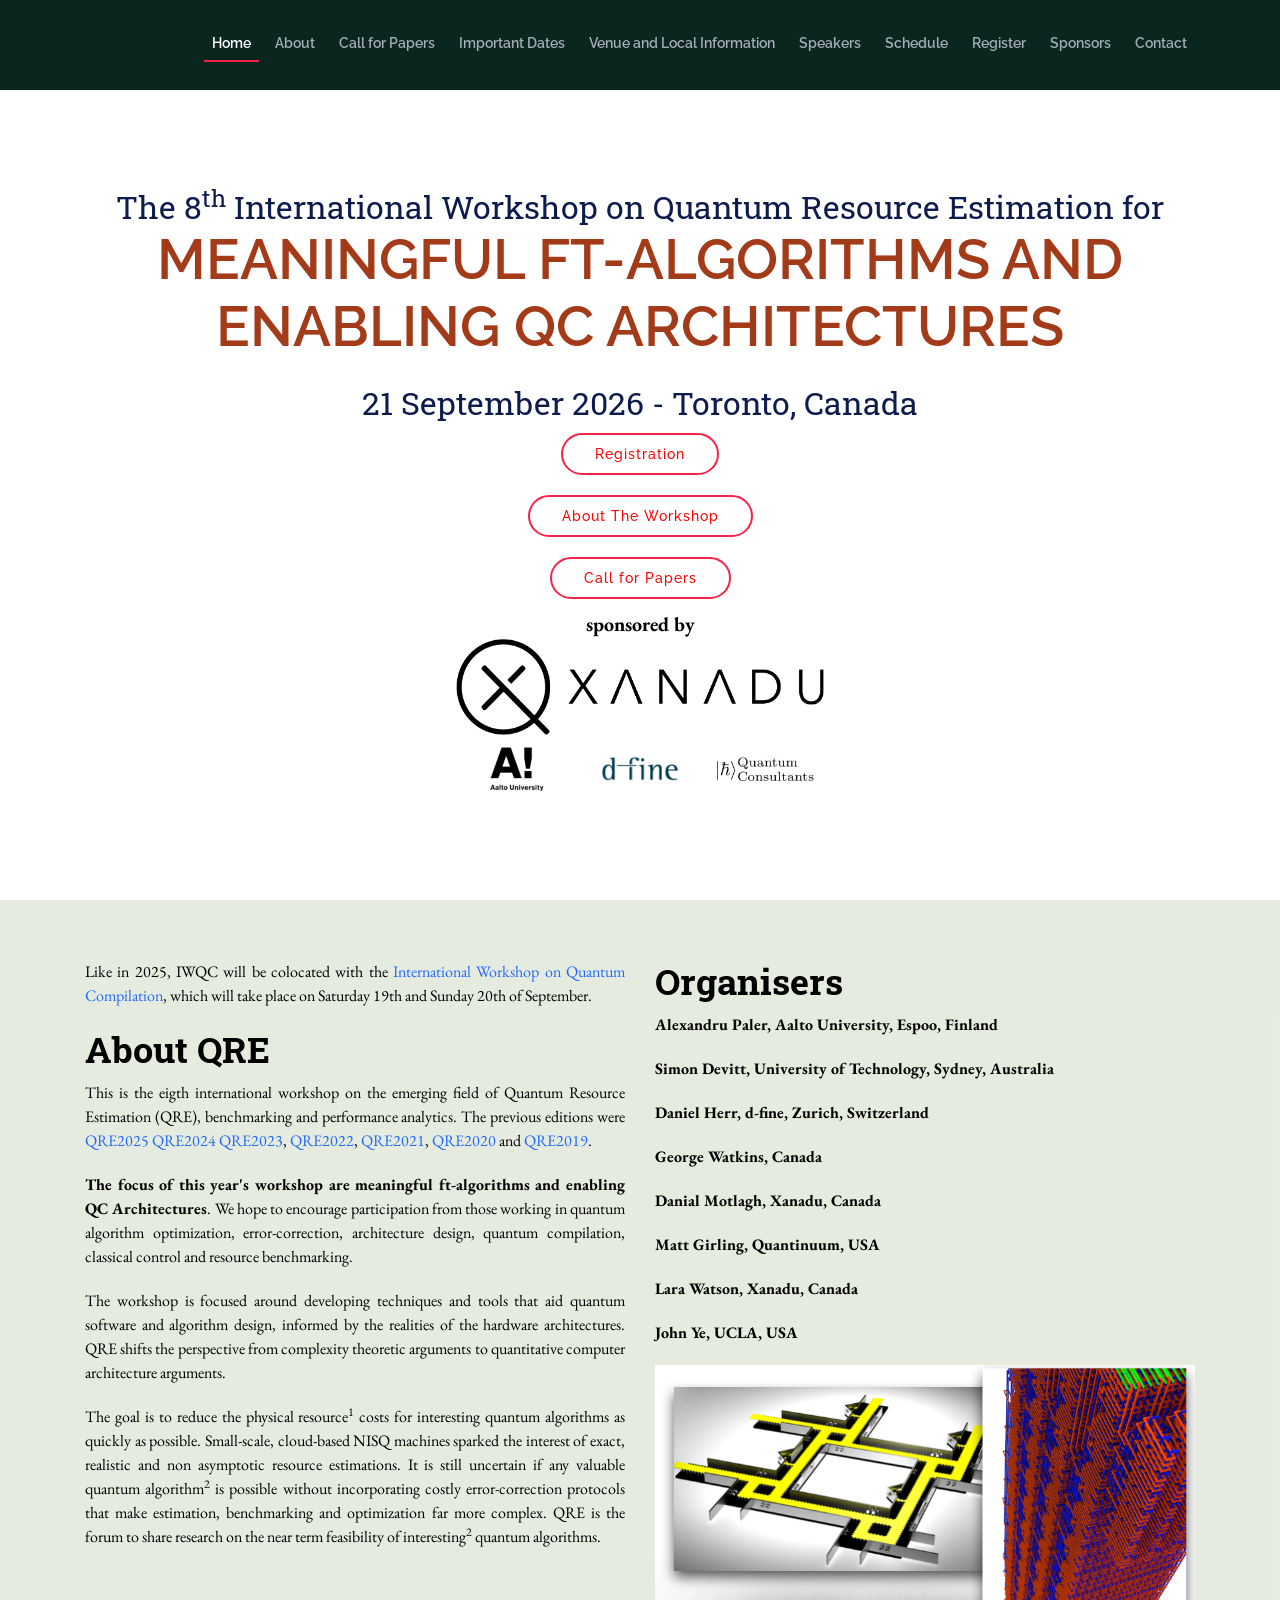
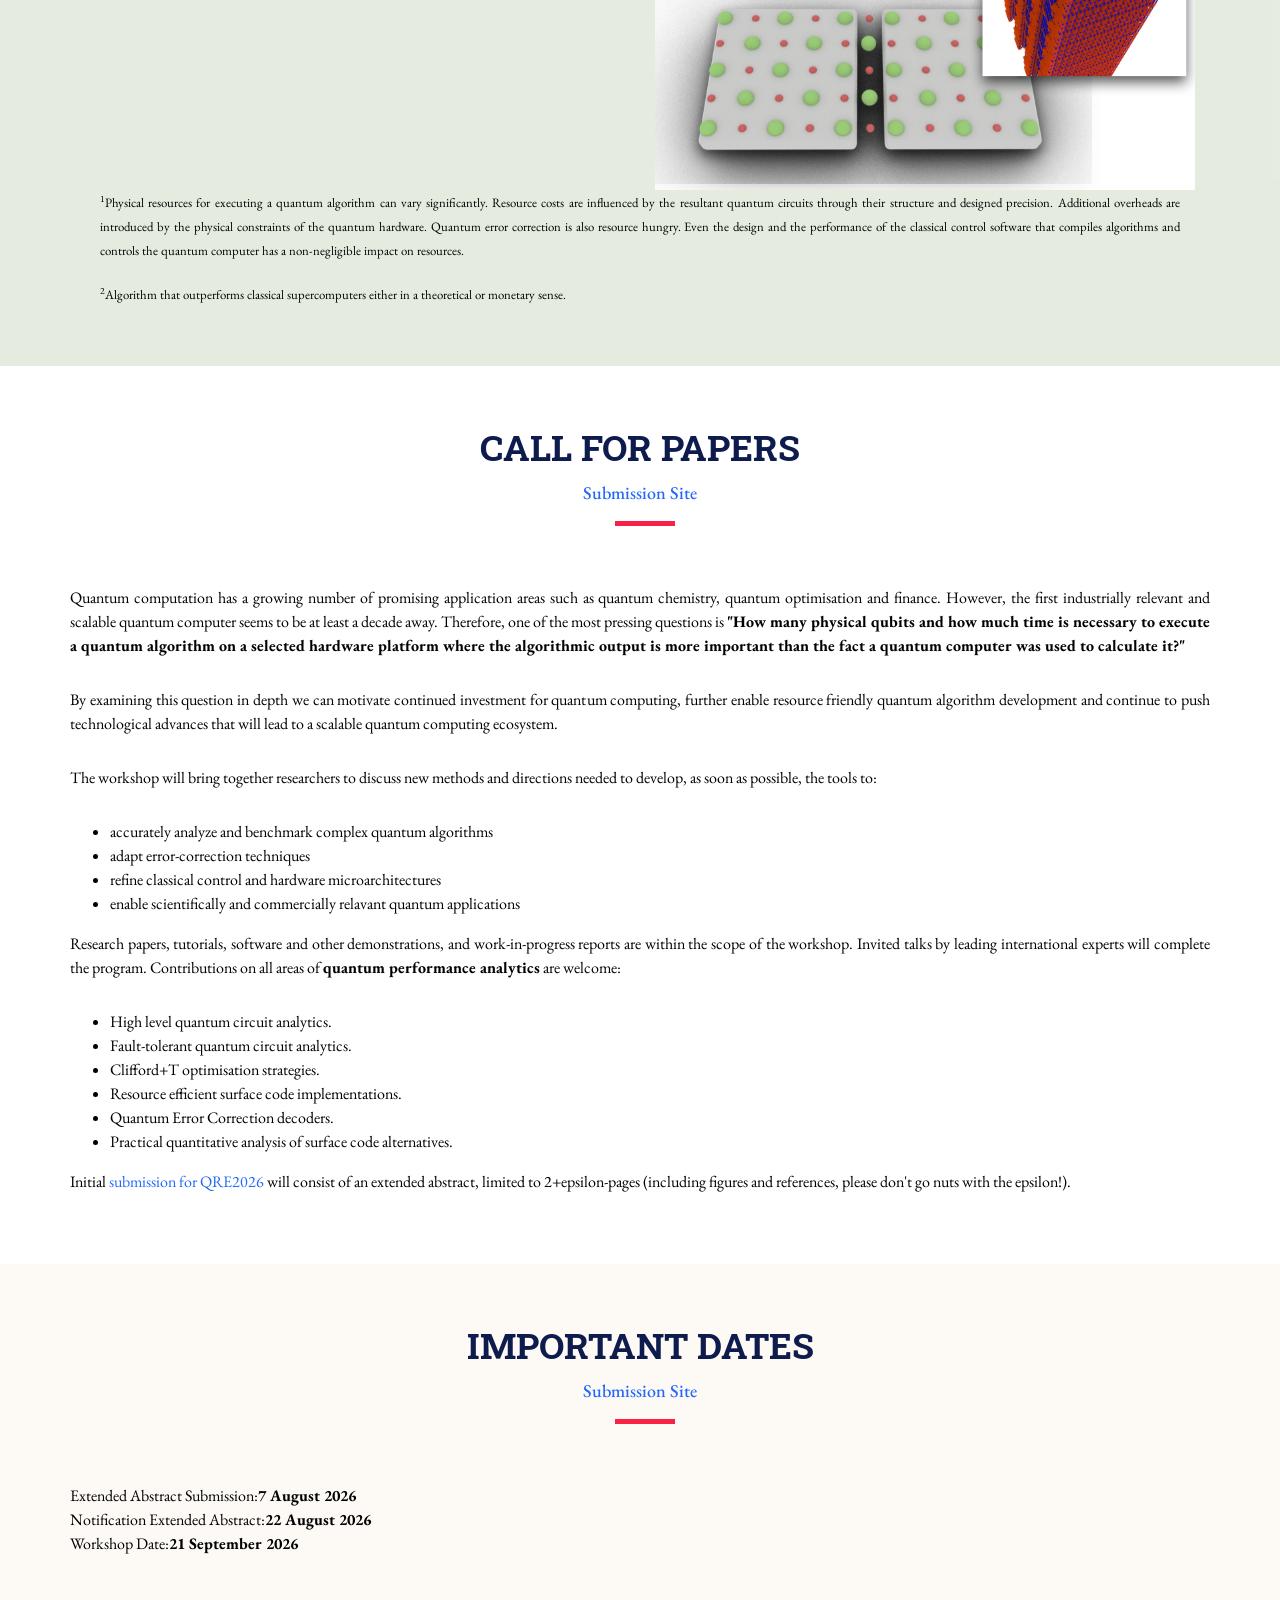
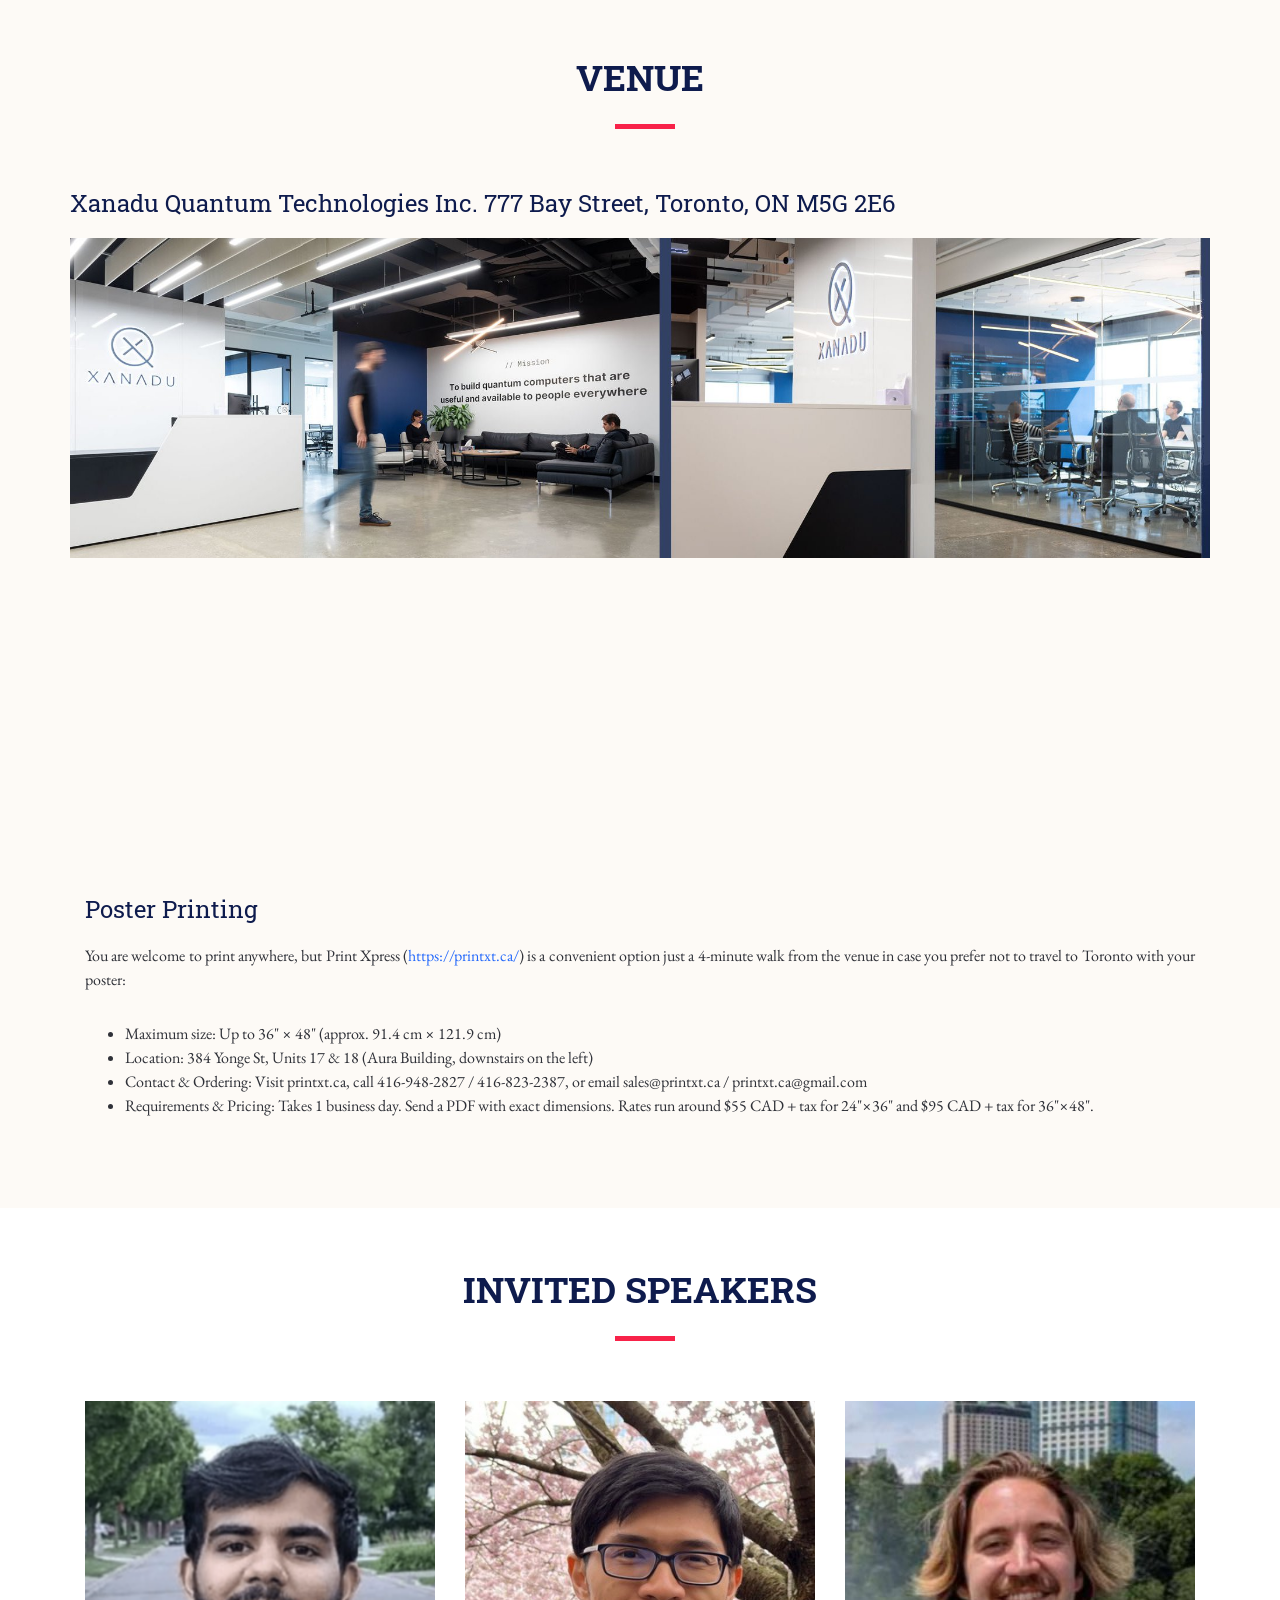
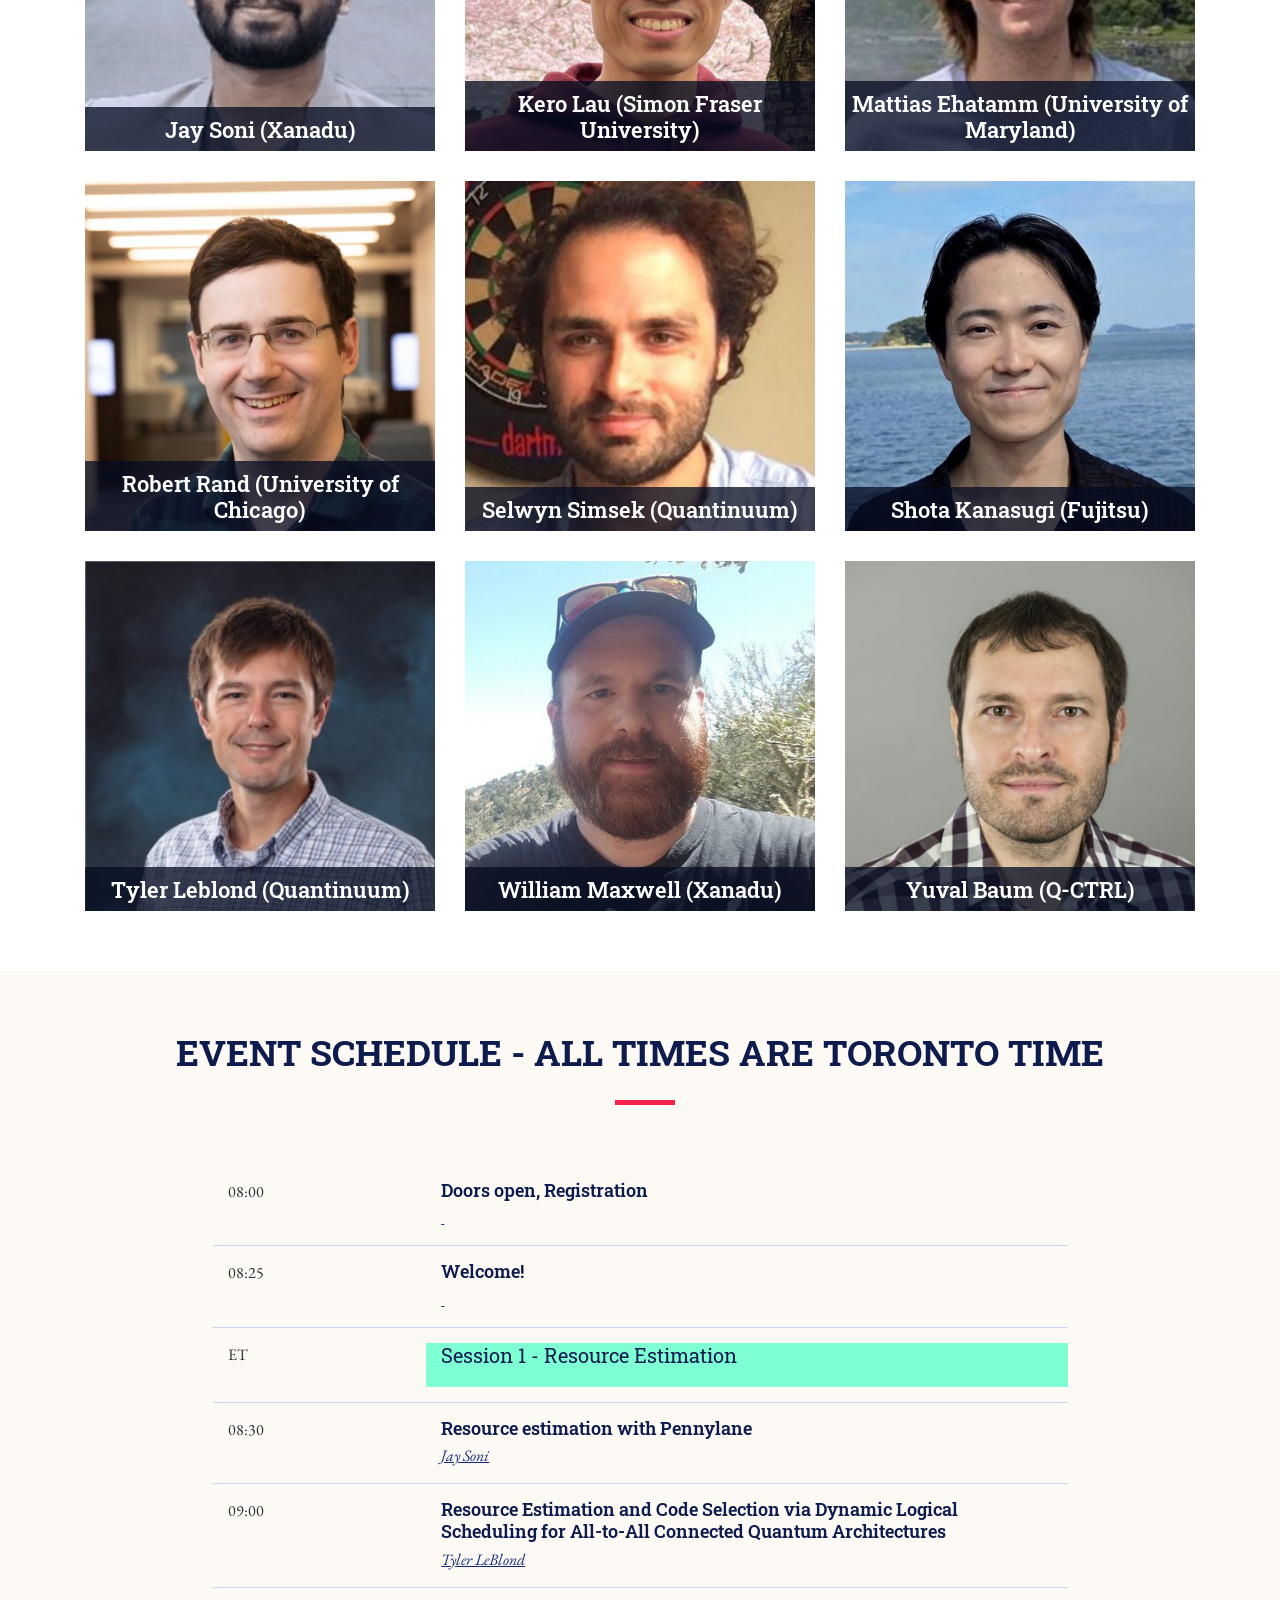
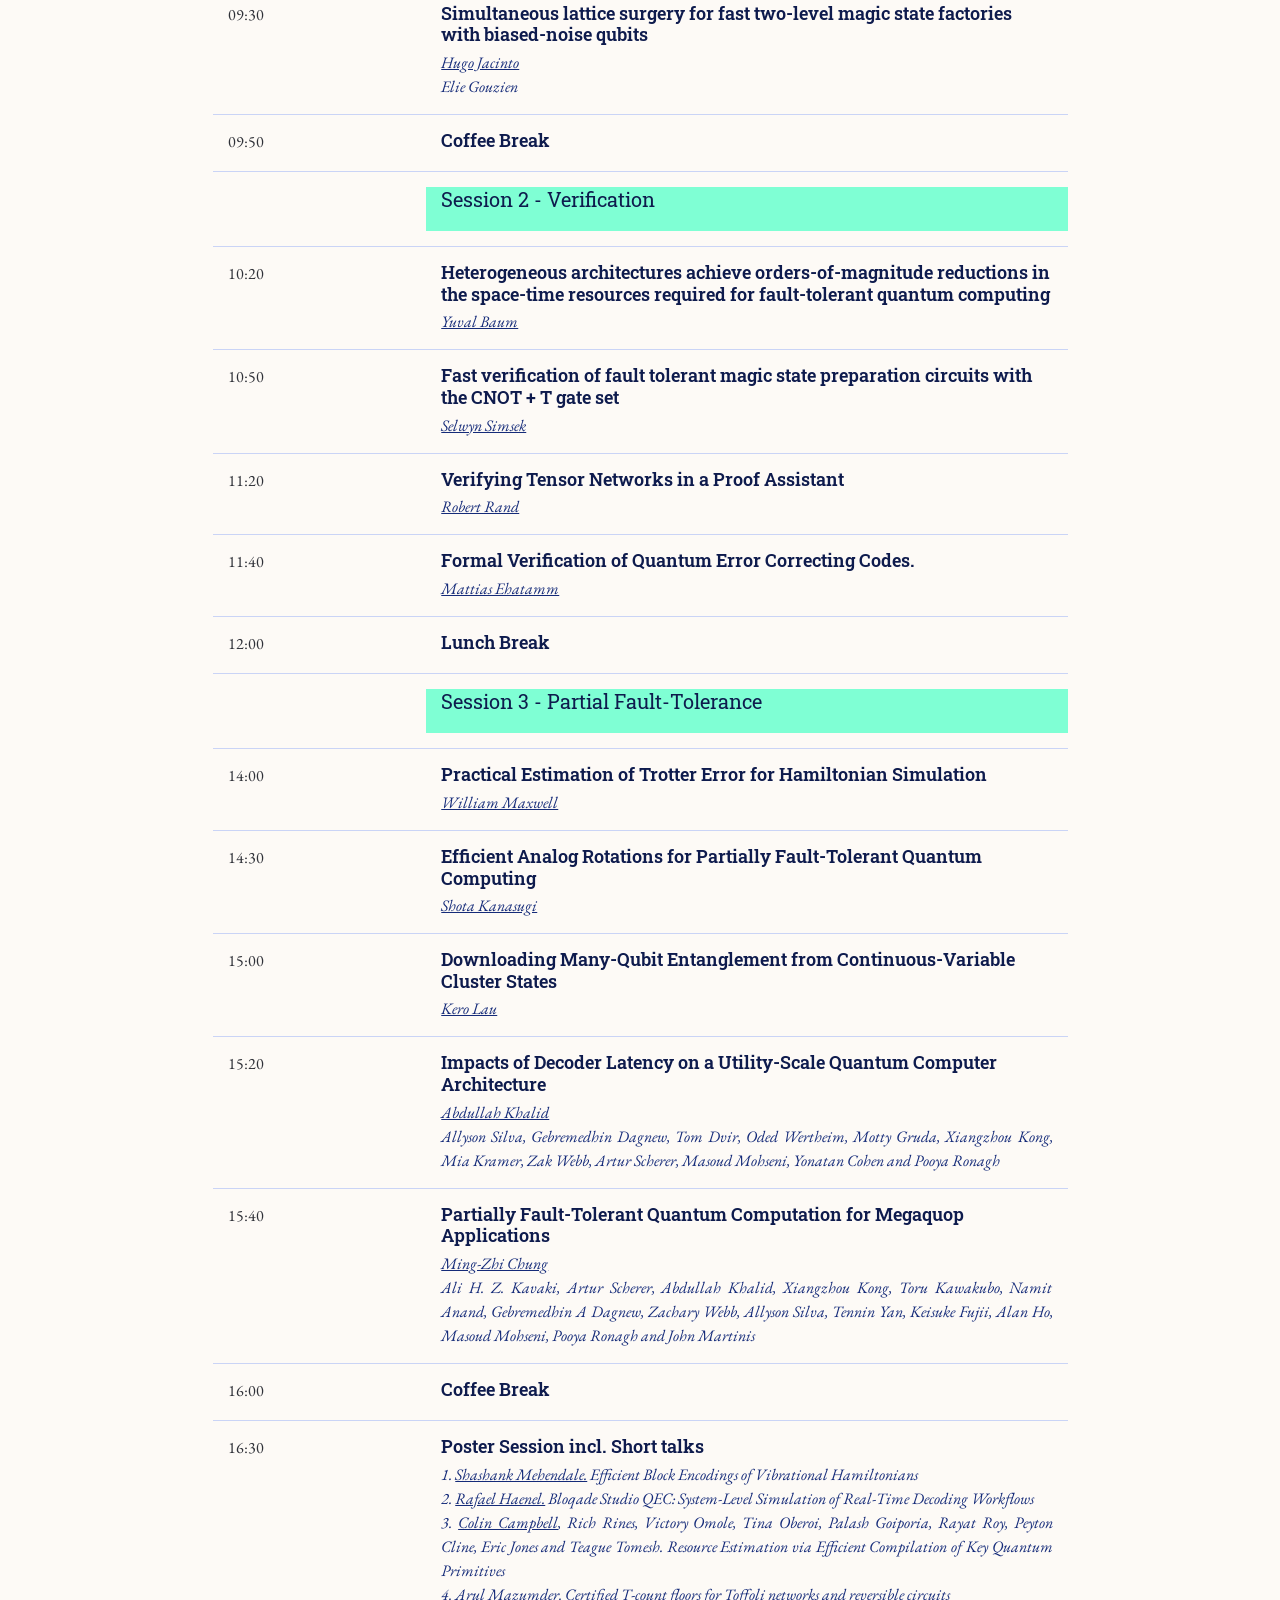
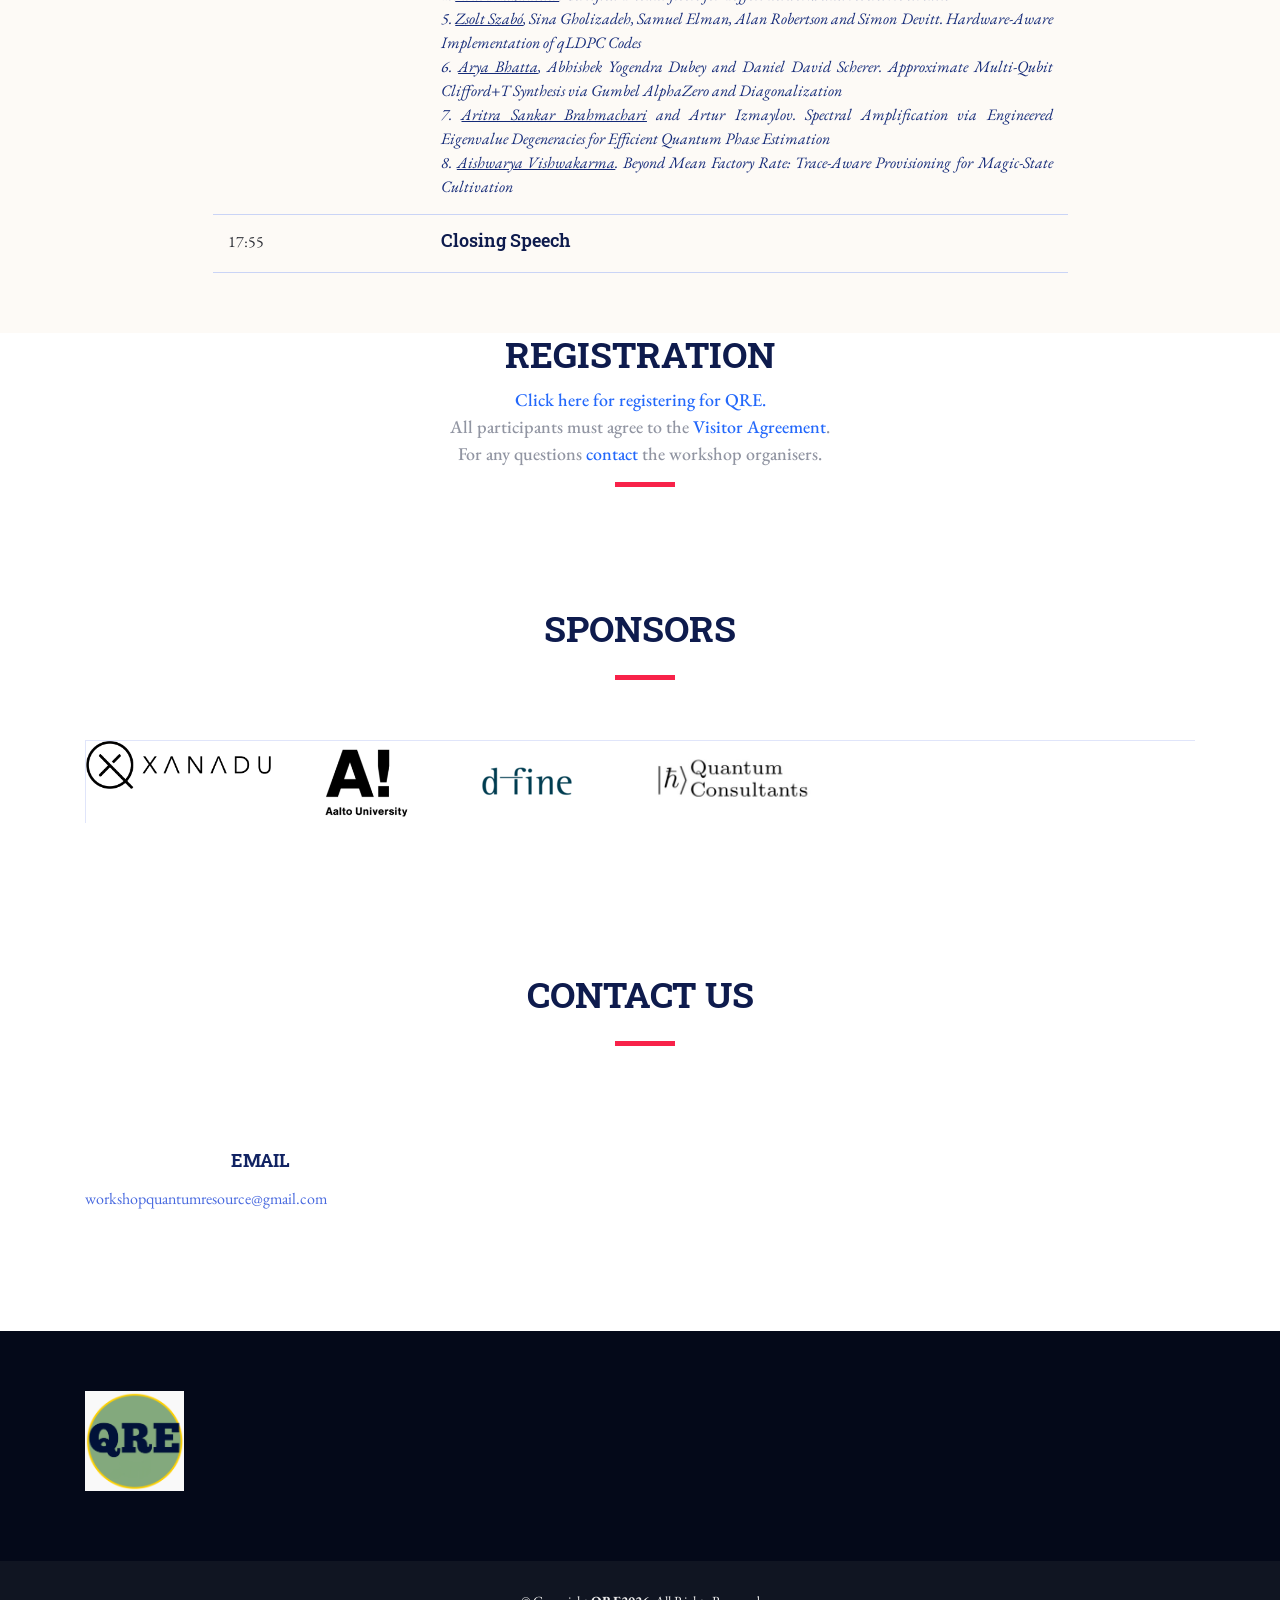
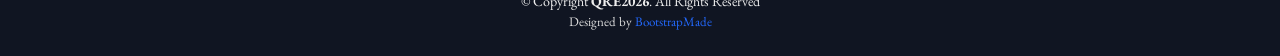
==== commit 9c321e0c: "Revert "slides" This reverts commit 0f54c3d36405d855e92480c3829dd2681906304f." ====
--- a/index.html
+++ b/index.html
@@ -479,7 +479,7 @@
                   <div class="col-md-9">
                       <h4>Resource Estimation and Code Selection via Dynamic Logical Scheduling for All-to-All Connected Quantum Architectures</h4>
                       <p style="text-decoration:underline">Tyler LeBlond</p>
-                      <p><a href="./pdfs/presentation_2.pdf" target="_blank">slides</a></p>
+                      <p></p>
                   </div>
               </div>
 
@@ -489,7 +489,6 @@
                     <h4>Simultaneous lattice surgery for fast two-level magic state factories with biased-noise qubits</h4>
                     <p style="text-decoration:underline">Hugo Jacinto</p>
                     <p>Elie Gouzien</p>
-                    <p><a href="./pdfs/presentation_3.pdf" target="_blank">slides</a></p>
                   </div>
               </div>
     
@@ -513,7 +512,7 @@
                 <div class="col-md-9">
                     <h4>Heterogeneous architectures achieve orders-of-magnitude reductions in the space-time resources required for fault-tolerant quantum computing</h4>
                     <p style="text-decoration:underline">Yuval Baum</p>
-                    <p><a href="./pdfs/presentation_4.pdf" target="_blank">slides</a></p>
+                    <p></p>
                 </div>
               </div>
     
@@ -522,7 +521,7 @@
                 <div class="col-md-9">
                     <h4>Fast verification of fault tolerant magic state preparation circuits with the CNOT + T gate set</h4>
                     <p style="text-decoration:underline">Selwyn Simsek</p>
-                    <p><a href="./pdfs/presentation_5.pdf" target="_blank">slides</a></p>
+                    <p></p>
                 </div>
               </div>
 
@@ -531,7 +530,7 @@
                 <div class="col-md-9">
                     <h4>Verifying Tensor Networks in a Proof Assistant</h4>
                     <p style="text-decoration:underline">Robert Rand</p>
-                    <p><a href="./pdfs/presentation_6.pdf" target="_blank">slides</a></p>
+                    <p></p>
                 </div>
               </div>
 
@@ -573,7 +572,7 @@
                 <div class="col-md-9">
                     <h4>Efficient Analog Rotations for Partially Fault-Tolerant Quantum Computing</h4>
                     <p style="text-decoration:underline">Shota Kanasugi</p>
-                    <p><a href="./pdfs/presentation_9.pdf" target="_blank">slides</a></p>
+                    <p></p>
                 </div>
               </div>
 
@@ -582,7 +581,7 @@
                 <div class="col-md-9">
                     <h4>Downloading Many-Qubit Entanglement from Continuous-Variable Cluster States</h4>
                     <p style="text-decoration:underline">Kero Lau</p>
-                    <p><a href="./pdfs/presentation_10.pdf" target="_blank">slides</a></p>
+                    <p></p>
                 </div>
               </div>
 
@@ -593,7 +592,6 @@
                       <p style="text-decoration:underline">Abdullah Khalid</p>
                       <p>Allyson Silva, Gebremedhin Dagnew, Tom Dvir, Oded Wertheim, Motty Gruda, Xiangzhou Kong, Mia Kramer, Zak Webb, Artur Scherer, Masoud Mohseni, Yonatan Cohen and Pooya Ronagh
 </p>
-                      <p><a href="./pdfs/presentation_11.pdf" target="_blank">slides</a></p>
                 </div>
               </div>
 
@@ -603,7 +601,6 @@
                     <h4>Partially Fault-Tolerant Quantum Computation for Megaquop Applications</h4>
                     <p style="text-decoration:underline">Ming-Zhi Chung</p>
                     <p>Ali H. Z. Kavaki, Artur Scherer, Abdullah Khalid, Xiangzhou Kong, Toru Kawakubo, Namit Anand, Gebremedhin A Dagnew, Zachary Webb, Allyson Silva, Tennin Yan, Keisuke Fujii, Alan Ho, Masoud Mohseni, Pooya Ronagh and John Martinis</p>
-                    <p><a href="./pdfs/presentation_12.pdf" target="_blank">slides</a></p>
                 </div>
               </div>
 
